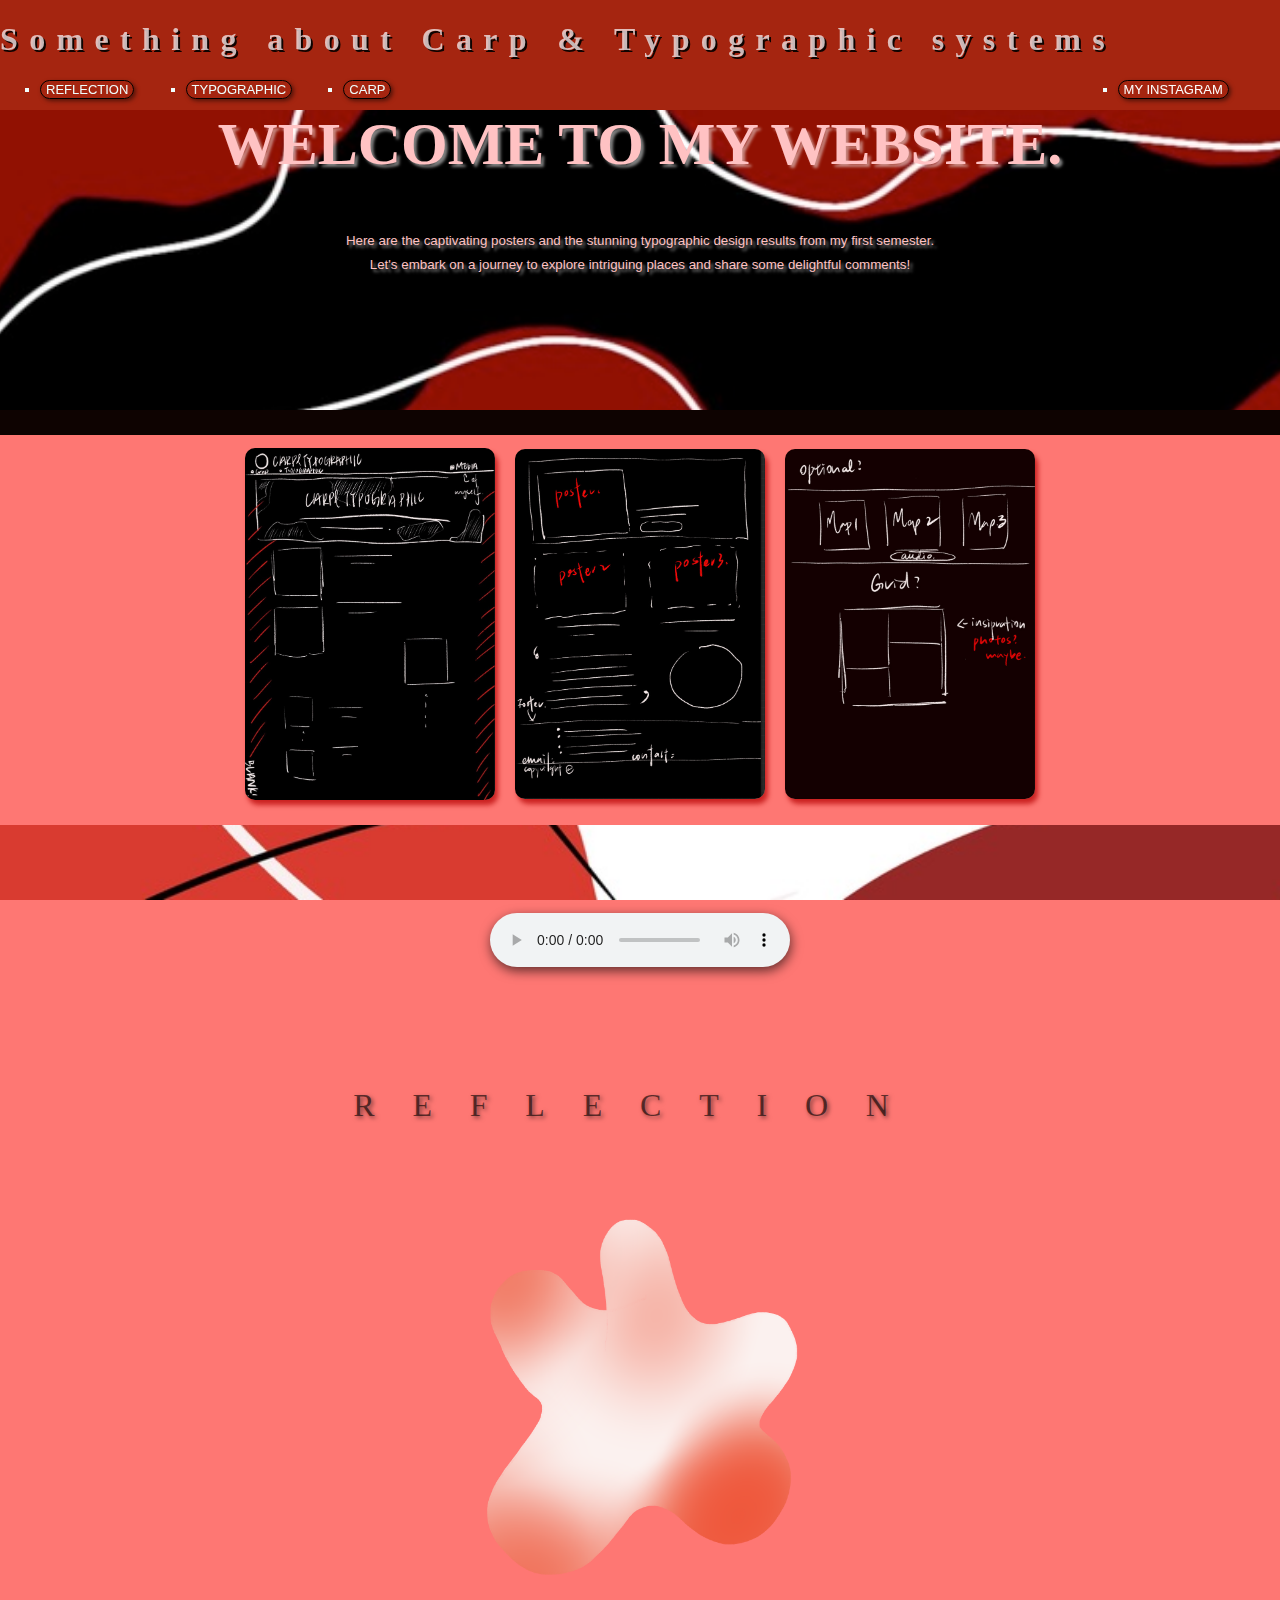
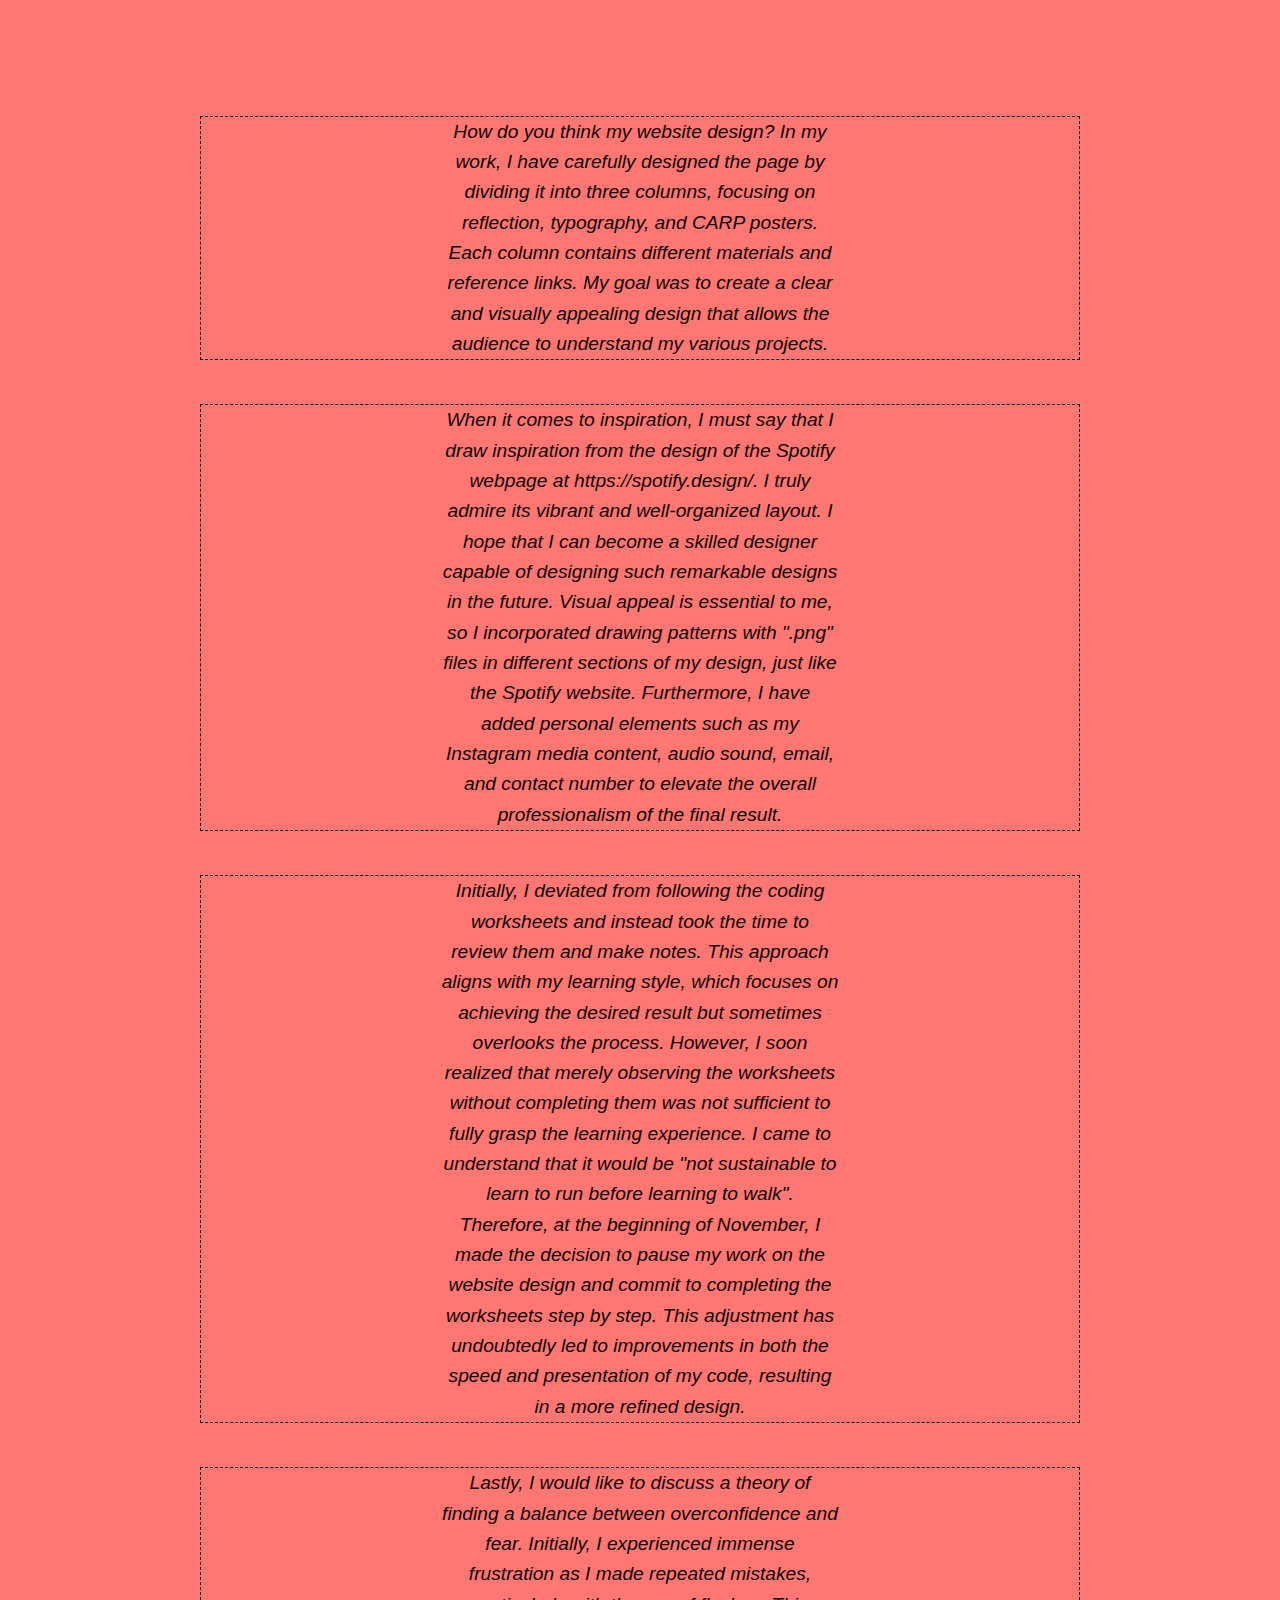
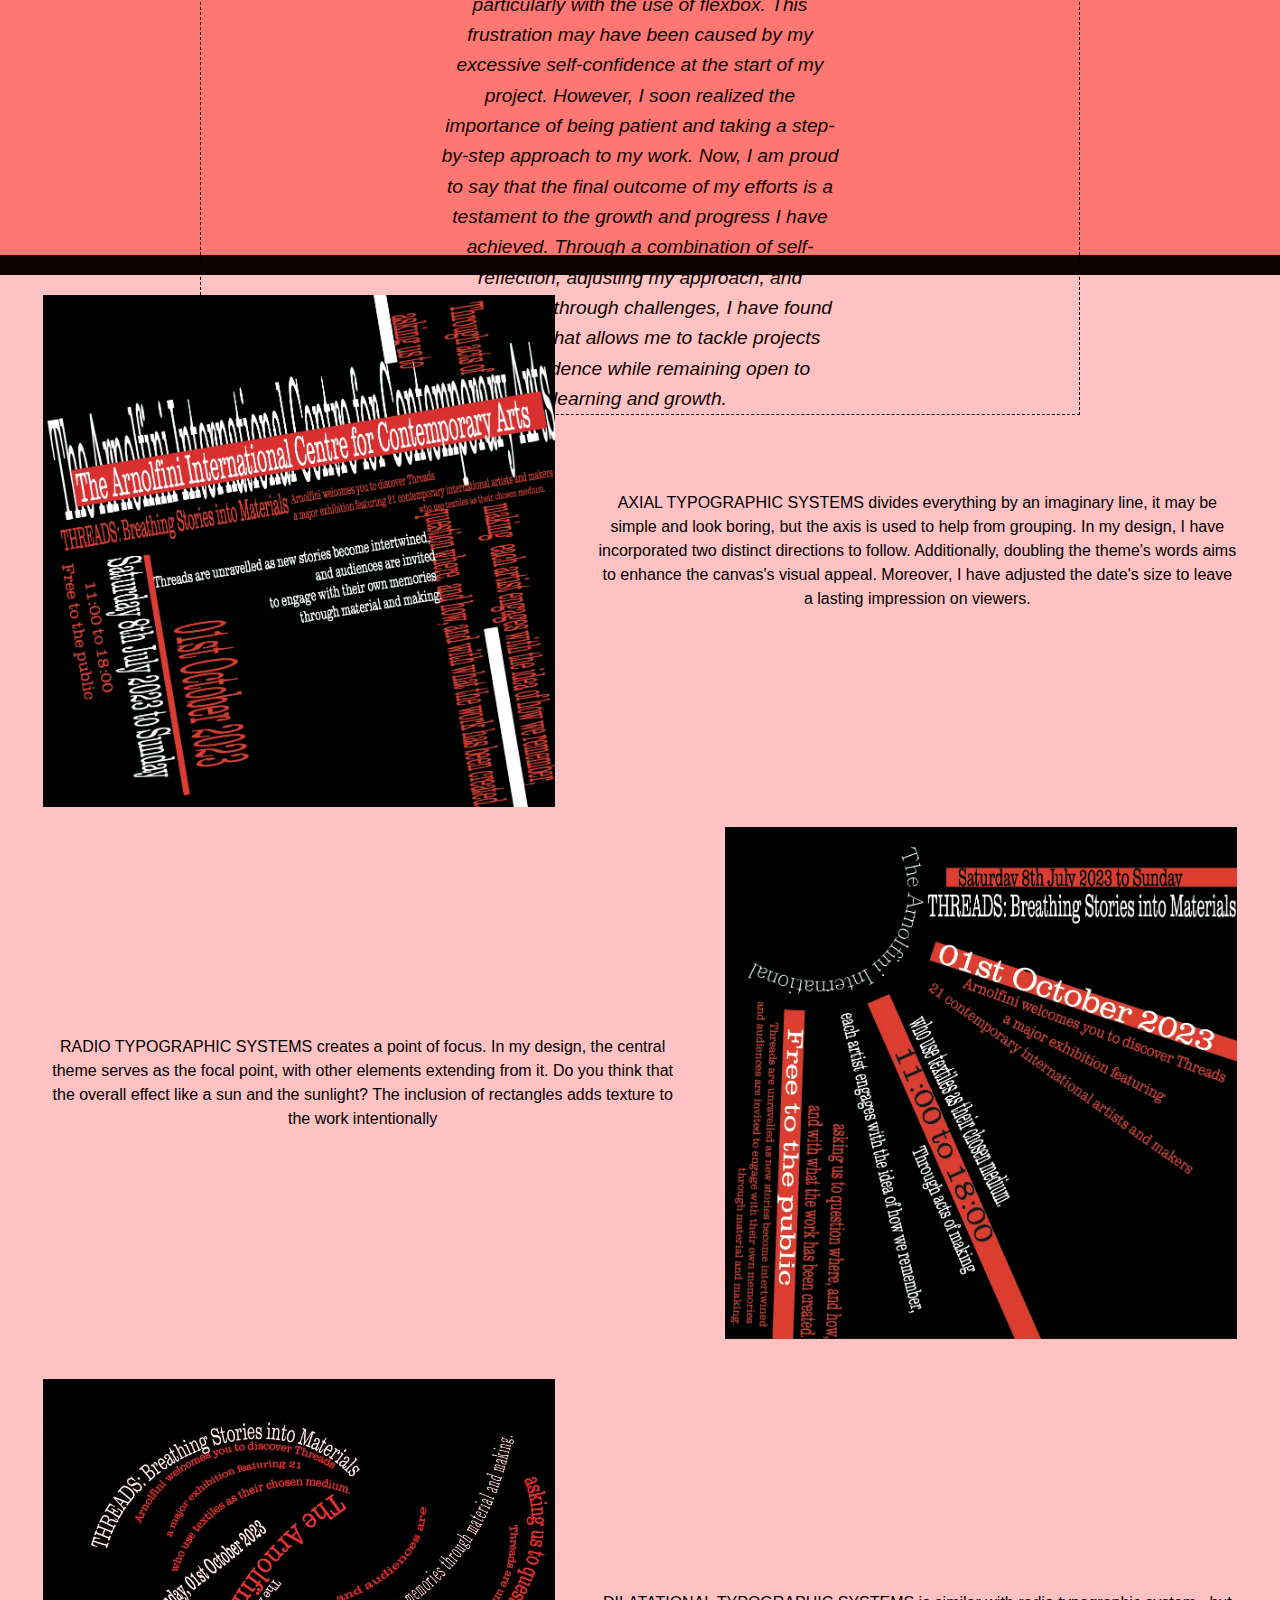
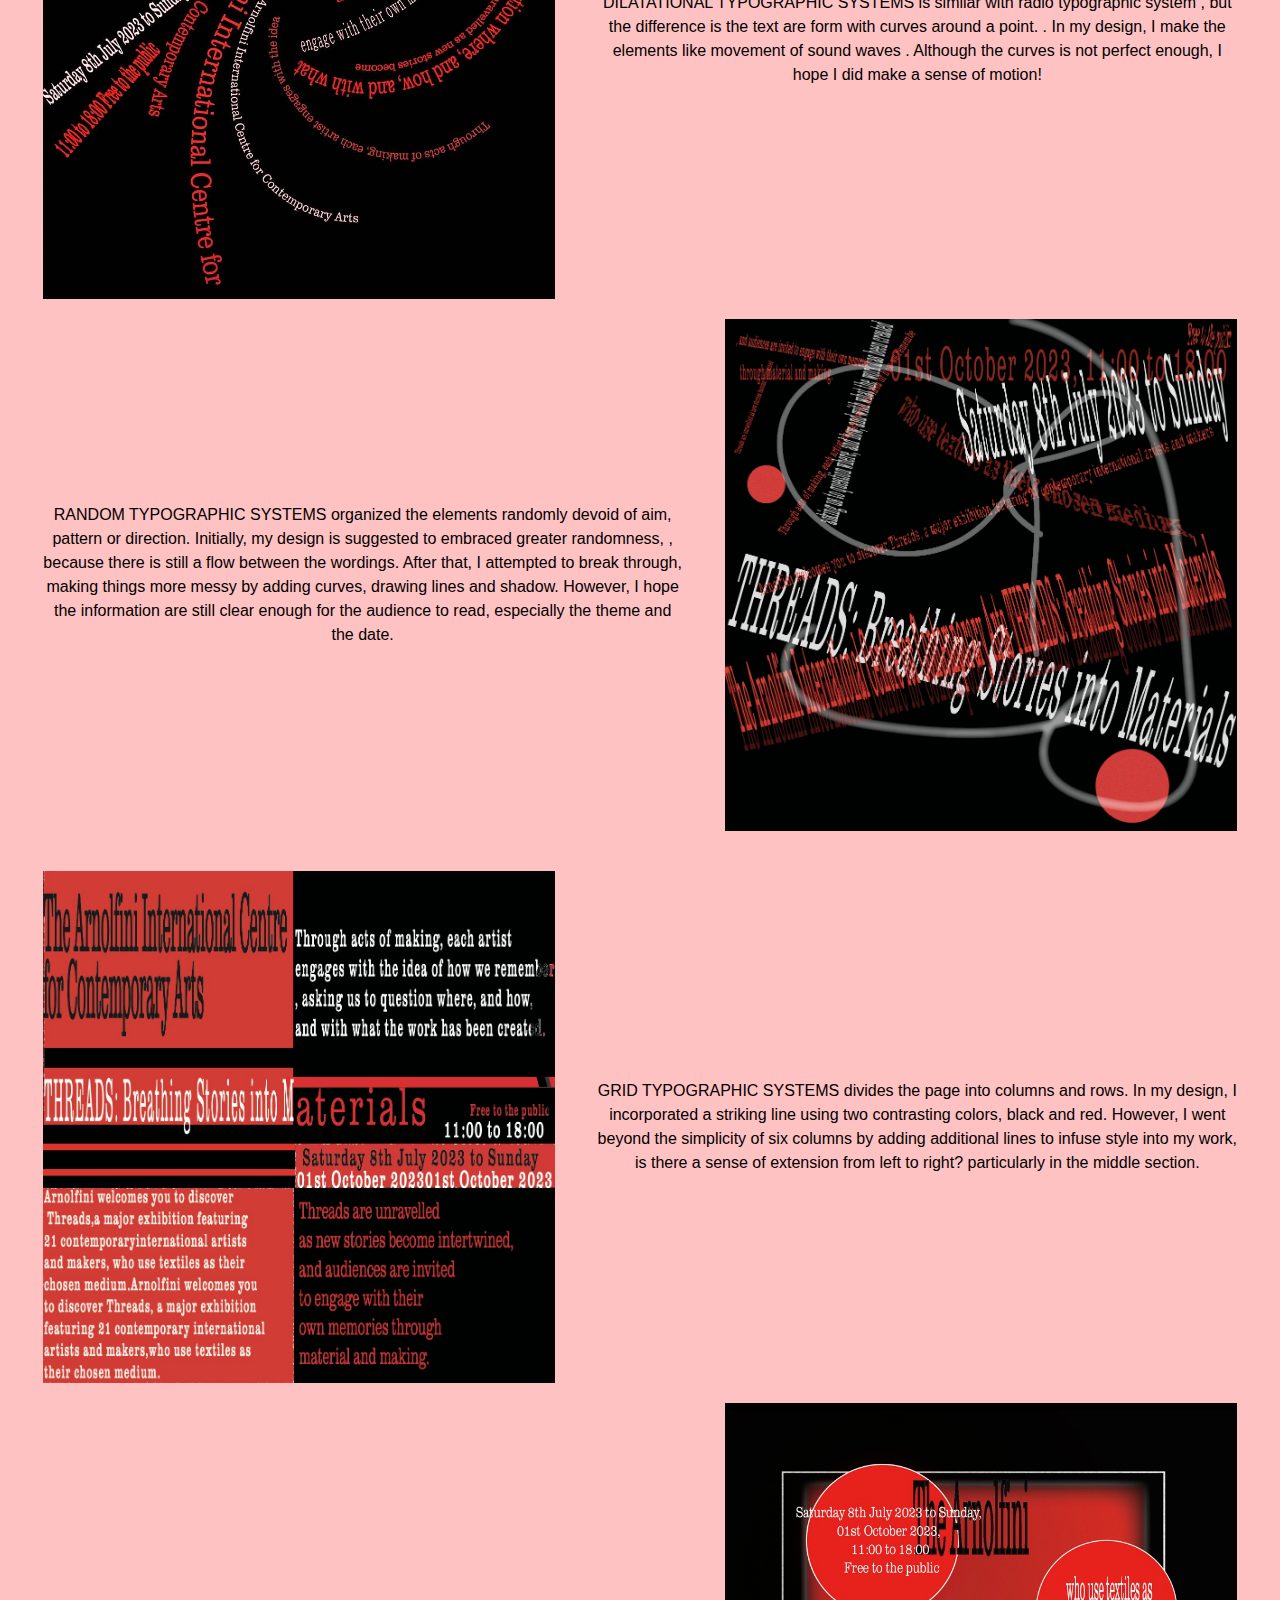
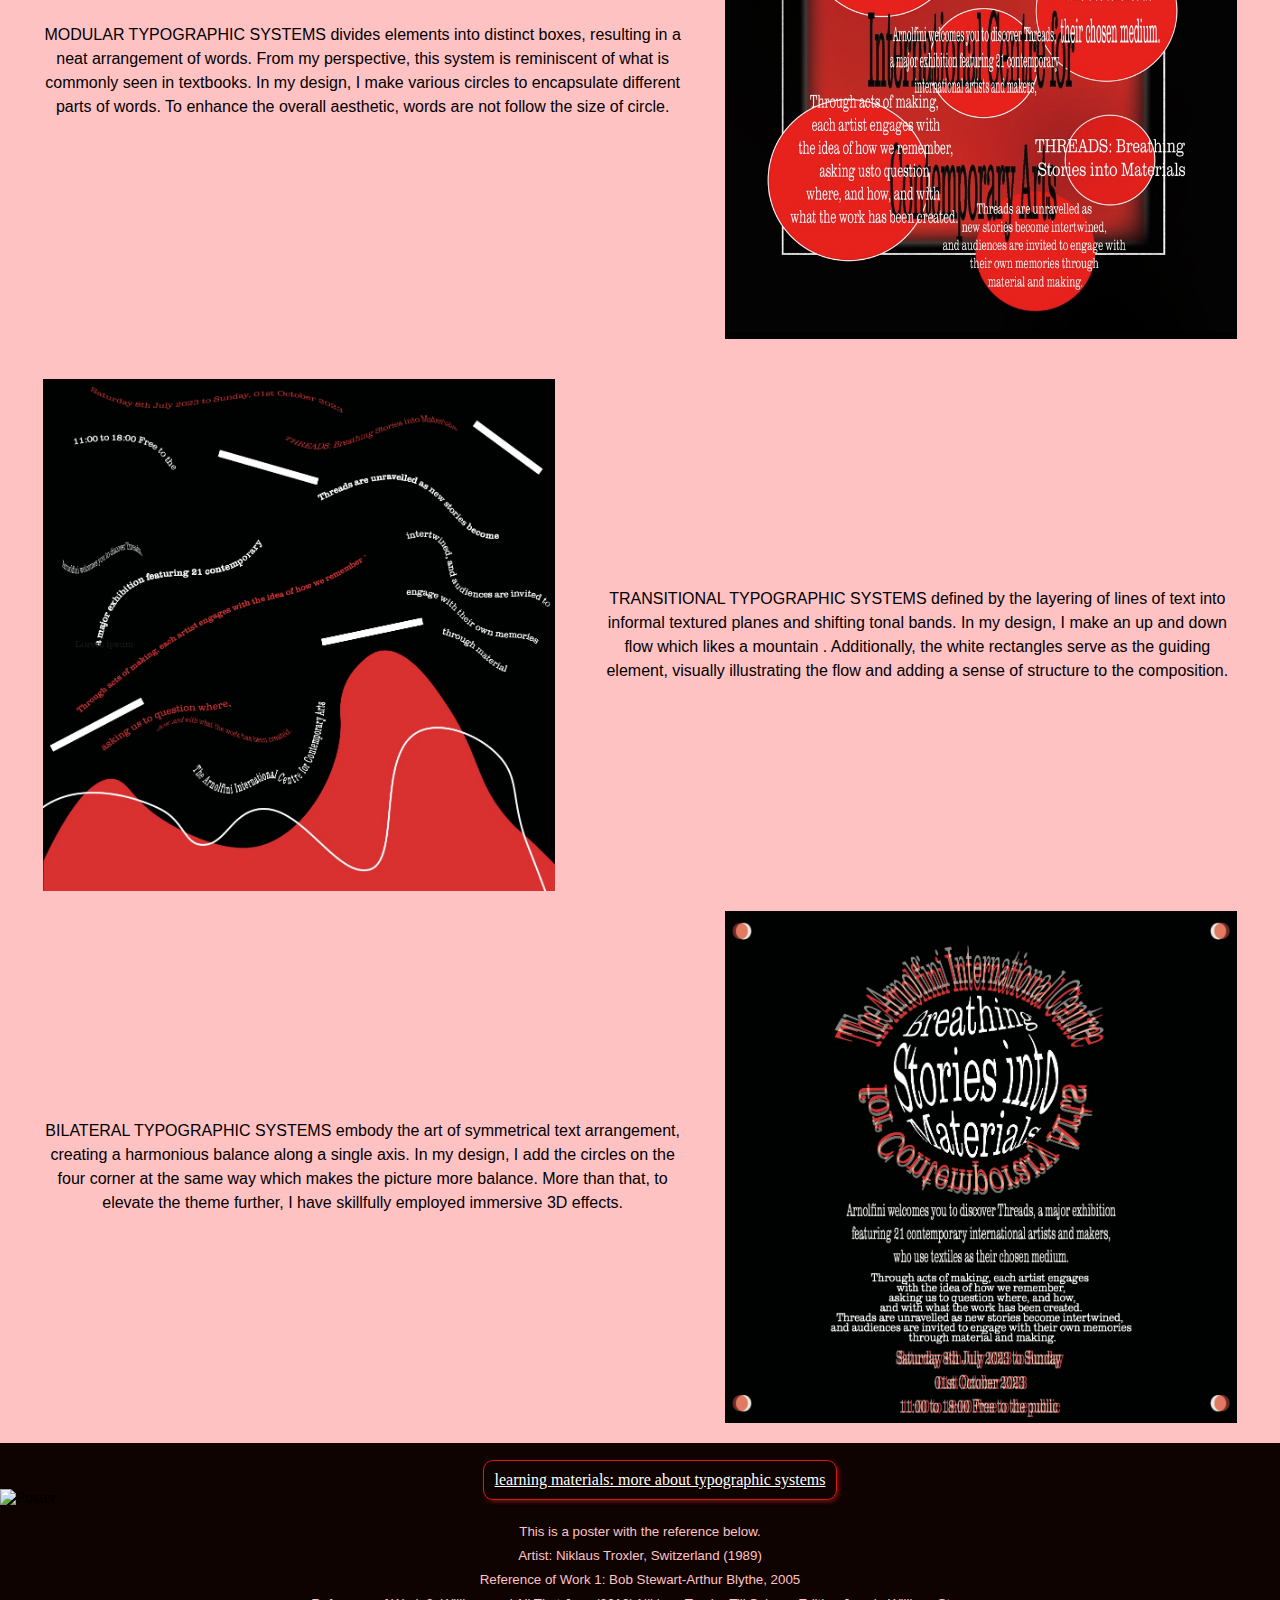
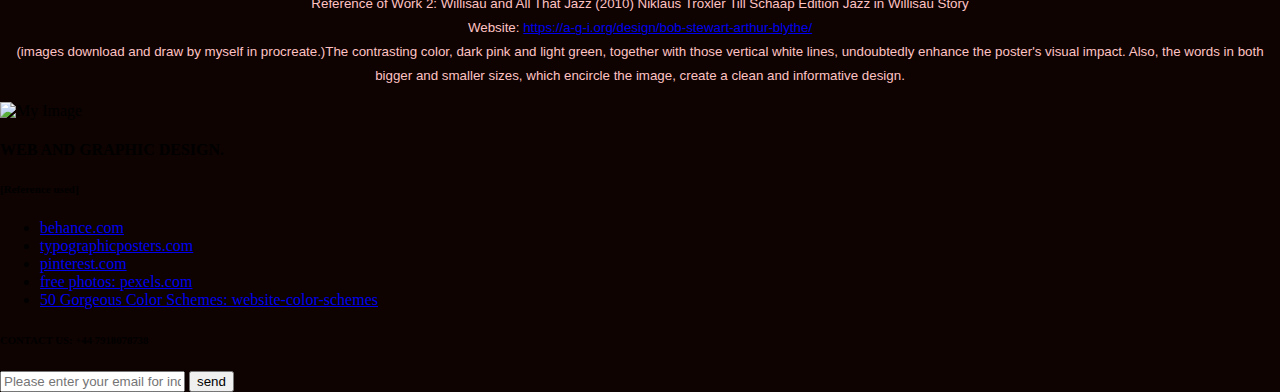
==== index.html @ bcfcc3d1 "new changes" ====
<!DOCTYPE html>
<html lang="en">

<head>
  <meta charset="UTF-8">
  <meta name="viewport" content="width=device-width, initial-scale=1.0">
  <title>CARP & TYPOGRAPHIC</title>
  <link rel="stylesheet" href="style.css">
</head>




<body>
  <header>
    <h1><strong>Something about Carp & Typographic systems</strong></h1>
    <ul class="container-navigation">
      <li>REFLECTION</li>
      <li>TYPOGRAPHIC</li>
      <li>CARP</li>
      <li class="push"><a href="https://www.instagram.com/w1n9sum/">MY INSTAGRAM</a></li>
    </ul>
  </header>



  <section class="section-one">
    <h2>WELCOME TO MY WEBSITE.</h2>
    <p>Here are the captivating posters and the stunning typographic design results from my first semester.<br> Let's embark on a journey to explore intriguing places and share some delightful comments!</p>
  </section>

  <section class="section-two">
    <div class="img">
      <img src="F5D18349-997D-4339-8804-F4243A40ED01_1_105_c.jpeg" alt="wireframe">
    </div>
    <div class="img">
      <img src="6F75A941-093F-4D92-83F1-101978863EA9_1_105_c.jpeg"alt="wireframe">
    </div>
    <div class="img">
      <img src="1A2CF81D-C915-43CE-A621-50B39AEE37EB_1_105_c.jpeg"alt="wireframe">
    </div>
  </section>

  <section class="section-three">
    <div class="audio">
      <audio controls>
        <source src="introduce.mp3" type="audio/mpeg">
      </audio>
    </div>
  </section>

  <section class="section-four">
    <h3><Strong>REFLECTION</Strong></h3>
    <img src="6EFF1360-9187-49D3-BB80-34EA41B49C23.png">
    <p>How do you think my website design? In my work, I have carefully designed the page by dividing it into three columns, focusing on reflection, typography, and CARP posters. Each column contains different materials and reference links. My goal was to create a clear and visually appealing design that allows the audience to understand my various projects.</p>
    <p>When it comes to inspiration, I must say that I draw inspiration from the design of the Spotify webpage at https://spotify.design/. I truly admire its vibrant and well-organized layout. I hope that I can become a skilled designer capable of designing such remarkable designs in the future. Visual appeal is essential to me, so I incorporated drawing patterns with ".png" files in different sections of my design, just like the Spotify website. Furthermore, I have added personal elements such as my Instagram media content, audio sound, email, and contact number to elevate the overall professionalism of the final result.</p>
    <p> Initially, I deviated from following the coding worksheets and instead took the time to review them and make notes. This approach aligns with my learning style, which focuses on achieving the desired result but sometimes overlooks the process. However, I soon realized that merely observing the worksheets without completing them was not sufficient to fully grasp the learning experience. I came to understand that it would be "not sustainable to learn to run before learning to walk". Therefore, at the beginning of November, I made the decision to pause my work on the website design and commit to completing the worksheets step by step. This adjustment has undoubtedly led to improvements in both the speed and presentation of my code, resulting in a more refined design.</p>
    <p> Lastly, I would like to discuss a theory of finding a balance between overconfidence and fear. Initially, I experienced immense frustration as I made repeated mistakes, particularly with the use of flexbox. This frustration may have been caused by my excessive self-confidence at the start of my project. However, I soon realized the importance of being patient and taking a step-by-step approach to my work. Now, I am proud to say that the final outcome of my efforts is a testament to the growth and progress I have achieved. Through a combination of self-reflection, adjusting my approach, and persevering through challenges, I have found a balance that allows me to tackle projects with confidence while remaining open to learning and growth.</p>
  </section>

  <section class="section-five">
    <div class="one">
      <img src="1axial.jpg">
      <div class="content">
        <p>AXIAL TYPOGRAPHIC SYSTEMS divides everything by an imaginary line, it may be simple and look boring, but the axis is used to help from grouping. In my design, I have incorporated two distinct directions to follow. Additionally, doubling the theme's words aims to enhance the canvas's visual appeal. Moreover, I have adjusted the date's size to leave a lasting impression on viewers.</p>
      </div>
    </div>
  </section>

  <section class="section-six">
    <div class="two">
      <div class="content2">
        <p>RADIO TYPOGRAPHIC SYSTEMS creates a point of focus. In my design, the central theme serves as the focal point, with other elements extending from it. Do you think that the overall effect like a sun and the sunlight?  The inclusion of rectangles adds texture to the work intentionally</p>
      </div>
      <img src="2radial.jpg">
    </div>
  </section>

  <section class="section-seven">
    <div class="one">
      <img src="3dilatational.jpg">
      <div class="content3">
        <p>DILATATIONAL TYPOGRAPHIC SYSTEMS is similar with radio typographic system , but the difference is the text are form with curves around a point.
          . In my design, I make the elements like movement of sound waves . Although the curves is not perfect enough, I hope I did make a sense of motion!
          </p>
      </div>
    </div>
  </section>

  <section class="section-eight">
    <div class="two">
      <div class="content4">
        <p>RANDOM TYPOGRAPHIC SYSTEMS organized the elements randomly devoid of aim, pattern or direction. Initially, my design is suggested to embraced greater randomness,
          , because there is still a flow between the wordings. After that, I attempted to break through, making things more messy by adding curves, drawing lines and shadow. However, I hope the information are still clear enough for the audience to read, especially the theme and the date.
          </p>
      </div>
      <img src="4random.jpg">
    </div>
  </section>

  <section class="section-nine">
    <div class="one">
      <img src="5grid.jpg">
      <div class="content5">
        <p>GRID TYPOGRAPHIC SYSTEMS divides the page into columns and rows. In my design, I incorporated a striking line using two contrasting colors, black and red. However, I went beyond the simplicity of six columns by adding additional lines to infuse style into my work, is there a sense of extension from left to right? particularly in the middle section.</p>
      </div>
    </div>
  </section>

  <section class="section-ten">
    <div class="two">
      <div class="content6">
        <p>MODULAR TYPOGRAPHIC SYSTEMS divides elements into distinct boxes, resulting in a neat arrangement of words. From my perspective, this system is reminiscent of what is commonly seen in textbooks.
          In my design, I make various circles to encapsulate different parts of words. To enhance the overall aesthetic, words are not follow the size of circle.
          </p>
      </div>
      <img src="6modular.jpg">
    </div>
  </section>

  <section class="section-eleven">
    <div class="one">
      <img src="7transitional.jpg">
      <div class="content7">
        <p>TRANSITIONAL TYPOGRAPHIC SYSTEMS defined by the layering of lines of text into informal textured planes and shifting tonal bands. In my design, I make an up and down flow which likes a mountain . Additionally, the white rectangles serve as the guiding element, visually illustrating the flow and adding a sense of structure to the composition.</p>
      </div>
    </div>
  </section>

  <section class="section-twelve">
    <div class="two">
      <div class="content8">
        <p>BILATERAL TYPOGRAPHIC SYSTEMS embody the art of symmetrical text arrangement, creating a harmonious balance along a single axis.
          In my design, I add the circles on the four corner at the same way which makes the picture more balance. More than that, to elevate the theme further, I have skillfully employed immersive 3D effects.</p>
      </div>
      <img src="8bilateral.jpg">
    </div>
  </section>

  <section class="section-thirteen">
    <ul>
      <li class="research"><a href="https://type365.com/2017/02/21/7-typographic-layout-systems/">learning materials: more about typographic systems</a></li>
    </ul>
  </section>

  <section class="section-fourteen">
    <div class="image-container">
      <img src="poster1.jpg" alt="Poster">
    </div>
    <div class="text-container">
      <p>This is a poster with the reference below.
       <br> Artist: Niklaus Troxler, Switzerland (1989)
        <br>Reference of Work 1: Bob Stewart-Arthur Blythe, 2005
        <br>Reference of Work 2: Willisau and All That Jazz (2010)
        Niklaus Troxler Till Schaap Edition Jazz in Willisau Story<br> Website: <a href="https://a-g-i.org/design/bob-stewart-arthur-blythe/">https://a-g-i.org/design/bob-stewart-arthur-blythe/</a>
        <br>(images download and draw by myself in procreate.)The contrasting color, dark pink and light green, together with those vertical white lines, undoubtedly enhance the poster's visual impact. Also, the words in both bigger and smaller sizes, which encircle the image, create a clean and informative design.
      </p>
    </div>
  </section>



<section class="section-fifthteen">
  <div class="box1">

  </div>
  <div class="box2">

  </div>
</section>




<section class="section-sixteen">

  <section class="image-section">
  <img src="FFF39E73-6054-4185-968A-586D0A6BB15A_1_105_c.jpeg" alt="My Image">
    <div class="content-overlay">
      <div class="title">
        <h4><strong>WEB AND GRAPHIC DESIGN.</strong></h4>
      </div>

  <footer>
   <h5><small>[Reference used]</small></h5>
    <div class="reference-container">
       <ul>
        <li><a href="https://www.behance.net/?color_hex=E4A9AE">behance.com</a></li>
        <li><a href="https://www.typographicposters.com">typographicposters.com</a></li>
        <li><a href="https://www.pinterest.com/">pinterest.com</a></li>
        <li><a href="https://www.pexels.com/zh-tw/">free photos: pexels.com</a></li>
        <li><a href="https://visme.co/blog/website-color-schemes/">50 Gorgeous Color Schemes: website-color-schemes</a></li>
       </ul>
    </div>
    <h6>CONTACT US: +44 7918078738</h6>
      <form>
        <input type="email" placeholder="Please enter your email for inquiries">
        <button type="submit">send</button>
      </form>
      </footer>
  </section>

</section>



</body>

</html>
---- style.css ----
body { margin: 0; padding: 0; background-color: #0E0301; }
header {
background-color: rgba(217, 50, 21, 0.746);
height: 110px;
width: 100%;
position: fixed;
top: 0;
z-index: 999;
}

h1 {
font-family: Georgia, 'Times New Roman', Times, serif;
font-weight: bolder;
font-size: xx-large;
letter-spacing: 0.3cm;
color: rgba(238, 221, 221, 0.828);
text-align: left;
text-shadow: 2px 2px 0 #0E0301;
}

.container-navigation {
list-style-type: square;
display: flex;
flex-wrap: wrap;
flex-direction: row;
justify-content: space-between;
}

.container-navigation li {
margin-right: 4vw;
font-family: 'Segoe UI', Tahoma, Geneva, Verdana, sans-serif;
font-size: small;
color: azure;
padding: 1px 5px;
border: 1px solid black;
border-radius: 10px;
box-shadow: 2px 2px 4px rgba(0, 0, 0, 0.5);
}

.container-navigation a {
  color: white;
  text-decoration: none;
}

.push {
margin-left: auto;
}

.section-one {
margin-top: 110px;
height: 300px;
background-image: url("6C132992-3BDB-4B82-BB10-6E2DA79AAF09.jpeg");
background-repeat: no-repeat;
background-size: cover;
background-position: center;
background-attachment: fixed;
}

.section-one h2,
.section-one p {
display: flex;
flex-direction: column;
align-items: center;
justify-content: center;
text-shadow: 3px 3px 3px rgba(255, 255, 255, 0.5);
}

h2 {
font-style: inherit;
font-weight: 600px;
font-size: 60px;
color: #FFC2C3;
}

p {
font-family: Verdana, Geneva, Tahoma, sans-serif;
font-size: smaller;
line-height: 1.8em;
color: #FFC2C3;
text-align: center;
}

.section-two {
margin-top: 25px;
background-color: #fe7773;
height: 390px;
display: flex;
justify-content: center;
align-items: center;
flex-wrap: wrap;
}

.section-two .img {
margin-bottom: 8px;
}

.section-two img {
margin: 0 10px;
width: 250px;
border-radius: 10px;
box-shadow: 3px 5px 5px rgba(186, 6, 6, 0.754);
}

.section-three {
background-color:#fe7773;
height: 230px;
display: flex;
justify-content: center;
align-items: center;
background-image: url("101470CA-82D6-46E2-94D3-6B79FBC10B15_1_105_c.jpeg");
background-repeat: no-repeat;
background-size: cover;
background-position: center;
background-attachment: fixed;
}

.section-three .audio {
display: flex;
justify-content: center;
align-items: center;
filter: drop-shadow(1px 4px 6px rgba(0, 0, 0, 0.615));
}

.section-four{
  background-color: #fe7773;
  height: 2200px;
  display: flex;
  flex-direction: column;
  align-items: center;
  padding: 0 200px 200px;
}

.section-four p{
  font-style: italic;
  font-size: larger;
  color: #0E0301;
  text-align: center;
  line-height: 1.58;
  margin-top: 25px;
  padding: 0 240px;
  border: 1px dashed black;
}

h3{
  font-size: xx-large;
  letter-spacing: 1cm;
  color: rgba(0, 0, 0, 0.615);
  font-weight: 300;
  text-shadow: 2px 2px 4px rgba(0, 0, 0, 0.5);
}

.section-four img{
  display: flex;
  text-align: center;
  width: 10cm;
}

.section-five {
  background-color: #FFC2C3;
  margin-top: 20px;
  display: flex;
  justify-content: center;
}

.one {
  display: flex;
  justify-content: space-evenly;
  margin-top: 20px;
  margin-bottom: 20px;
}

.one img {
  width: 40%;
  height: auto;
}

.section-five .content {
  width: 50%;
  display: flex;
  align-items: center;
  text-align: center;
}

.section-five .content p {
  color: black;
  font-size: medium;
  line-height: 1.5;
}

.section-six {
  background-color: #FFC2C3;
  display: flex;
  justify-content: center;
}

.two {
  display: flex;
  justify-content: space-evenly;
  margin-bottom: 20px;
}

.two img {
  width: 40%;
  height: auto;
}

.section-six .content2 {
  width: 50%;
  display: flex;
  align-items: center;
  justify-content: center;
  text-align: center;
}

.section-six .content2 p {
  color: black;
  font-size: medium;
  line-height: 1.5;
}

.section-seven {
  background-color: #FFC2C3;
  display: flex;
  justify-content: center;
}
/*for myself understanding ,no need repeat one flexbox*/

.section-seven .content3 {
  width: 50%;
  display: flex;
  align-items: center;
  text-align: center;
}

.section-seven .content3 p {
  color: black;
  font-size: medium;
  line-height: 1.5;
}

.section-eight {
  background-color: #FFC2C3;
  display: flex;
  justify-content: center;
}
/*for myself understanding, no need repeat two flexbox*/

.section-eight .content4 {
  width: 50%;
  display: flex;
  align-items: center;
  justify-content: center;
  text-align: center;
}

.section-eight .content4 p {
  color: black;
  font-size: medium;
  line-height: 1.5;
}

.section-nine {
  background-color: #FFC2C3;
  display: flex;
  justify-content: center;
}

.section-nine .content5 {
  width: 50%;
  display: flex;
  align-items: center;
  justify-content: center;
  text-align: center;
}

.section-nine .content5 p {
  color: black;
  font-size: medium;
  line-height: 1.5;
}

.section-ten {
  background-color: #FFC2C3;
  display: flex;
  justify-content: center;
}

.section-ten .content6 {
  width: 50%;
  display: flex;
  align-items: center;
  justify-content: center;
  text-align: center;
}

.section-ten .content6 p {
  color: black;
  font-size: medium;
  line-height: 1.5;
}

.section-eleven {
  background-color: #FFC2C3;
  display: flex;
  justify-content: center;
}

.section-eleven .content7 {
  width: 50%;
  display: flex;
  align-items: center;
  justify-content: center;
  text-align: center;
}

.section-eleven .content7 p {
  color: black;
  font-size: medium;
  line-height: 1.5;
}

.section-twelve {
  background-color: #FFC2C3;
  display: flex;
  justify-content: center;
}

.section-twelve .content8 {
  width: 50%;
  display: flex;
  align-items: center;
  justify-content: center;
  text-align: center;
}

.section-twelve .content8 p {
  color: black;
  font-size: medium;
  line-height: 1.5;
}

.section-thirteen {
  background-color: #0E0301;
  height: 30px;
}

.research {
  display: flex;
  flex-direction: row;
  justify-content: center;
  align-items: center;
  padding: 1px;
  border: none;
}

.research a {
  border: 1px solid rgb(218, 24, 24);
  border-radius: 10px;
  box-shadow: 2px 2px 4px rgba(202, 35, 35, 0.5);
  padding: 10px;
  color: #fff;
  text-decoration: underline;
}
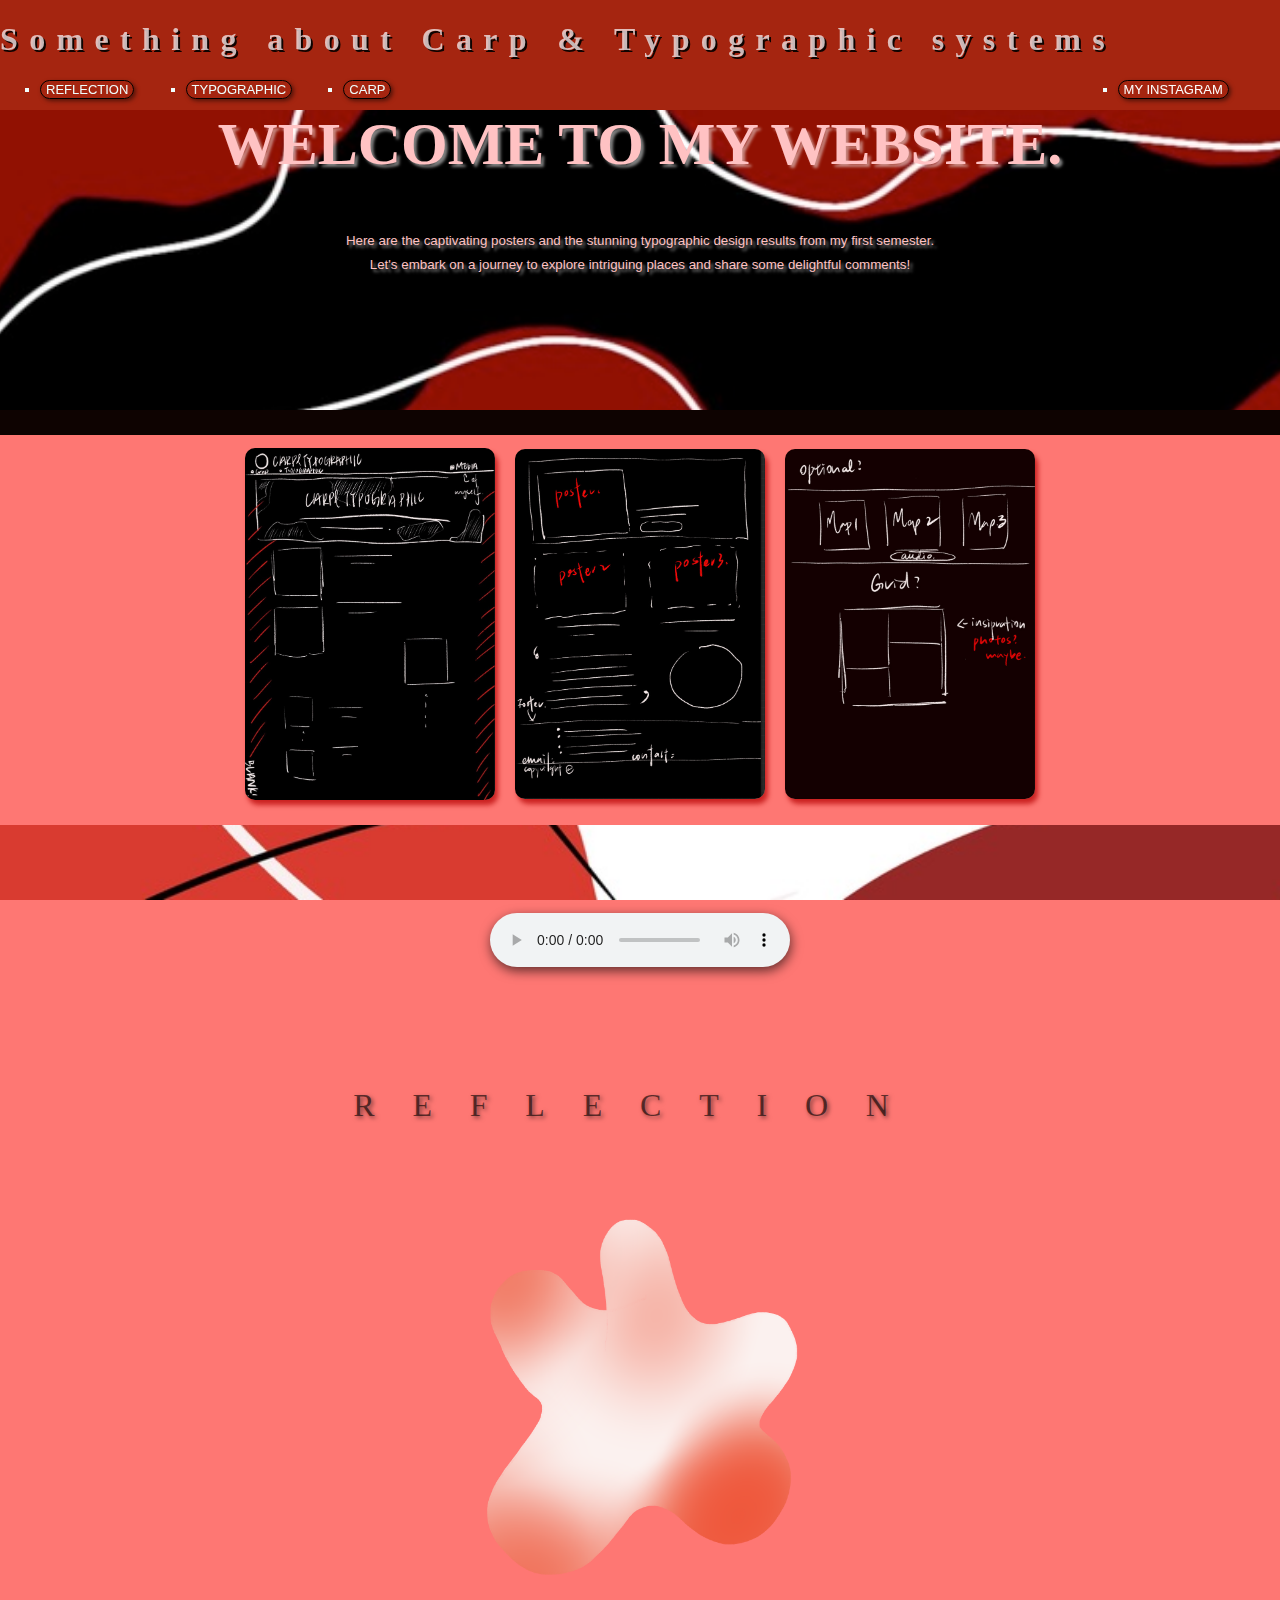
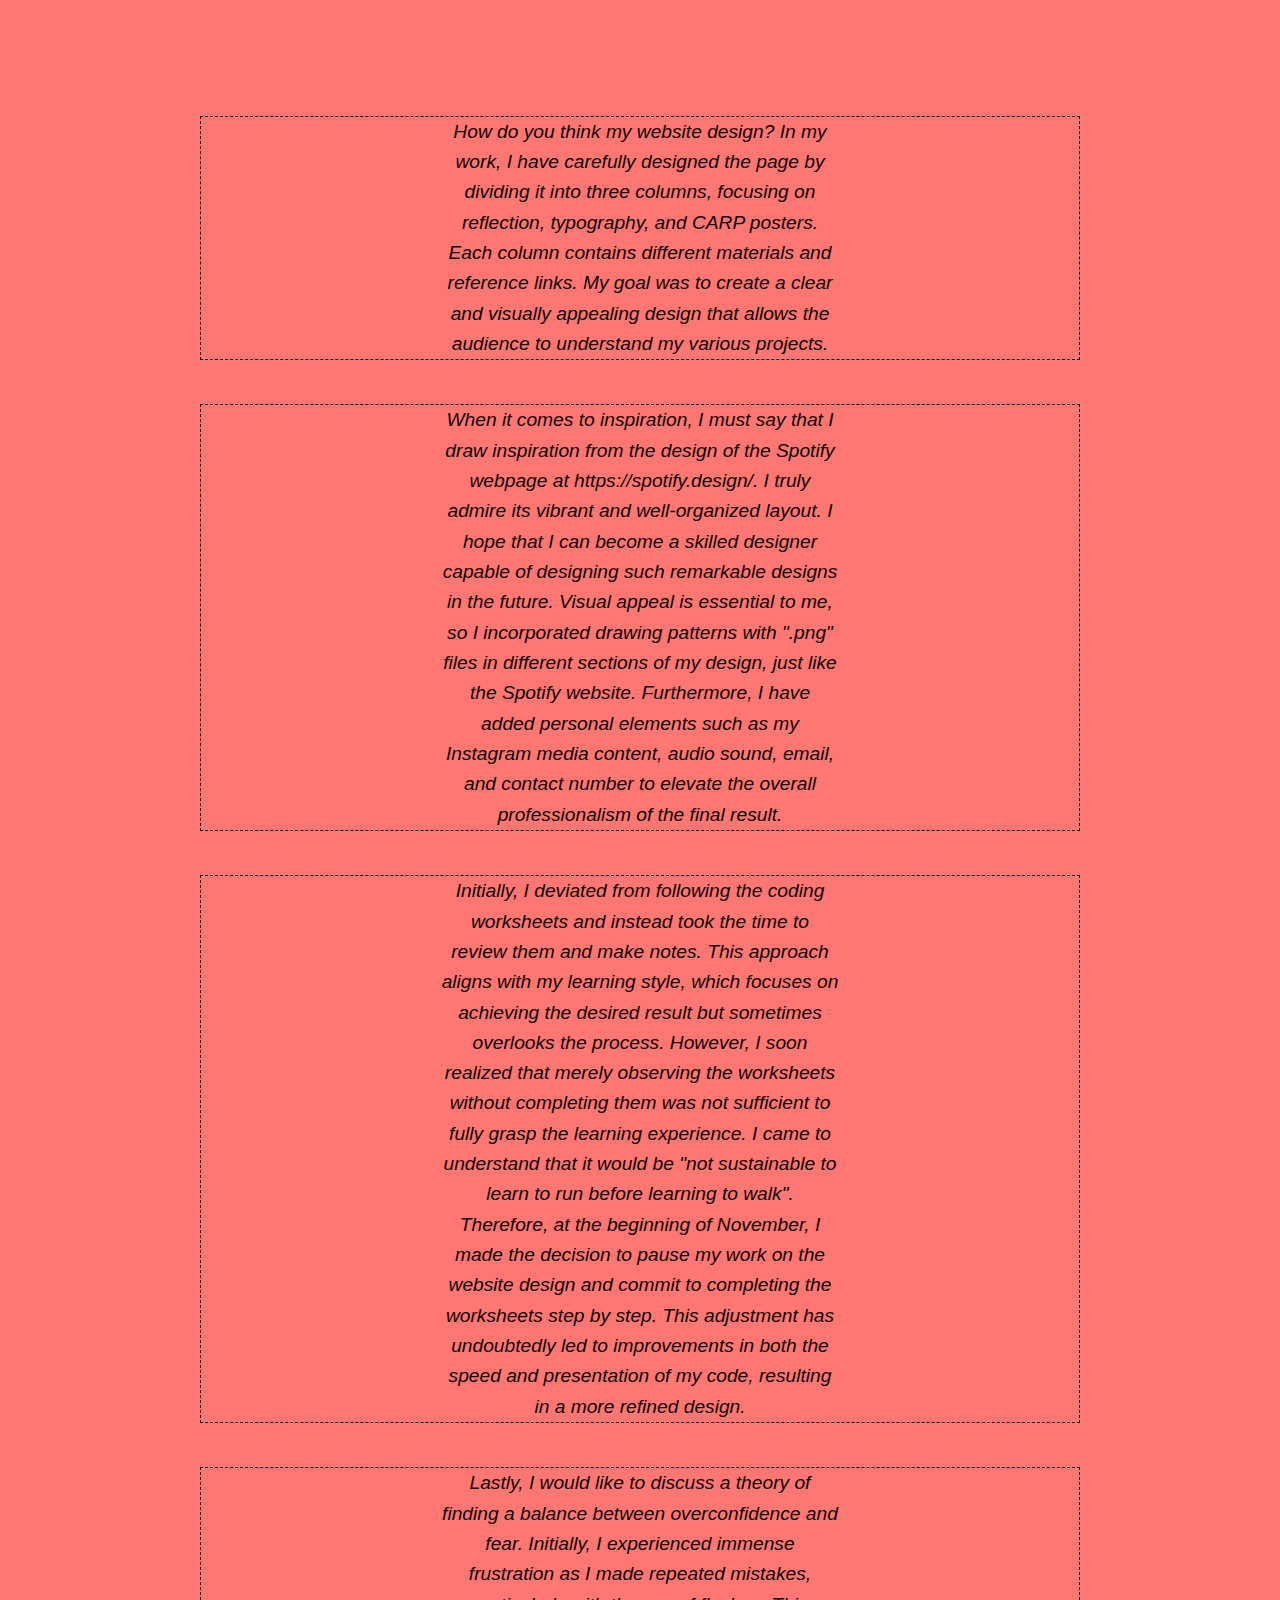
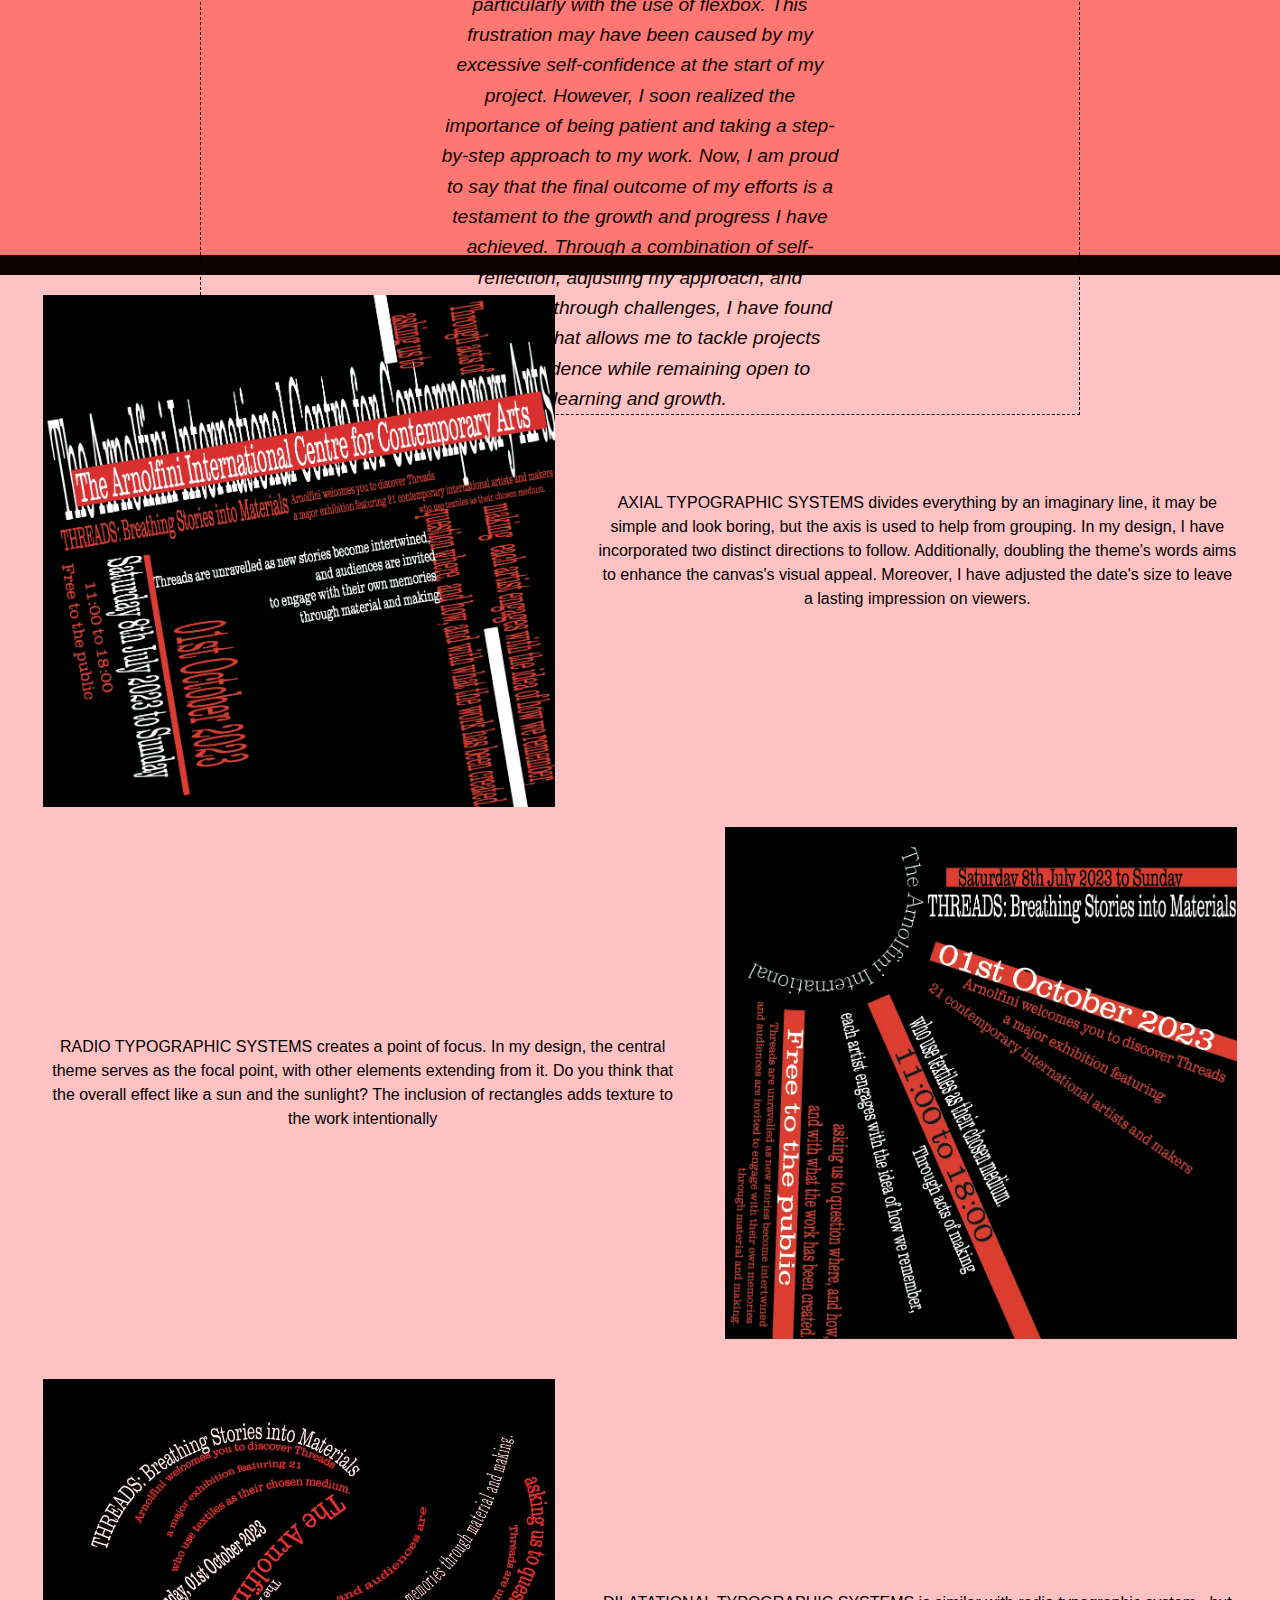
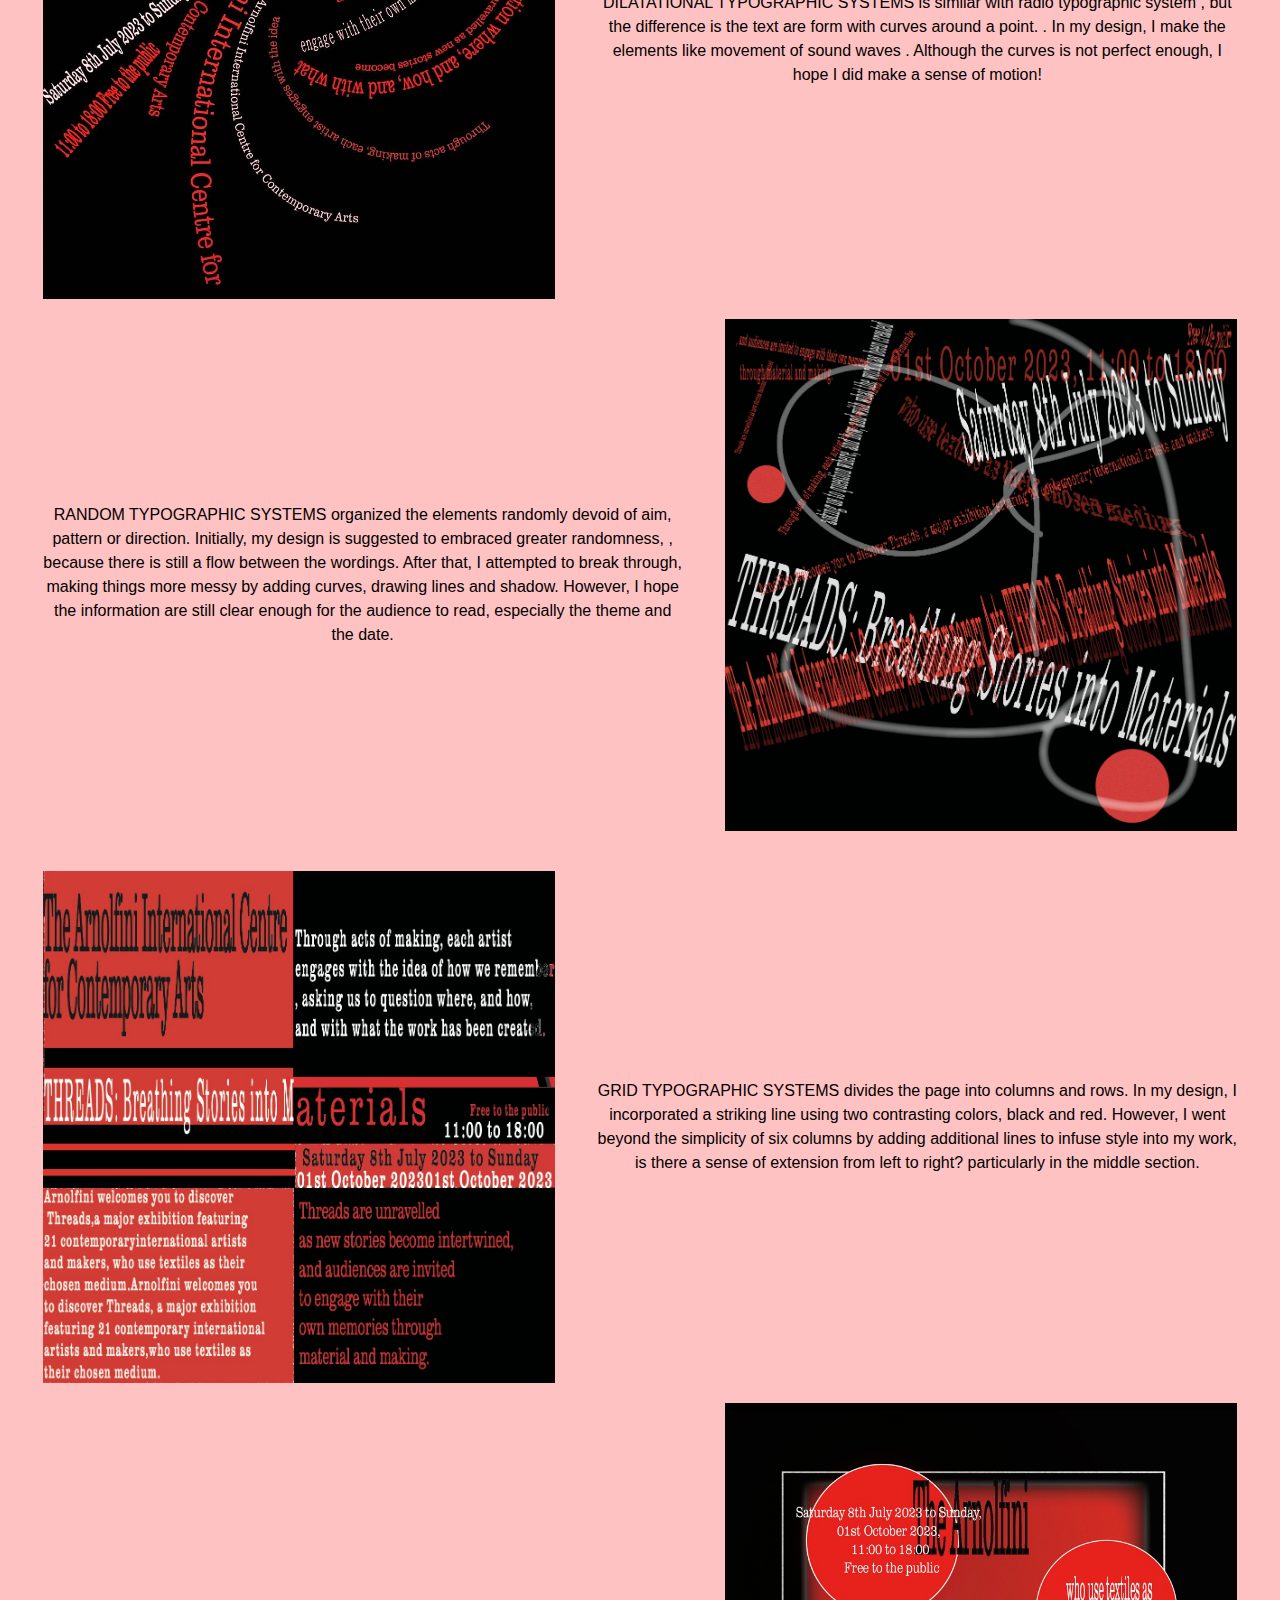
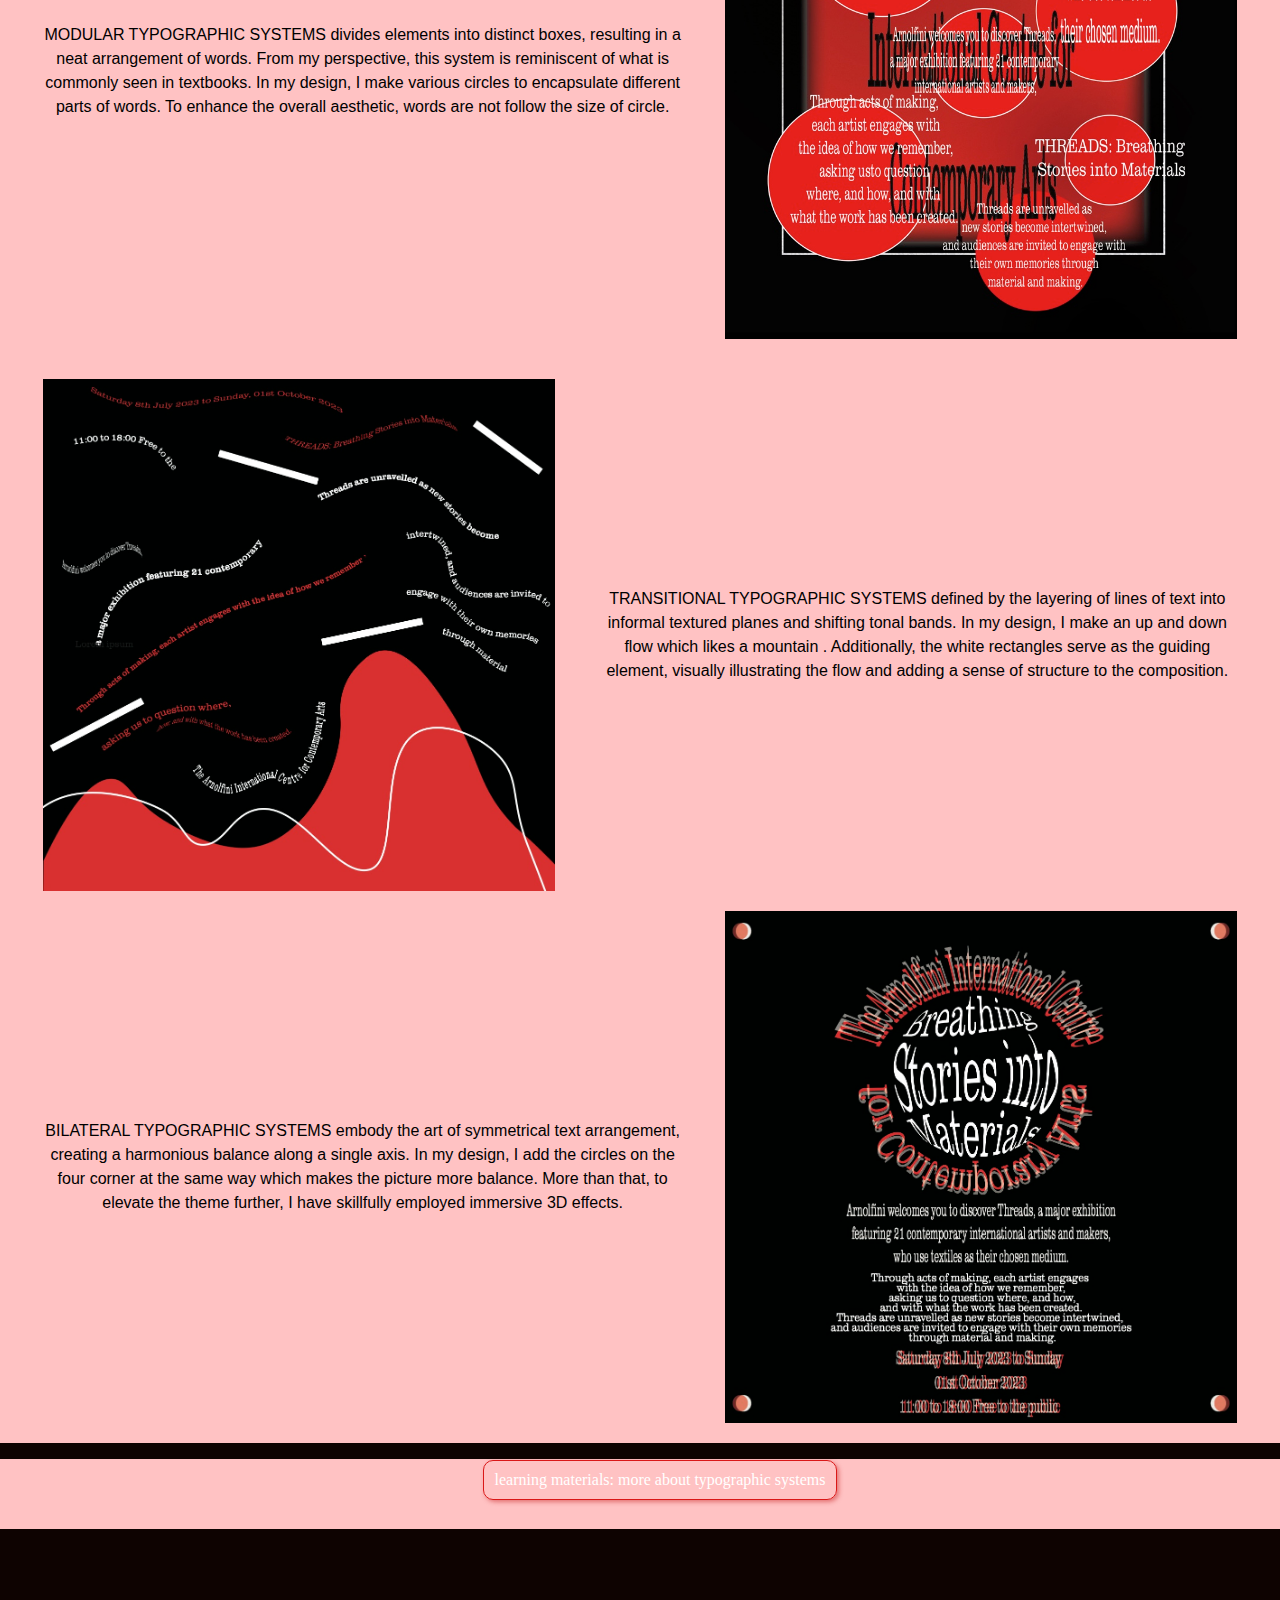
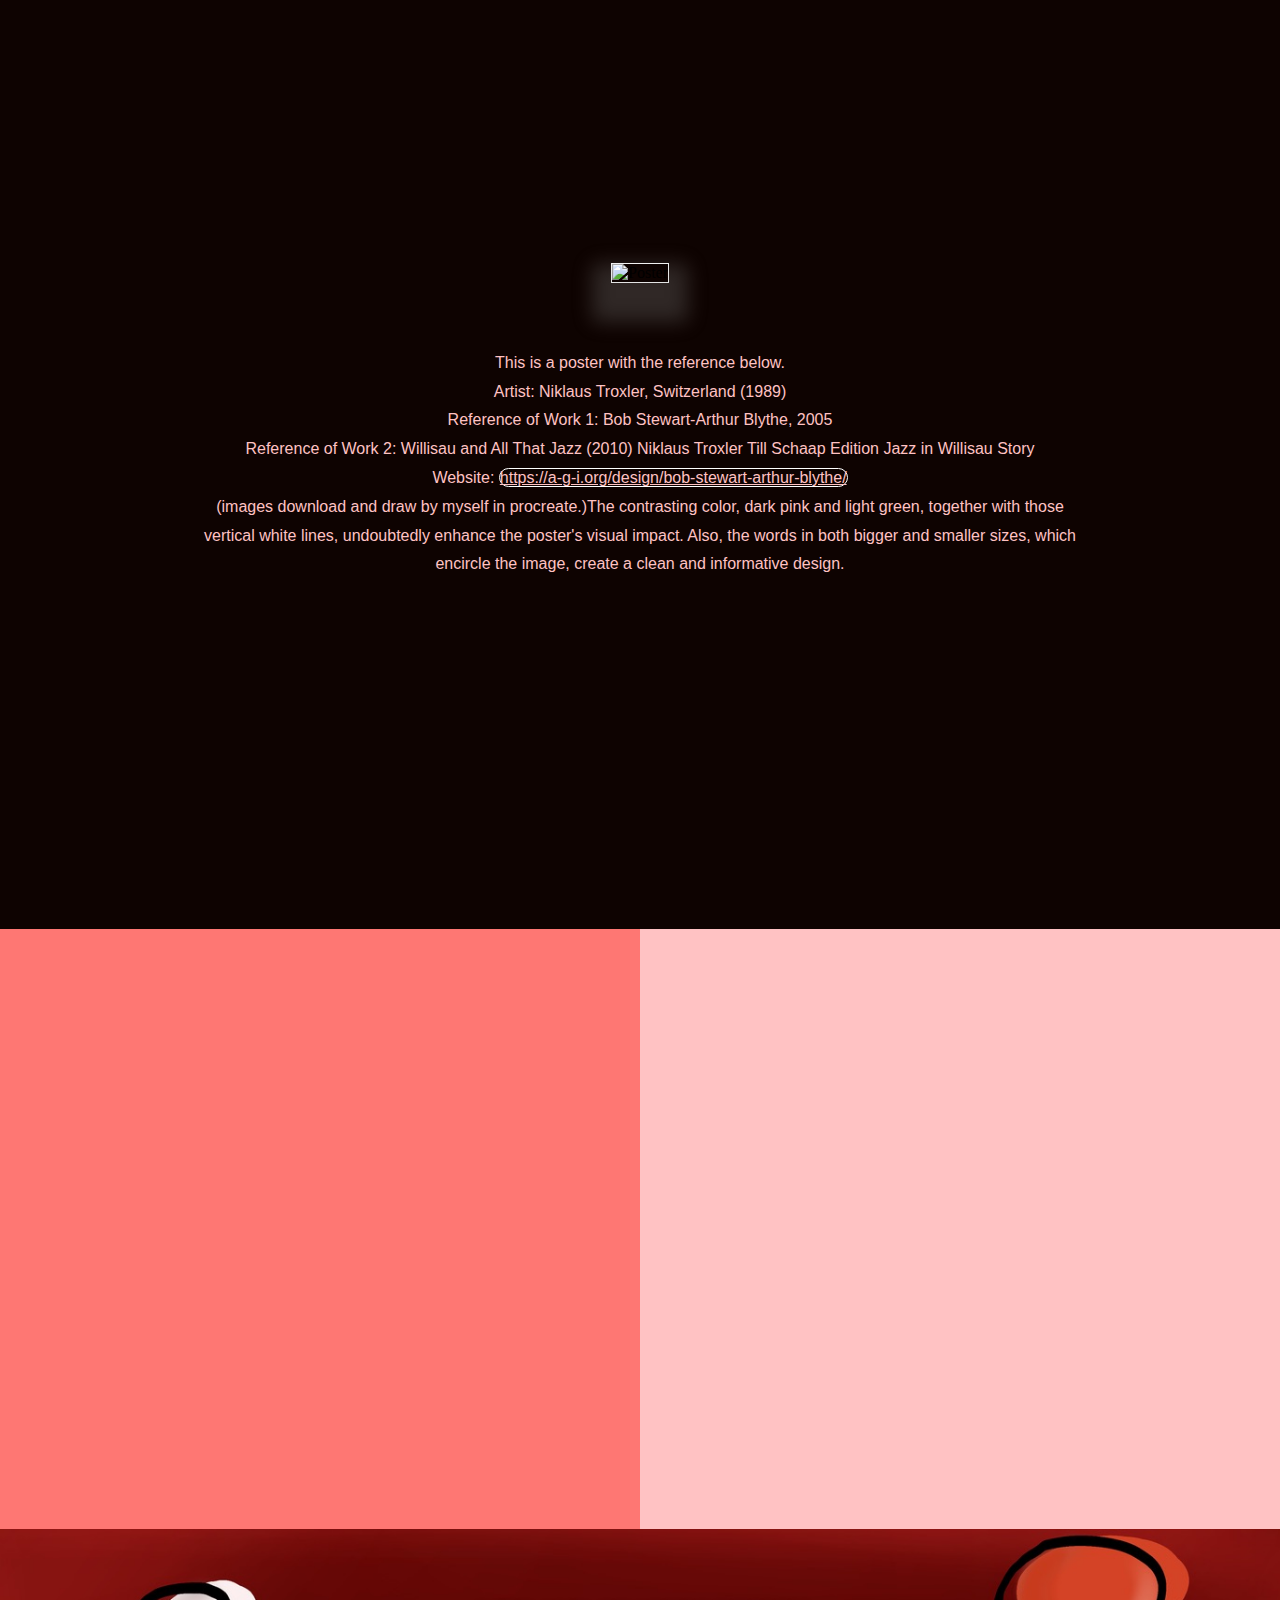
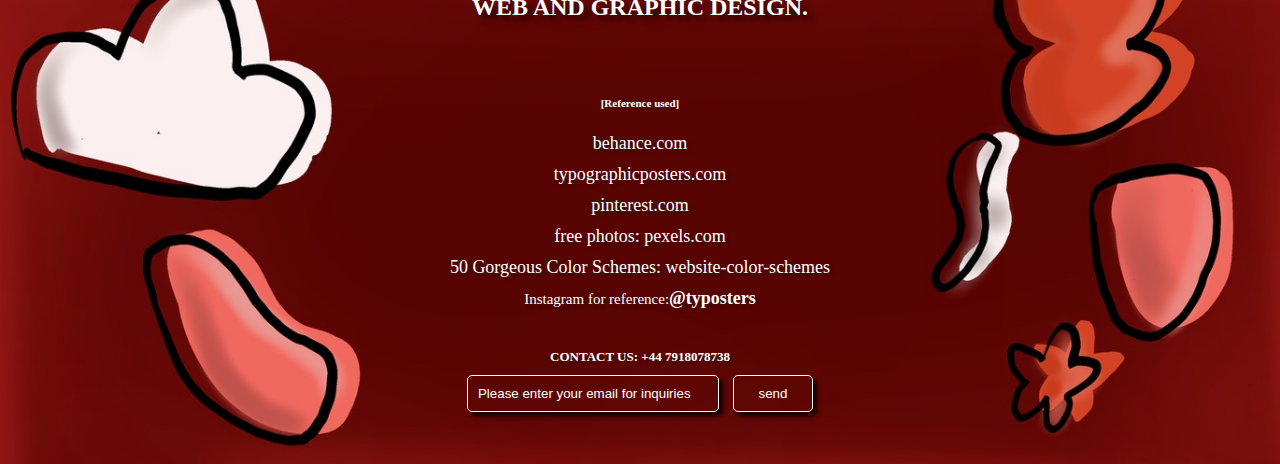
==== commit 4a5bc9f2: "new" ====
--- a/index.html
+++ b/index.html
@@ -31,13 +31,13 @@
 
   <section class="section-two">
     <div class="img">
-      <img src="F5D18349-997D-4339-8804-F4243A40ED01_1_105_c.jpeg" alt="wireframe">
+      <img src="wireframe1.jpeg">
     </div>
     <div class="img">
-      <img src="6F75A941-093F-4D92-83F1-101978863EA9_1_105_c.jpeg"alt="wireframe">
+      <img src="wireframe2.jpeg">
     </div>
     <div class="img">
-      <img src="1A2CF81D-C915-43CE-A621-50B39AEE37EB_1_105_c.jpeg"alt="wireframe">
+      <img src="wireframe3.jpeg">
     </div>
   </section>
 
@@ -175,7 +175,7 @@
 <section class="section-sixteen">
 
   <section class="image-section">
-  <img src="FFF39E73-6054-4185-968A-586D0A6BB15A_1_105_c.jpeg" alt="My Image">
+  <img src="footer_part_procreate.jpeg" alt="My Image">
     <div class="content-overlay">
       <div class="title">
         <h4><strong>WEB AND GRAPHIC DESIGN.</strong></h4>
@@ -190,6 +190,7 @@
         <li><a href="https://www.pinterest.com/">pinterest.com</a></li>
         <li><a href="https://www.pexels.com/zh-tw/">free photos: pexels.com</a></li>
         <li><a href="https://visme.co/blog/website-color-schemes/">50 Gorgeous Color Schemes: website-color-schemes</a></li>
+        <li><a href="https://www.instagram.com/typosters/"><small>Instagram for reference:</small><strong>@typosters</strong></a></li>
        </ul>
     </div>
     <h6>CONTACT US: +44 7918078738</h6>
--- a/style.css
+++ b/style.css
@@ -1,124 +1,124 @@
 body { margin: 0; padding: 0; background-color: #0E0301; }
 header {
-background-color: rgba(217, 50, 21, 0.746);
-height: 110px;
-width: 100%;
-position: fixed;
-top: 0;
-z-index: 999;
+ background-color: rgba(217, 50, 21, 0.746);
+ height: 110px;
+ width: 100%;
+ position: fixed;
+  top: 0;
+ z-index: 999;
 }
 
 h1 {
-font-family: Georgia, 'Times New Roman', Times, serif;
-font-weight: bolder;
-font-size: xx-large;
-letter-spacing: 0.3cm;
-color: rgba(238, 221, 221, 0.828);
-text-align: left;
-text-shadow: 2px 2px 0 #0E0301;
+ font-family: Georgia, 'Times New Roman', Times, serif;
+ font-weight: bolder;
+ font-size: xx-large;
+ letter-spacing: 0.3cm;
+ color: rgba(238, 221, 221, 0.828);
+ text-align: left;
+ text-shadow: 2px 2px 0 #0E0301;
 }
 
 .container-navigation {
-list-style-type: square;
-display: flex;
-flex-wrap: wrap;
-flex-direction: row;
-justify-content: space-between;
+ list-style-type: square;
+ display: flex;
+ flex-wrap: wrap;
+ flex-direction: row;
+ justify-content: space-between;
 }
 
 .container-navigation li {
-margin-right: 4vw;
-font-family: 'Segoe UI', Tahoma, Geneva, Verdana, sans-serif;
-font-size: small;
-color: azure;
-padding: 1px 5px;
-border: 1px solid black;
-border-radius: 10px;
-box-shadow: 2px 2px 4px rgba(0, 0, 0, 0.5);
+ margin-right: 4vw;
+ font-family: 'Segoe UI', Tahoma, Geneva, Verdana, sans-serif;
+ font-size: small;
+ color: azure;
+ padding: 1px 5px;
+ border: 1px solid black;
+ border-radius: 10px;
+ box-shadow: 2px 2px 4px rgba(0, 0, 0, 0.5);
 }
 
 .container-navigation a {
-  color: white;
-  text-decoration: none;
+ color: white;
+ text-decoration: none;
 }
 
 .push {
-margin-left: auto;
+ margin-left: auto;
 }
 
 .section-one {
-margin-top: 110px;
-height: 300px;
-background-image: url("6C132992-3BDB-4B82-BB10-6E2DA79AAF09.jpeg");
-background-repeat: no-repeat;
-background-size: cover;
-background-position: center;
-background-attachment: fixed;
+ margin-top: 110px;
+ height: 300px;
+ background-image: url("background1.jpeg");
+ background-repeat: no-repeat;
+ background-size: cover;
+ background-position: center;
+ background-attachment: fixed;
 }
 
 .section-one h2,
 .section-one p {
-display: flex;
-flex-direction: column;
-align-items: center;
-justify-content: center;
-text-shadow: 3px 3px 3px rgba(255, 255, 255, 0.5);
+ display: flex;
+ flex-direction: column;
+ align-items: center;
+ justify-content: center;
+ text-shadow: 3px 3px 3px rgba(255, 255, 255, 0.5);
 }
 
 h2 {
-font-style: inherit;
-font-weight: 600px;
-font-size: 60px;
-color: #FFC2C3;
+ font-style: inherit;
+ font-weight: 600px;
+ font-size: 60px;
+ color: #FFC2C3;
 }
 
 p {
-font-family: Verdana, Geneva, Tahoma, sans-serif;
-font-size: smaller;
-line-height: 1.8em;
-color: #FFC2C3;
-text-align: center;
+ font-family: Verdana, Geneva, Tahoma, sans-serif;
+ font-size: smaller;
+ line-height: 1.8em;
+ color: #FFC2C3;
+ text-align: center;
 }
 
 .section-two {
-margin-top: 25px;
-background-color: #fe7773;
-height: 390px;
-display: flex;
-justify-content: center;
-align-items: center;
-flex-wrap: wrap;
+ margin-top: 25px;
+ background-color: #fe7773;
+ height: 390px;
+ display: flex;
+ justify-content: center;
+ align-items: center;
+ flex-wrap: wrap;
 }
 
 .section-two .img {
-margin-bottom: 8px;
+ margin-bottom: 8px;
 }
 
 .section-two img {
-margin: 0 10px;
-width: 250px;
-border-radius: 10px;
-box-shadow: 3px 5px 5px rgba(186, 6, 6, 0.754);
+ margin: 0 10px;
+ width: 250px;
+ border-radius: 10px;
+ box-shadow: 3px 5px 5px rgba(186, 6, 6, 0.754);
 }
 
 .section-three {
-background-color:#fe7773;
-height: 230px;
-display: flex;
-justify-content: center;
-align-items: center;
-background-image: url("101470CA-82D6-46E2-94D3-6B79FBC10B15_1_105_c.jpeg");
-background-repeat: no-repeat;
-background-size: cover;
-background-position: center;
-background-attachment: fixed;
+ background-color:#fe7773;
+ height: 230px;
+ display: flex;
+ justify-content: center;
+ align-items: center;
+ background-image: url("background2.jpeg");
+ background-repeat: no-repeat;
+ background-size: cover;
+ background-position: center;
+ background-attachment: fixed;
 }
 
 .section-three .audio {
-display: flex;
-justify-content: center;
-align-items: center;
-filter: drop-shadow(1px 4px 6px rgba(0, 0, 0, 0.615));
+ display: flex;
+ justify-content: center;
+ align-items: center;
+ filter: drop-shadow(1px 4px 6px rgba(0, 0, 0, 0.615));
 }
 
 .section-four{
@@ -340,9 +340,12 @@
 }
 
 .section-thirteen {
-  background-color: #0E0301;
-  height: 30px;
-}
+  background-color: #FFC2C3;
+  height: 70px;
+  margin-top: 30pox;
+  margin-bottom: 30px;
+}
+
 
 .research {
   display: flex;
@@ -359,5 +362,167 @@
   box-shadow: 2px 2px 4px rgba(202, 35, 35, 0.5);
   padding: 10px;
   color: #fff;
+  text-decoration: none;
+  cursor: pointer;
+}
+
+.research a:hover {
   text-decoration: underline;
+  text-decoration-color: #fe7773;
+}
+
+.section-fourteen {
+  height: 700px;
+  margin-top: 50px;
+  margin-bottom: 50px;
+  padding: 0 200px 200px;
+  background-color: #0E0301;
+  display: flex;
+  flex-direction: column;
+  justify-content: center;
+  align-items: center;
+  text-align: center;
+}
+
+.image-container {
+  margin-top: 200px;
+  max-width: 100%;
+  max-height: 90%;
+  border: 1px solid white;
+}
+
+.image-container img {
+  max-width: 100%;
+  max-height: 100%;
+  box-shadow: 0px 20px 20px 20px rgba(145, 143, 143, 0.261);
+}
+
+.text-container {
+  margin-top: 50px;
+  display: flex;
+  flex-direction: column;
+  align-items: center;
+  justify-content: center;
+  color: aliceblue;
+  font-size: larger;
+  line-height: 1.8;
+}
+
+.text-container a {
+  color: #FFC2C3 ;
+  border: 1px solid white;
+  border-radius: 10px;
+}
+
+.section-fifthteen {
+  display: flex;
+  height: 600px;
+}
+
+.box1{
+  flex: 1 1 auto;
+  background-color: #fe7773;
+  height: 1000px;
+}
+
+.box2{
+  flex: 1 1 auto;
+  background-color: #FFC2C3;
+  height: 1000px;
+}
+
+.section-sixteen {
+  position: relative;
+}
+
+.section-sixteen .image-section {
+  position: relative;
+}
+
+.section-sixteen .image-section img {
+  display: block;
+  width: 100%;
+  height: auto;
+}
+
+.section-sixteen .content-overlay {
+  position: absolute;
+  top: 0;
+  left: 0;
+  width: 100%;
+  height: 100%;
+  display: flex;
+  flex-direction: column;
+  justify-content: center;
+  align-items: center;
+  text-align: center;
+  color: #ffffff;
+}
+
+.section-sixteen .title {
+  font-size: x-large;
+  text-shadow: 6px 5px 6px rgb(31, 3, 3);
+  margin-bottom: 20px;
+}
+
+.section-sixteen .reference-container {
+  text-decoration: none;
+  font-size: large;
+  text-shadow: 3px 3px 3px rgba(26, 19, 19, 0.5);
+  margin-bottom: 40px;
+}
+
+.section-sixteen .reference-container ul {
+  list-style: none;
+  padding: 0;
+}
+
+.section-sixteen .reference-container ul li {
+  margin-bottom: 10px;
+}
+
+.section-sixteen .reference-container ul li a {
+  color: #fff;
+  text-decoration: none;
+}
+
+.section-sixteen h6 {
+  font-size: small;
+  text-shadow: 3px 3px 3px rgba(26, 19, 19, 0.5);
+  margin-bottom: 10px;
+}
+
+.section-sixteen instagram{
+  color: #fff;
+  text-decoration: none;
+}
+
+.section-sixteen input,
+.section-sixteen button {
+  background-color: transparent;
+  color: #fff;
+  border: 1px solid;
+  padding: 10px;
+  border-radius: 5px;
+  margin-bottom: 20px;
+  box-shadow: 4px 4px 4px rgba(0, 0, 0, 0.8);
+}
+
+.section-sixteen input {
+  width: 230px;
+  margin-right: 10px;
+}
+
+.section-sixteen button {
+  width: 80px;
+  cursor: pointer;
+}
+
+.section-sixteen input::placeholder {
+  color: #ffffff;
+}
+
+.section-sixteen input:focus {
+  outline: none;
+  border-color: #ff4400;
 }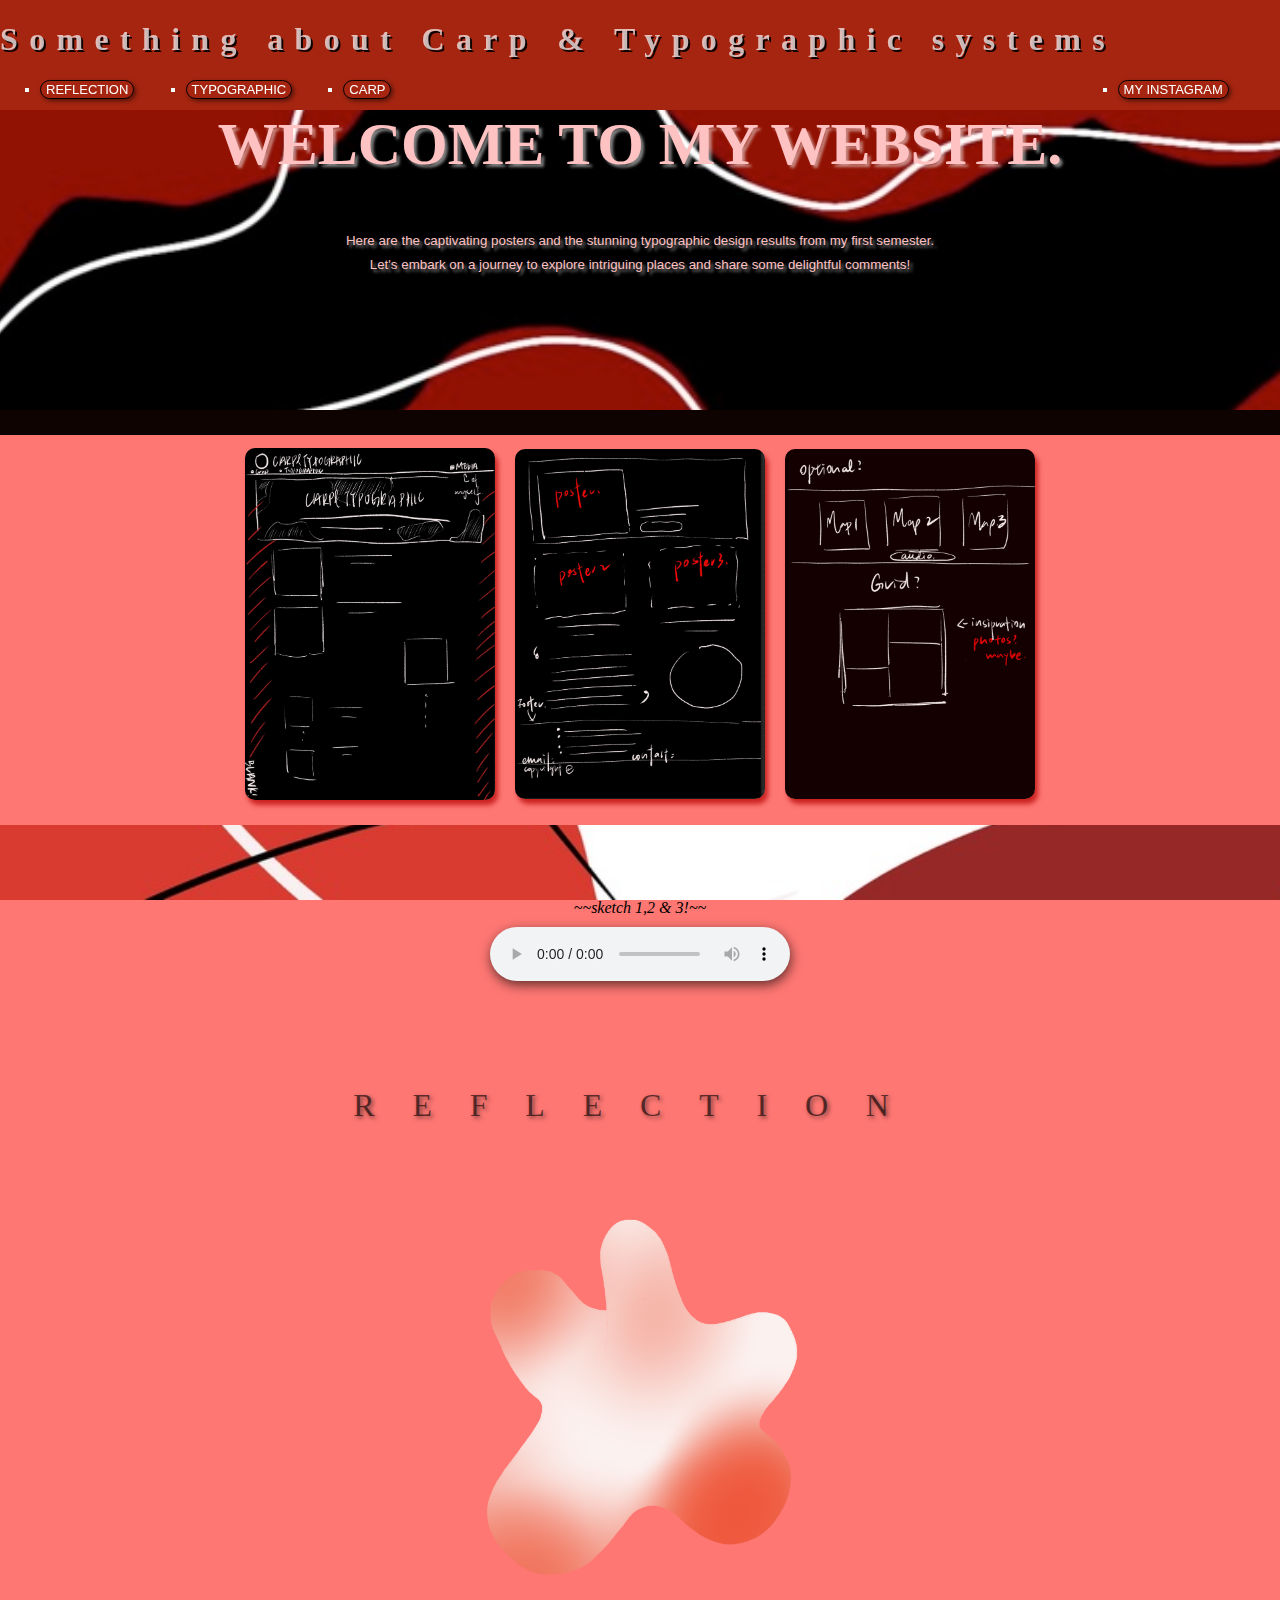
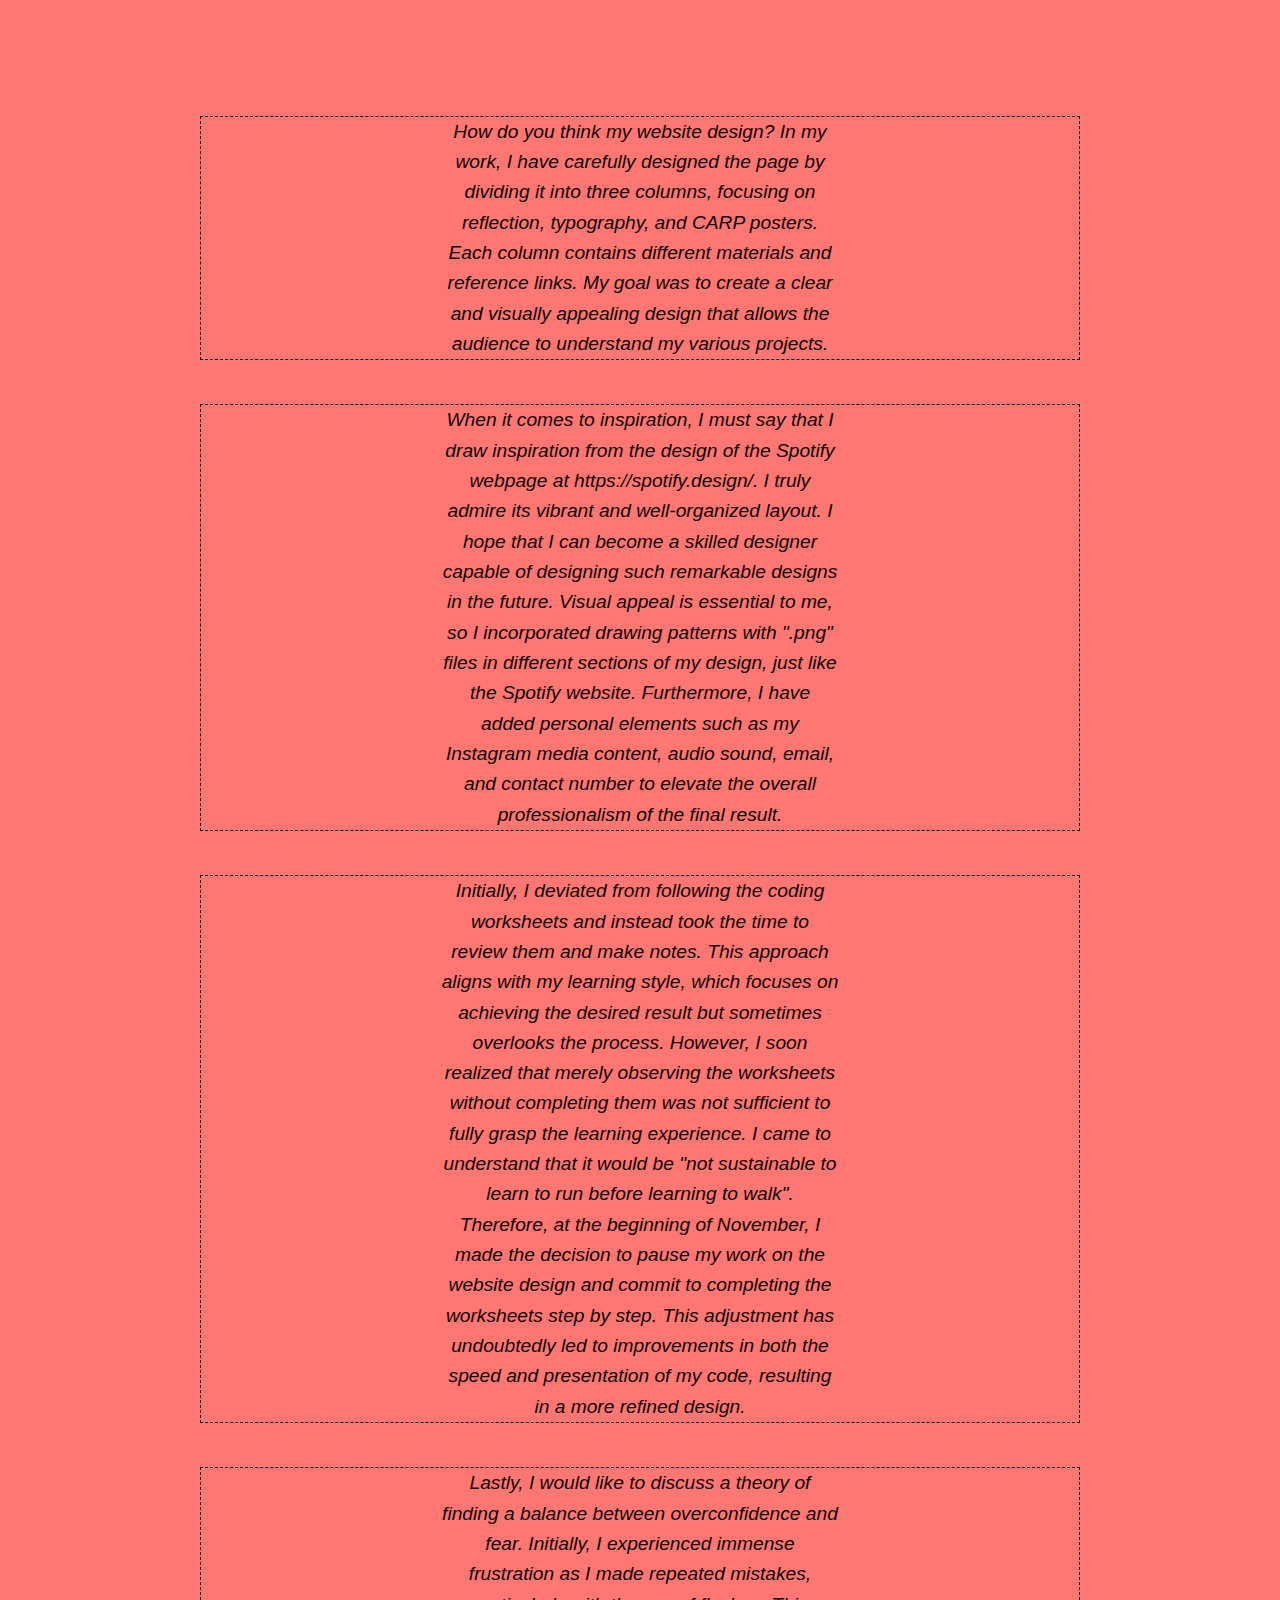
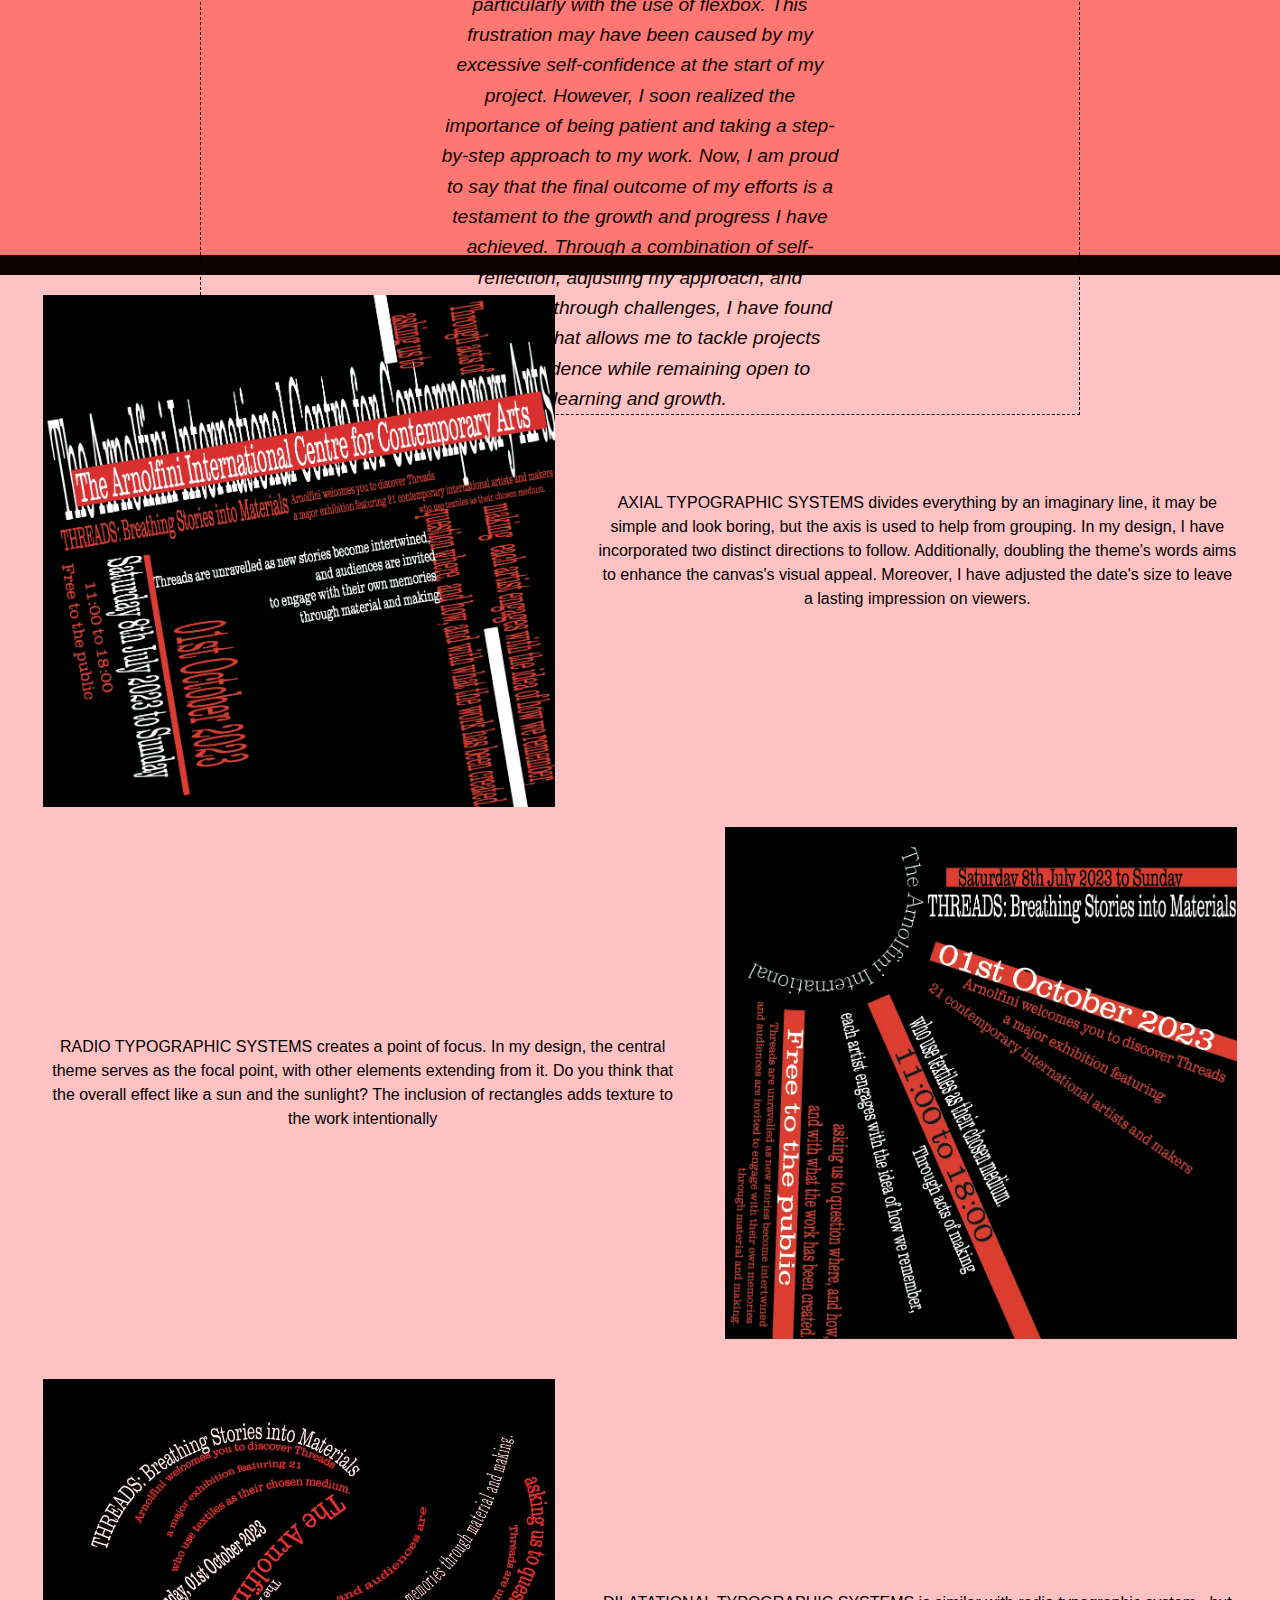
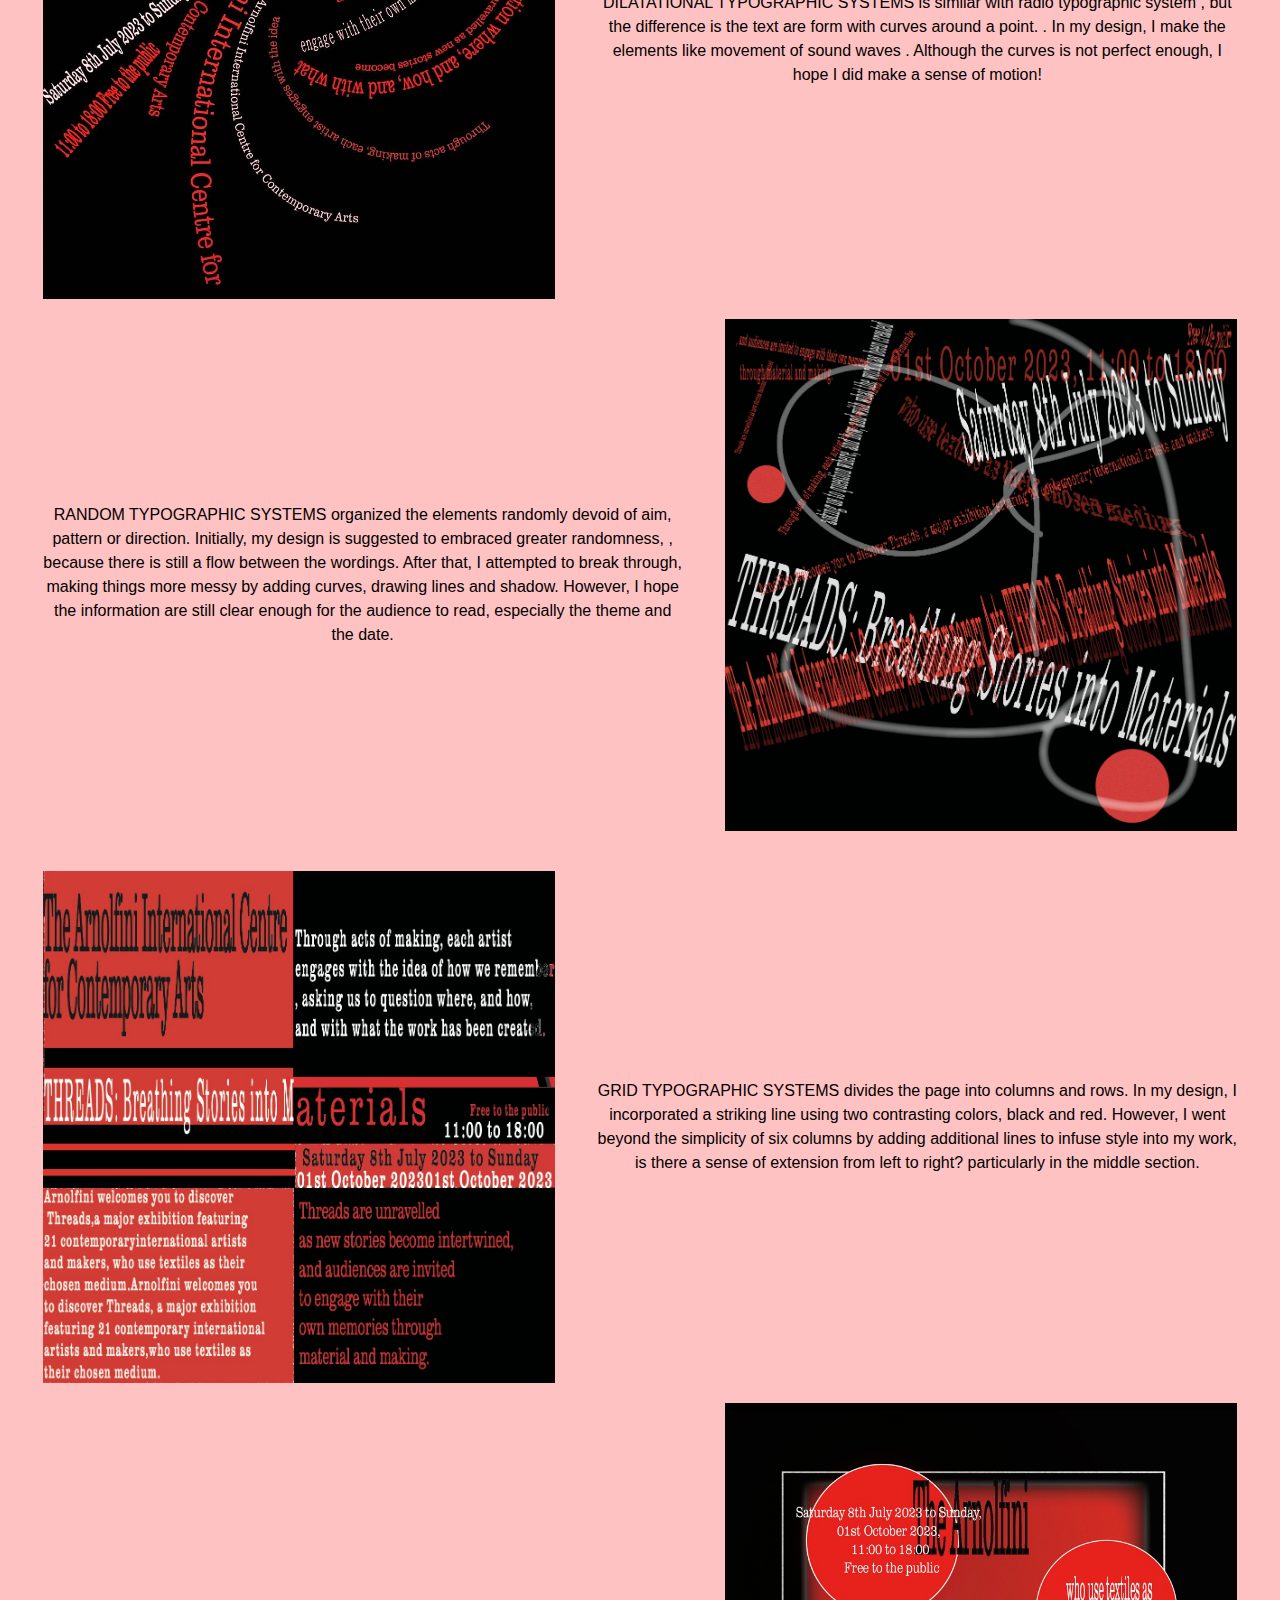
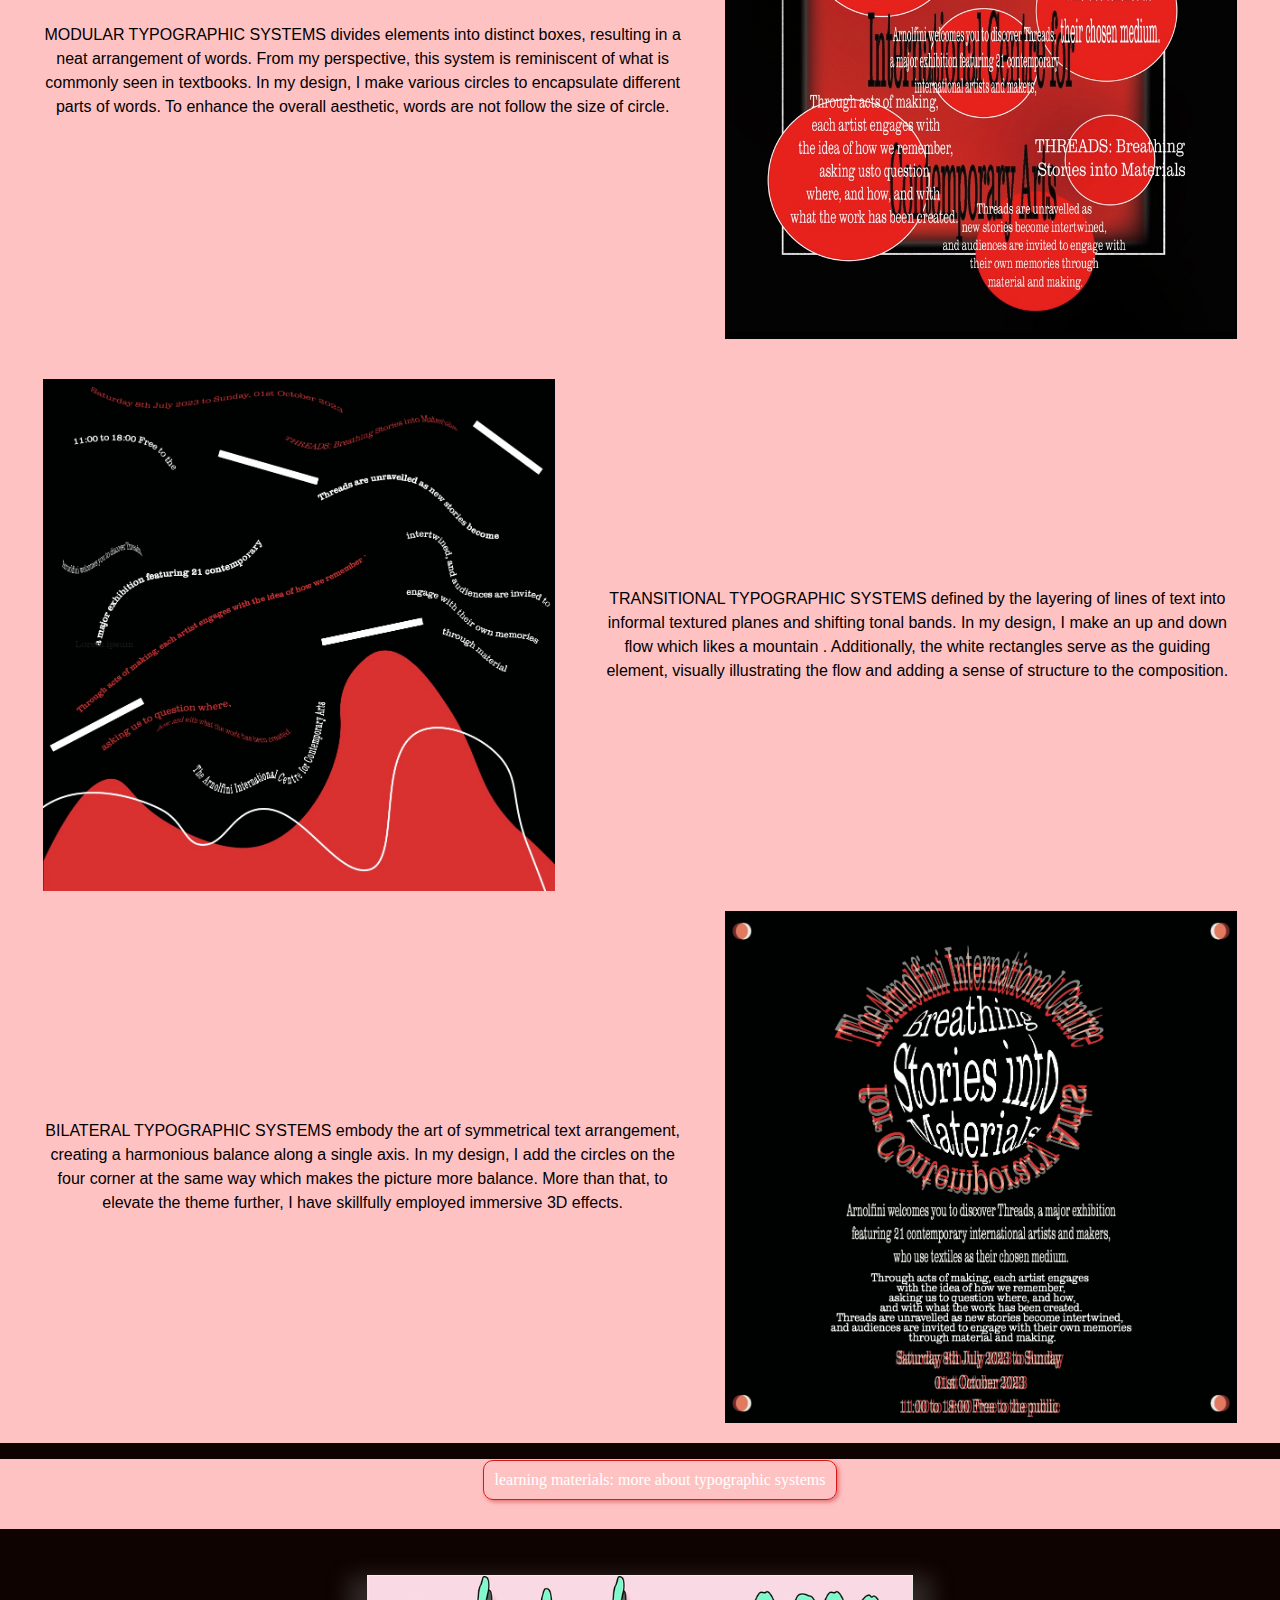
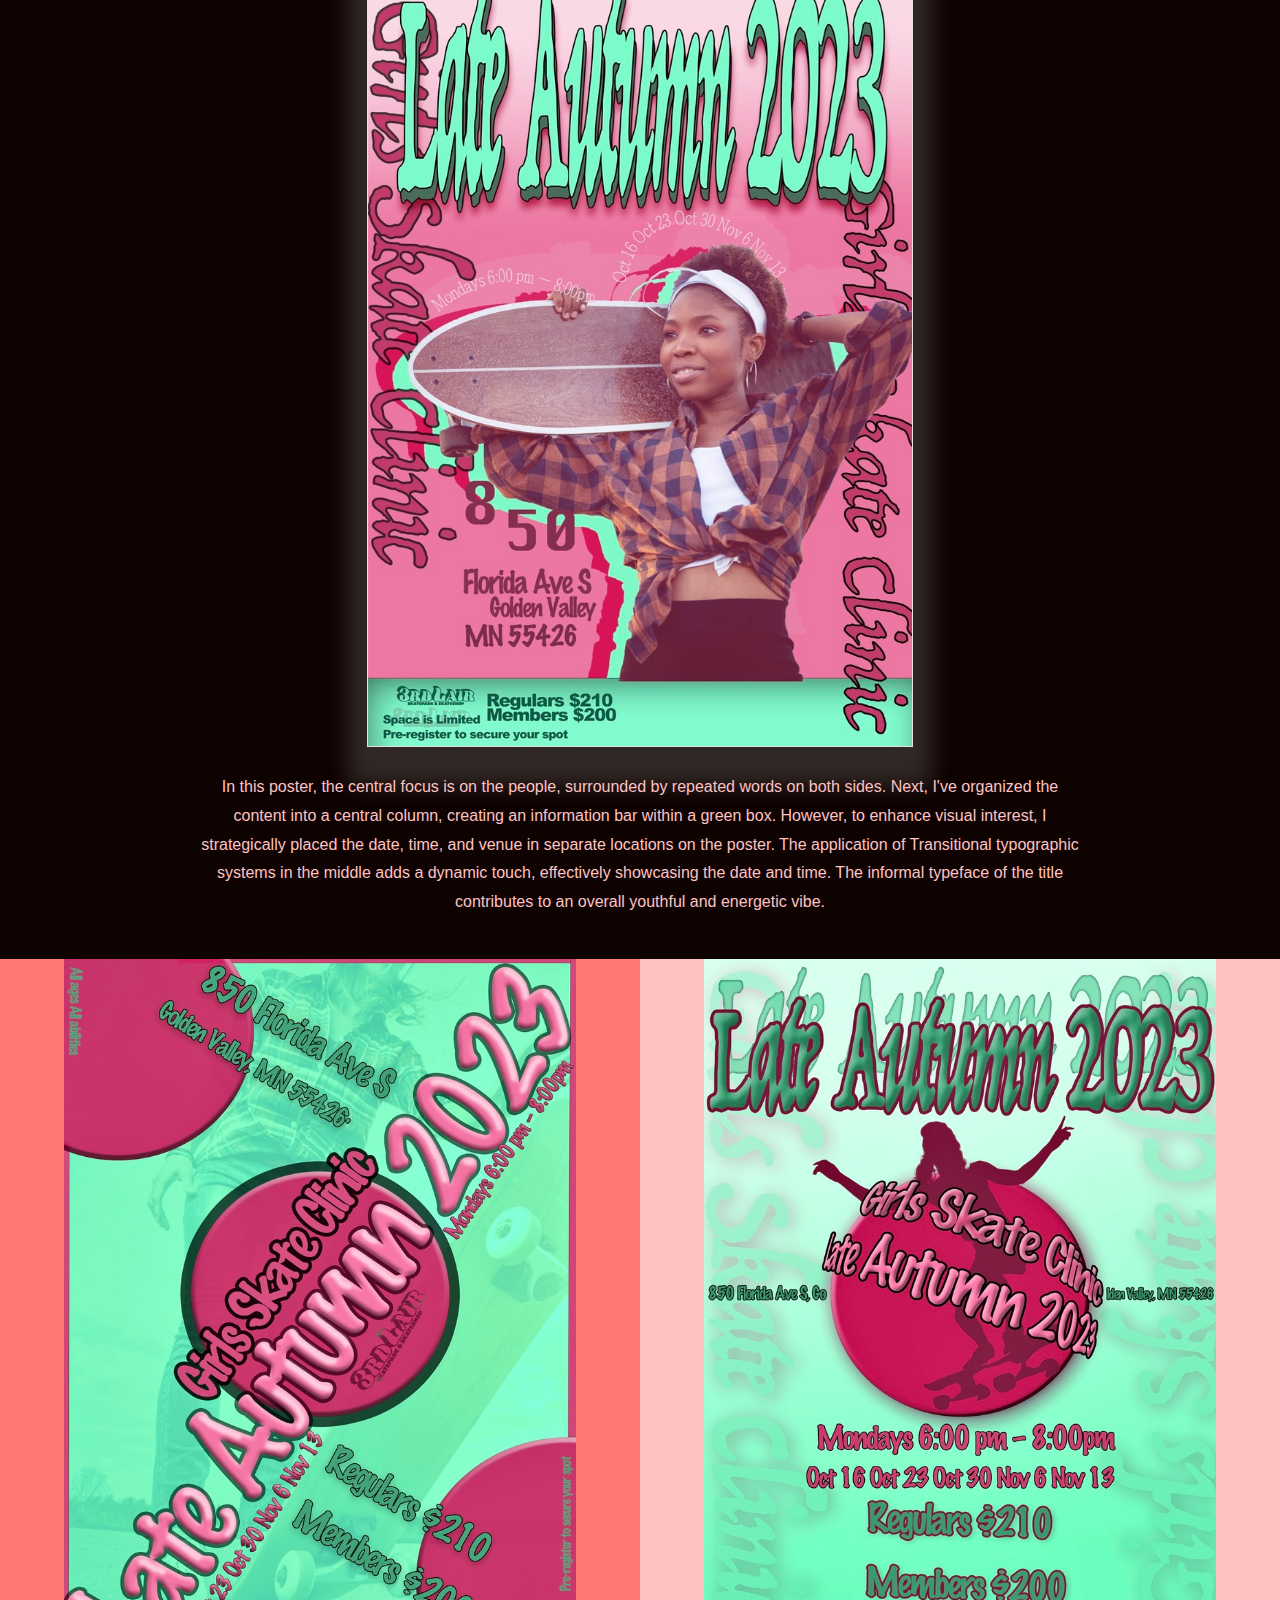
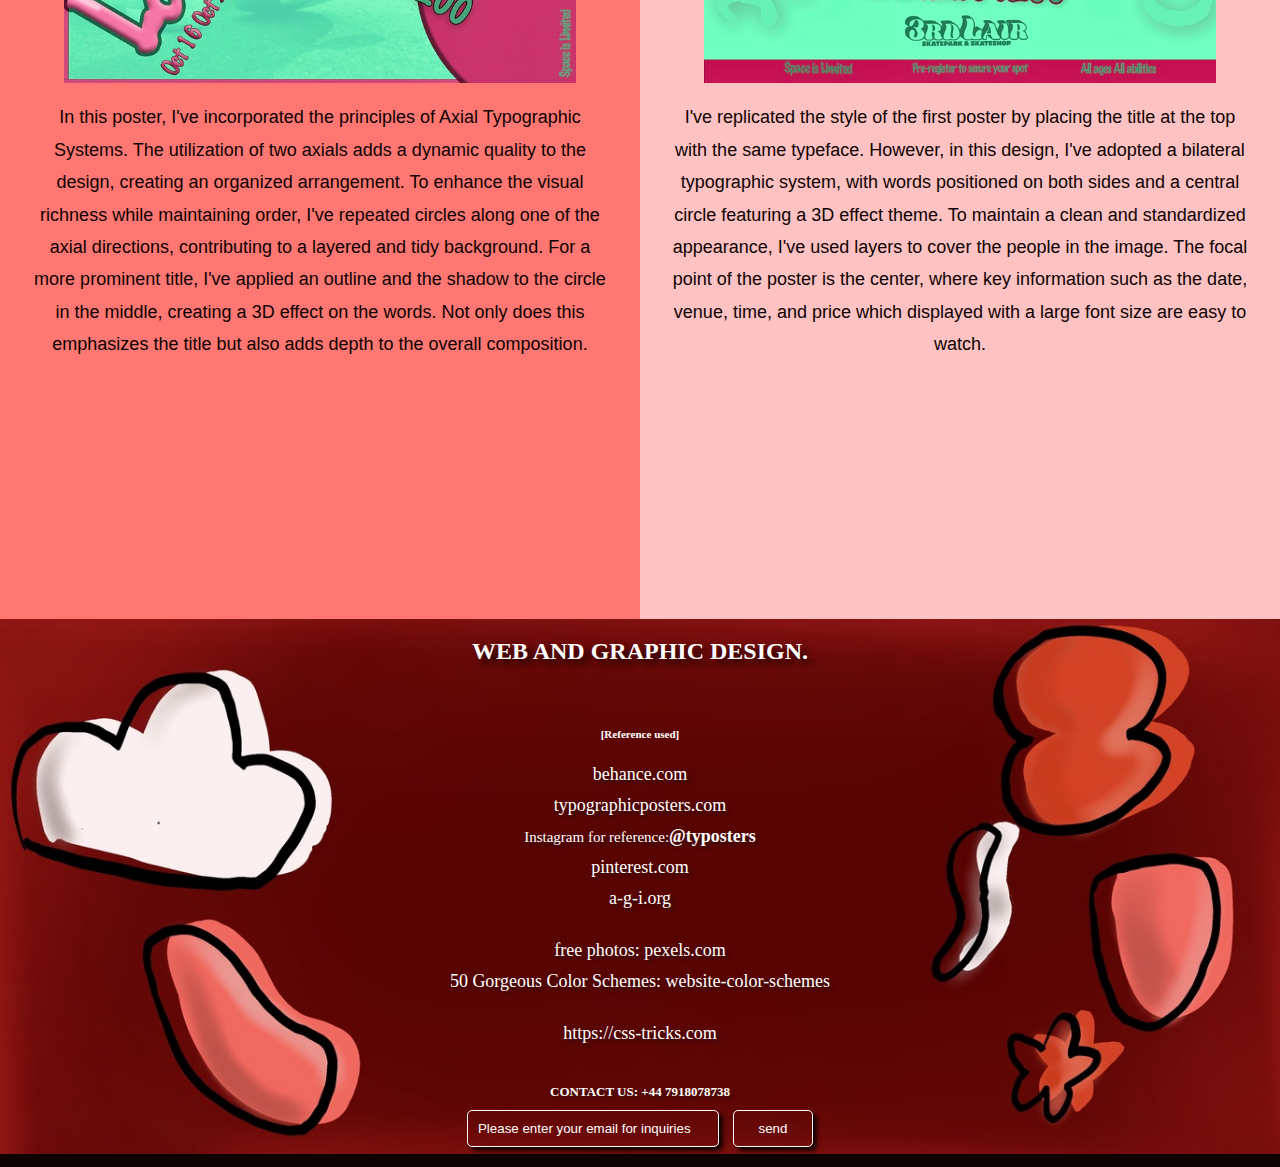
==== commit 1356365d: "new" ====
--- a/index.html
+++ b/index.html
@@ -15,9 +15,10 @@
   <header>
     <h1><strong>Something about Carp & Typographic systems</strong></h1>
     <ul class="container-navigation">
-      <li>REFLECTION</li>
-      <li>TYPOGRAPHIC</li>
-      <li>CARP</li>
+      <li><a href="reflection.html">REFLECTION</a></li>
+      <li><a href="typography.html">TYPOGRAPHIC</a></li>
+      <li><a href="carp.html">CARP</a></li>
+  
       <li class="push"><a href="https://www.instagram.com/w1n9sum/">MY INSTAGRAM</a></li>
     </ul>
   </header>
@@ -42,6 +43,7 @@
   </section>
 
   <section class="section-three">
+    <figcaption>~~sketch 1,2 & 3!~~</figcaption>
     <div class="audio">
       <audio controls>
         <source src="introduce.mp3" type="audio/mpeg">
@@ -51,7 +53,7 @@
 
   <section class="section-four">
     <h3><Strong>REFLECTION</Strong></h3>
-    <img src="6EFF1360-9187-49D3-BB80-34EA41B49C23.png">
+    <img src="little star.png">
     <p>How do you think my website design? In my work, I have carefully designed the page by dividing it into three columns, focusing on reflection, typography, and CARP posters. Each column contains different materials and reference links. My goal was to create a clear and visually appealing design that allows the audience to understand my various projects.</p>
     <p>When it comes to inspiration, I must say that I draw inspiration from the design of the Spotify webpage at https://spotify.design/. I truly admire its vibrant and well-organized layout. I hope that I can become a skilled designer capable of designing such remarkable designs in the future. Visual appeal is essential to me, so I incorporated drawing patterns with ".png" files in different sections of my design, just like the Spotify website. Furthermore, I have added personal elements such as my Instagram media content, audio sound, email, and contact number to elevate the overall professionalism of the final result.</p>
     <p> Initially, I deviated from following the coding worksheets and instead took the time to review them and make notes. This approach aligns with my learning style, which focuses on achieving the desired result but sometimes overlooks the process. However, I soon realized that merely observing the worksheets without completing them was not sufficient to fully grasp the learning experience. I came to understand that it would be "not sustainable to learn to run before learning to walk". Therefore, at the beginning of November, I made the decision to pause my work on the website design and commit to completing the worksheets step by step. This adjustment has undoubtedly led to improvements in both the speed and presentation of my code, resulting in a more refined design.</p>
@@ -145,66 +147,90 @@
 
   <section class="section-fourteen">
     <div class="image-container">
-      <img src="poster1.jpg" alt="Poster">
+      <img src="poster1.jpeg" alt="Poster1">
     </div>
     <div class="text-container">
-      <p>This is a poster with the reference below.
-       <br> Artist: Niklaus Troxler, Switzerland (1989)
-        <br>Reference of Work 1: Bob Stewart-Arthur Blythe, 2005
-        <br>Reference of Work 2: Willisau and All That Jazz (2010)
-        Niklaus Troxler Till Schaap Edition Jazz in Willisau Story<br> Website: <a href="https://a-g-i.org/design/bob-stewart-arthur-blythe/">https://a-g-i.org/design/bob-stewart-arthur-blythe/</a>
-        <br>(images download and draw by myself in procreate.)The contrasting color, dark pink and light green, together with those vertical white lines, undoubtedly enhance the poster's visual impact. Also, the words in both bigger and smaller sizes, which encircle the image, create a clean and informative design.
-      </p>
-    </div>
-  </section>
-
-
-
-<section class="section-fifthteen">
-  <div class="box1">
-
-  </div>
-  <div class="box2">
-
-  </div>
-</section>
-
-
-
-
-<section class="section-sixteen">
-
-  <section class="image-section">
-  <img src="footer_part_procreate.jpeg" alt="My Image">
-    <div class="content-overlay">
-      <div class="title">
-        <h4><strong>WEB AND GRAPHIC DESIGN.</strong></h4>
-      </div>
-
-  <footer>
-   <h5><small>[Reference used]</small></h5>
-    <div class="reference-container">
-       <ul>
-        <li><a href="https://www.behance.net/?color_hex=E4A9AE">behance.com</a></li>
-        <li><a href="https://www.typographicposters.com">typographicposters.com</a></li>
-        <li><a href="https://www.pinterest.com/">pinterest.com</a></li>
-        <li><a href="https://www.pexels.com/zh-tw/">free photos: pexels.com</a></li>
-        <li><a href="https://visme.co/blog/website-color-schemes/">50 Gorgeous Color Schemes: website-color-schemes</a></li>
-        <li><a href="https://www.instagram.com/typosters/"><small>Instagram for reference:</small><strong>@typosters</strong></a></li>
-       </ul>
-    </div>
-    <h6>CONTACT US: +44 7918078738</h6>
-      <form>
-        <input type="email" placeholder="Please enter your email for inquiries">
-        <button type="submit">send</button>
-      </form>
-      </footer>
-  </section>
-
-</section>
-
-
-
-</body>
-
-</html>+      <p>In this poster, the central focus is on the people, surrounded by repeated words on both sides. Next, I've organized the content into a central column, creating an information bar within a green box. However, to enhance visual interest, I strategically placed the date, time, and venue in separate locations on the poster. The application of Transitional typographic systems in the middle adds a dynamic touch, effectively showcasing the date and time. The informal typeface of the title contributes to an overall youthful and energetic vibe.</p>
+    </div>
+  </section>
+
+
+
+  <!DOCTYPE html>
+  <html lang="en">
+  
+  <head>
+    <!-- Include your head content here -->
+  </head>
+  
+  <body>
+  
+    <div class="container">
+      <section class="section-fifthteen">
+        <div class="box1">
+          <div class="poster-container">
+          <img src="poster2.jpeg" alt="Poster2">
+        </div>
+          <div class="poster-reflection-container">
+          <p>In this poster, I've incorporated the principles of Axial Typographic Systems. The utilization of two axials adds a dynamic quality to the design, creating an organized arrangement.
+
+            To enhance the visual richness while maintaining order, I've repeated circles along one of the axial directions, contributing to a layered and tidy background.
+            
+            For a more prominent title, I've applied an outline and  the shadow to the circle in the middle, creating a 3D effect on the words. Not only does this emphasizes the title but also adds depth to the overall composition.
+            </p>
+          </div>
+        </div>
+      
+    
+        <div class="box2">
+          <div class="poster-container">
+            <img src="poster3.jpeg" alt="Poster3">
+          </div>
+          <div class="poster-reflection-container">
+            <p>I've replicated the style of the first poster by placing the title at the top with the same typeface. However, in this design, I've adopted a bilateral typographic system, with words positioned on both sides and a central circle featuring a 3D effect theme. To maintain a clean and standardized appearance, I've used layers to cover the people in the image. The focal point of the poster is the center, where key information such as the date, venue, time, and price which displayed with a large font size are easy to watch. </p>
+          </div>
+        </div>
+      </section>
+    </div>
+  
+      <section class="section-sixteen">
+  
+        <section class="image-section">
+          <img src="footer_part_procreate.jpeg" alt="My Image">
+          <div class="content-overlay">
+            <div class="title">
+              <h4><strong>WEB AND GRAPHIC DESIGN.</strong></h4>
+            </div>
+  
+            <footer>
+              <h5><small>[Reference used]</small></h5>
+              <div class="reference-container">
+                <ul>
+                  <li><a href="https://www.behance.net/?color_hex=E4A9AE">behance.com</a></li>
+                  <li><a href="https://www.typographicposters.com">typographicposters.com</a></li>
+                  <li><a href="https://www.instagram.com/typosters/"><small>Instagram for reference:</small><strong>@typosters</strong></a></li>
+                  <li><a href="https://www.pinterest.com/">pinterest.com</a></li>
+                  <li><a href="https://a-g-i.org/">a-g-i.org</a></li>
+                  <br>
+                  <li><a href="https://www.pexels.com/zh-tw/">free photos: pexels.com</a></li>
+                  <li><a href="https://visme.co/blog/website-color-schemes/">50 Gorgeous Color Schemes: website-color-schemes</a></li>
+                  <br>
+                  <li><a href="https://css-tricks.com/">https://css-tricks.com</a></li>
+                </ul>
+              </div>
+              <h6>CONTACT US: +44 7918078738</h6>
+              <form>
+                <input type="email" placeholder="Please enter your email for inquiries">
+                <button type="submit">send</button>
+              </form>
+            </footer>
+          </div>
+        </section>
+  
+      </section>
+    </div>
+  
+  </body>
+  
+  </html>
+  --- a/style.css
+++ b/style.css
@@ -104,9 +104,12 @@
 .section-three {
  background-color:#fe7773;
  height: 230px;
+ text-align: center;
  display: flex;
+ flex-direction: column;
  justify-content: center;
  align-items: center;
+
  background-image: url("background2.jpeg");
  background-repeat: no-repeat;
  background-size: cover;
@@ -114,7 +117,14 @@
  background-attachment: fixed;
 }
 
+.section-three figcaption {
+ font-family: Georgia, 'Times New Roman', Times, serif;
+ font-style: oblique;
+ font-weight: 400;
+}
+
 .section-three .audio {
+ margin-top: 10px;
  display: flex;
  justify-content: center;
  align-items: center;
@@ -373,7 +383,7 @@
 
 .section-fourteen {
   height: 700px;
-  margin-top: 50px;
+  margin-top: 80px;
   margin-bottom: 50px;
   padding: 0 200px 200px;
   background-color: #0E0301;
@@ -385,9 +395,9 @@
 }
 
 .image-container {
-  margin-top: 200px;
-  max-width: 100%;
-  max-height: 90%;
+  margin-top: 190px;
+  max-width: 110%;
+  max-height: 110%;
   border: 1px solid white;
 }
 
@@ -398,7 +408,7 @@
 }
 
 .text-container {
-  margin-top: 50px;
+  margin-top: 10px;
   display: flex;
   flex-direction: column;
   align-items: center;
@@ -414,24 +424,64 @@
   border-radius: 10px;
 }
 
+.container {
+  display: flex;
+  flex-direction: column;
+  height: 140vh;
+}
+
 .section-fifthteen {
   display: flex;
-  height: 600px;
-}
-
-.box1{
-  flex: 1 1 auto;
+  flex: 1;
+}
+
+.box1 {
+  flex: 1;
   background-color: #fe7773;
-  height: 1000px;
-}
-
-.box2{
-  flex: 1 1 auto;
-  background-color: #FFC2C3;
-  height: 1000px;
+  height: 100%;
+  display: flex;
+  flex-direction: column;
+
+  align-items: center; 
+}
+
+.poster-container {
+  display: flex;
+  justify-content: center;
+  align-items: flex-start; 
+  width: 80%;
+}
+
+.poster-container img {
+  max-width: 100%;
+  max-height: 100%;
+}
+
+.poster-reflection-container{
+  display: flex;
+  justify-content: center;
+  align-items: center;
+}
+
+.poster-reflection-container p{
+  font-size: large;
+  padding: 0 30px 30px 30px;
+  line-height: 1.8;
+  color: #0E0301;
+}
+
+.box2 {
+  flex: 1;
+  background-color: #FFC2C3;
+  height: 100%;
+  display: flex;
+  flex-direction: column;
+
+  align-items: center; 
 }
 
 .section-sixteen {
+  flex: 1;
   position: relative;
 }
 
@@ -462,7 +512,7 @@
 .section-sixteen .title {
   font-size: x-large;
   text-shadow: 6px 5px 6px rgb(31, 3, 3);
-  margin-bottom: 20px;
+  margin-bottom: 7px;
 }
 
 .section-sixteen .reference-container {
@@ -490,11 +540,6 @@
   font-size: small;
   text-shadow: 3px 3px 3px rgba(26, 19, 19, 0.5);
   margin-bottom: 10px;
-}
-
-.section-sixteen instagram{
-  color: #fff;
-  text-decoration: none;
 }
 
 .section-sixteen input,
@@ -525,4 +570,4 @@
 .section-sixteen input:focus {
   outline: none;
   border-color: #ff4400;
-}+}
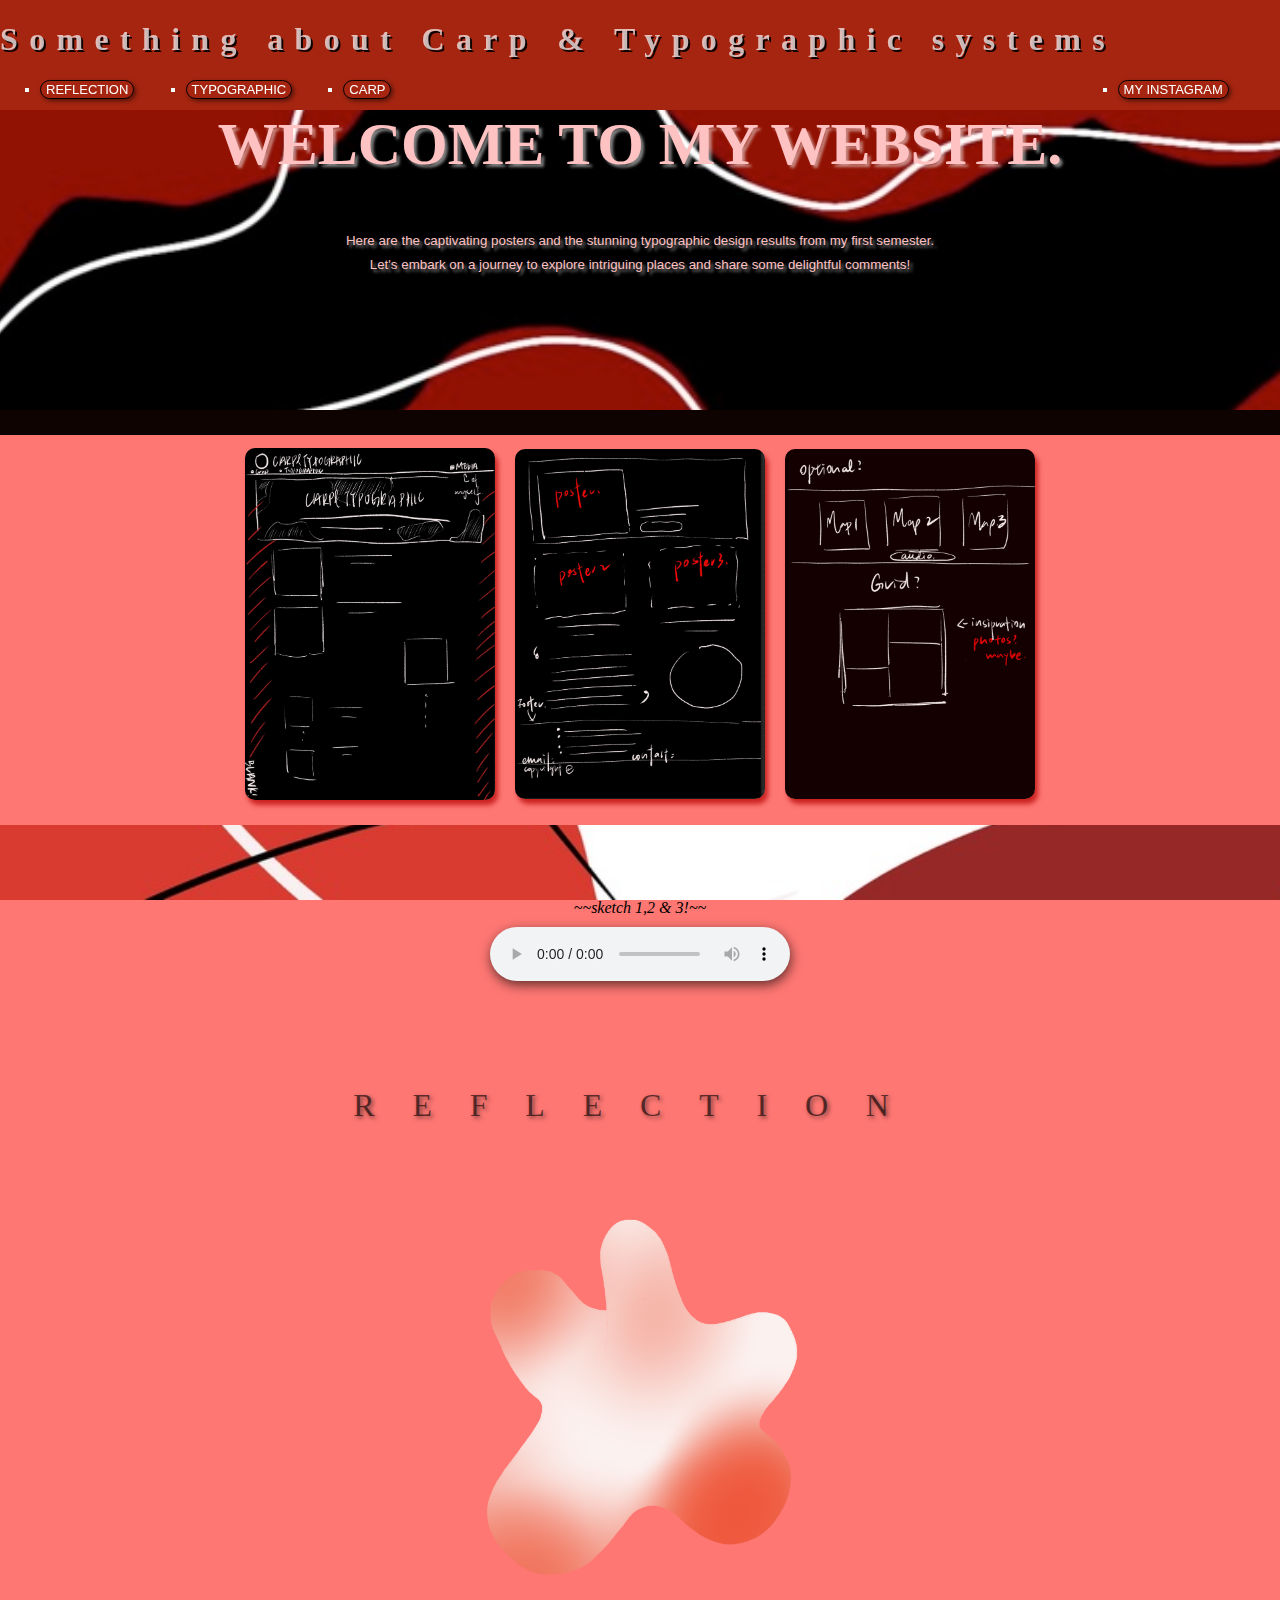
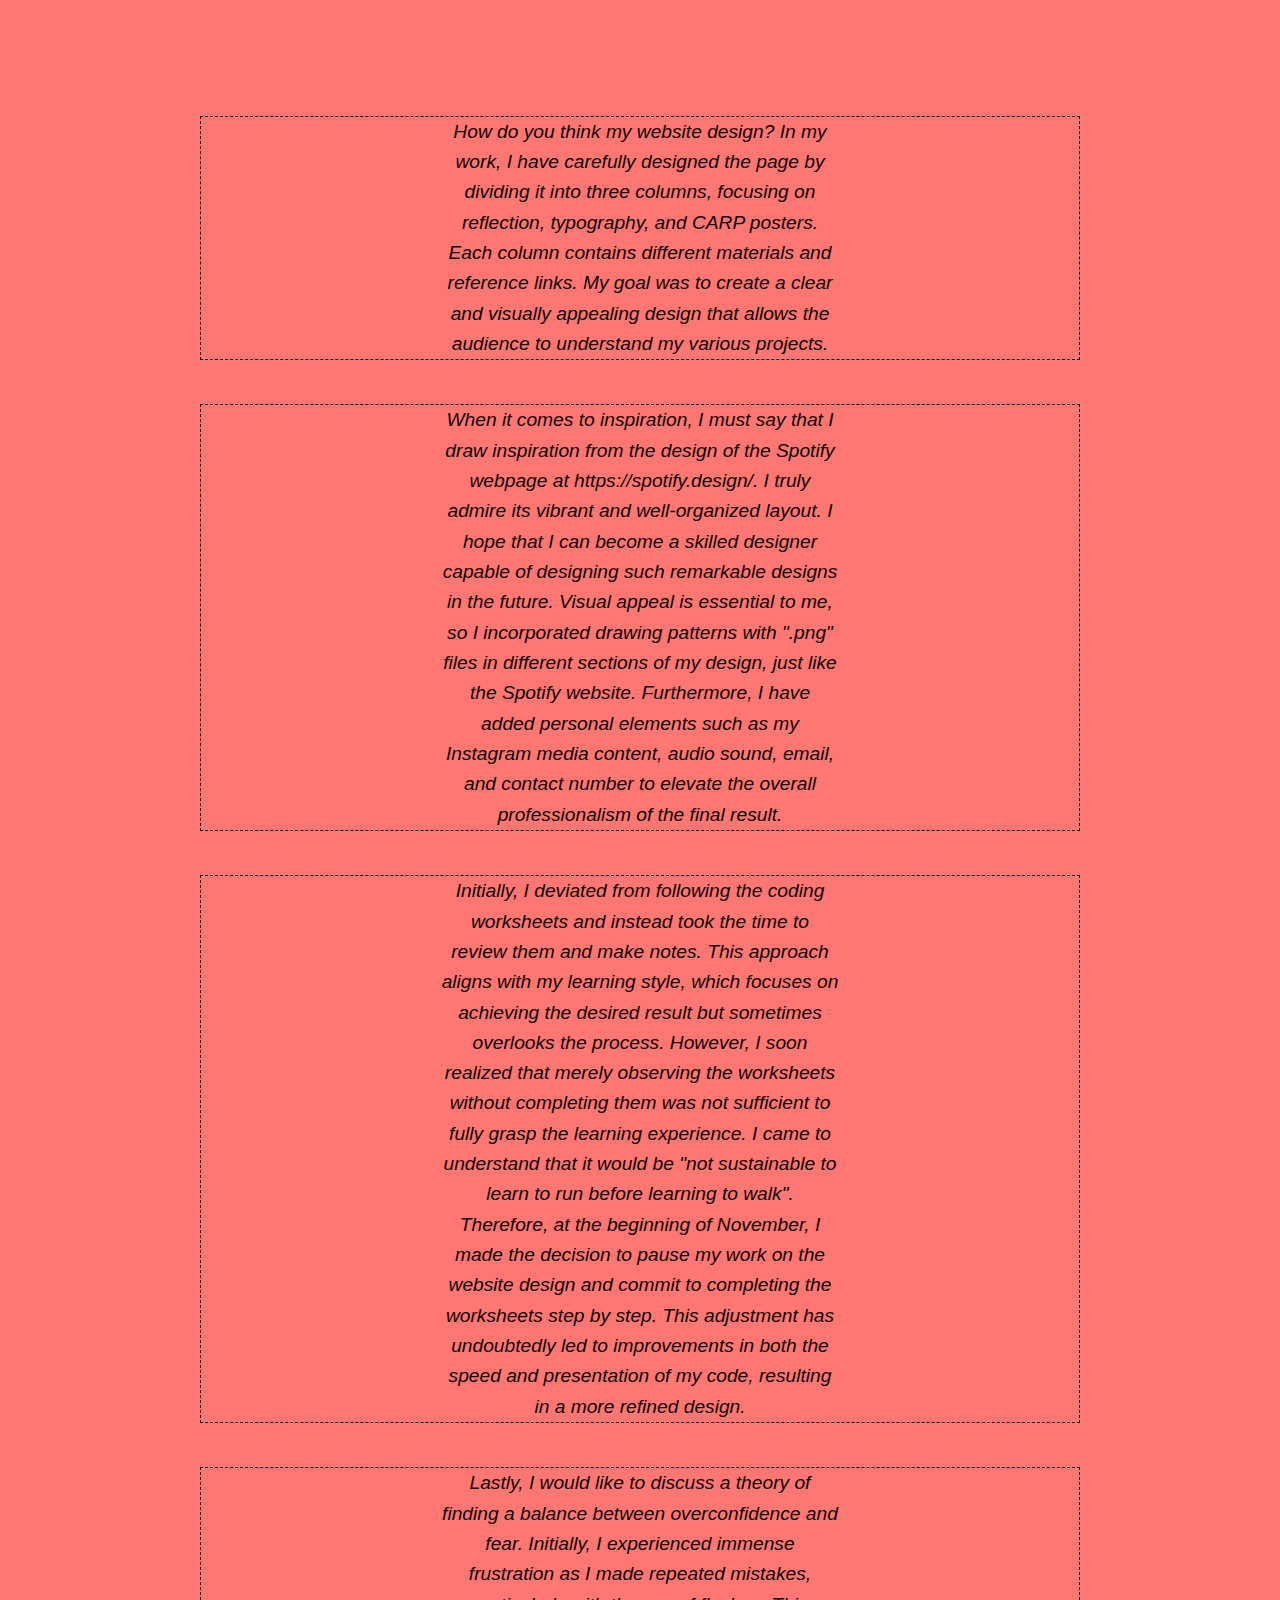
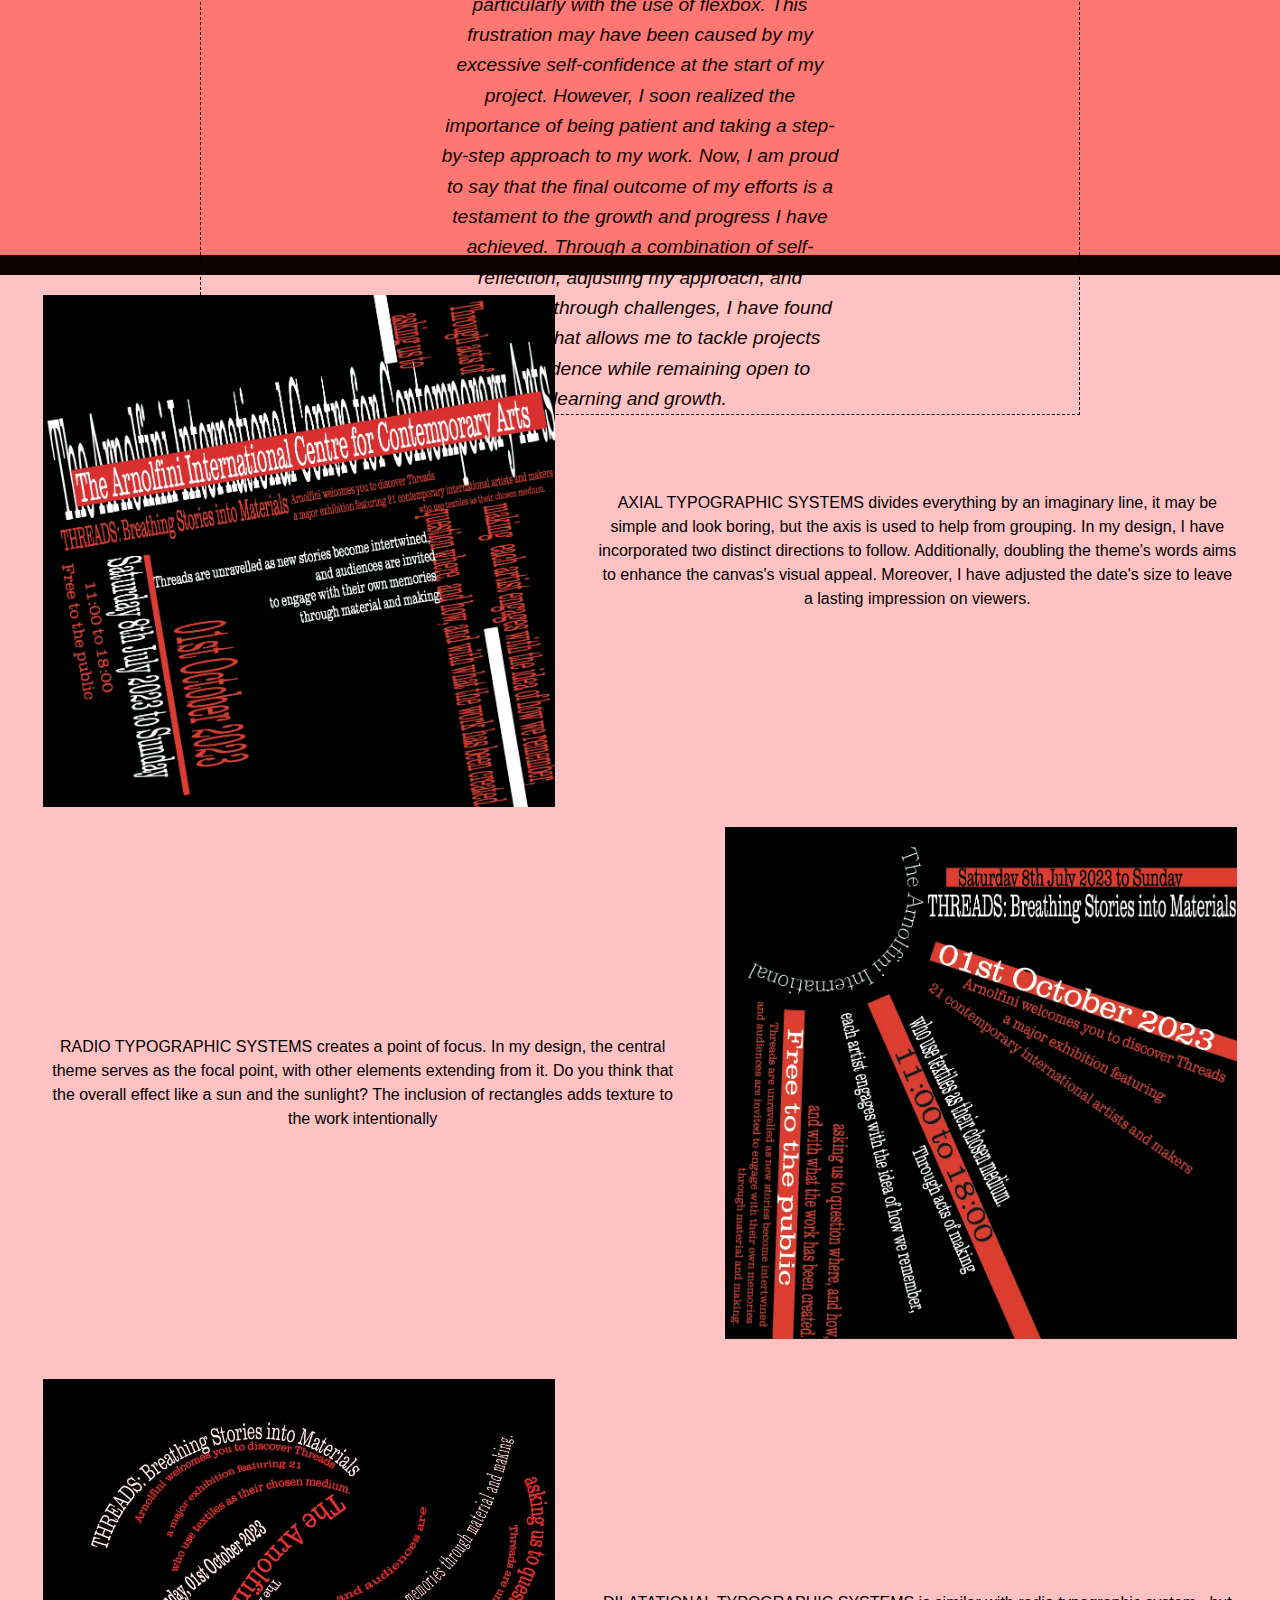
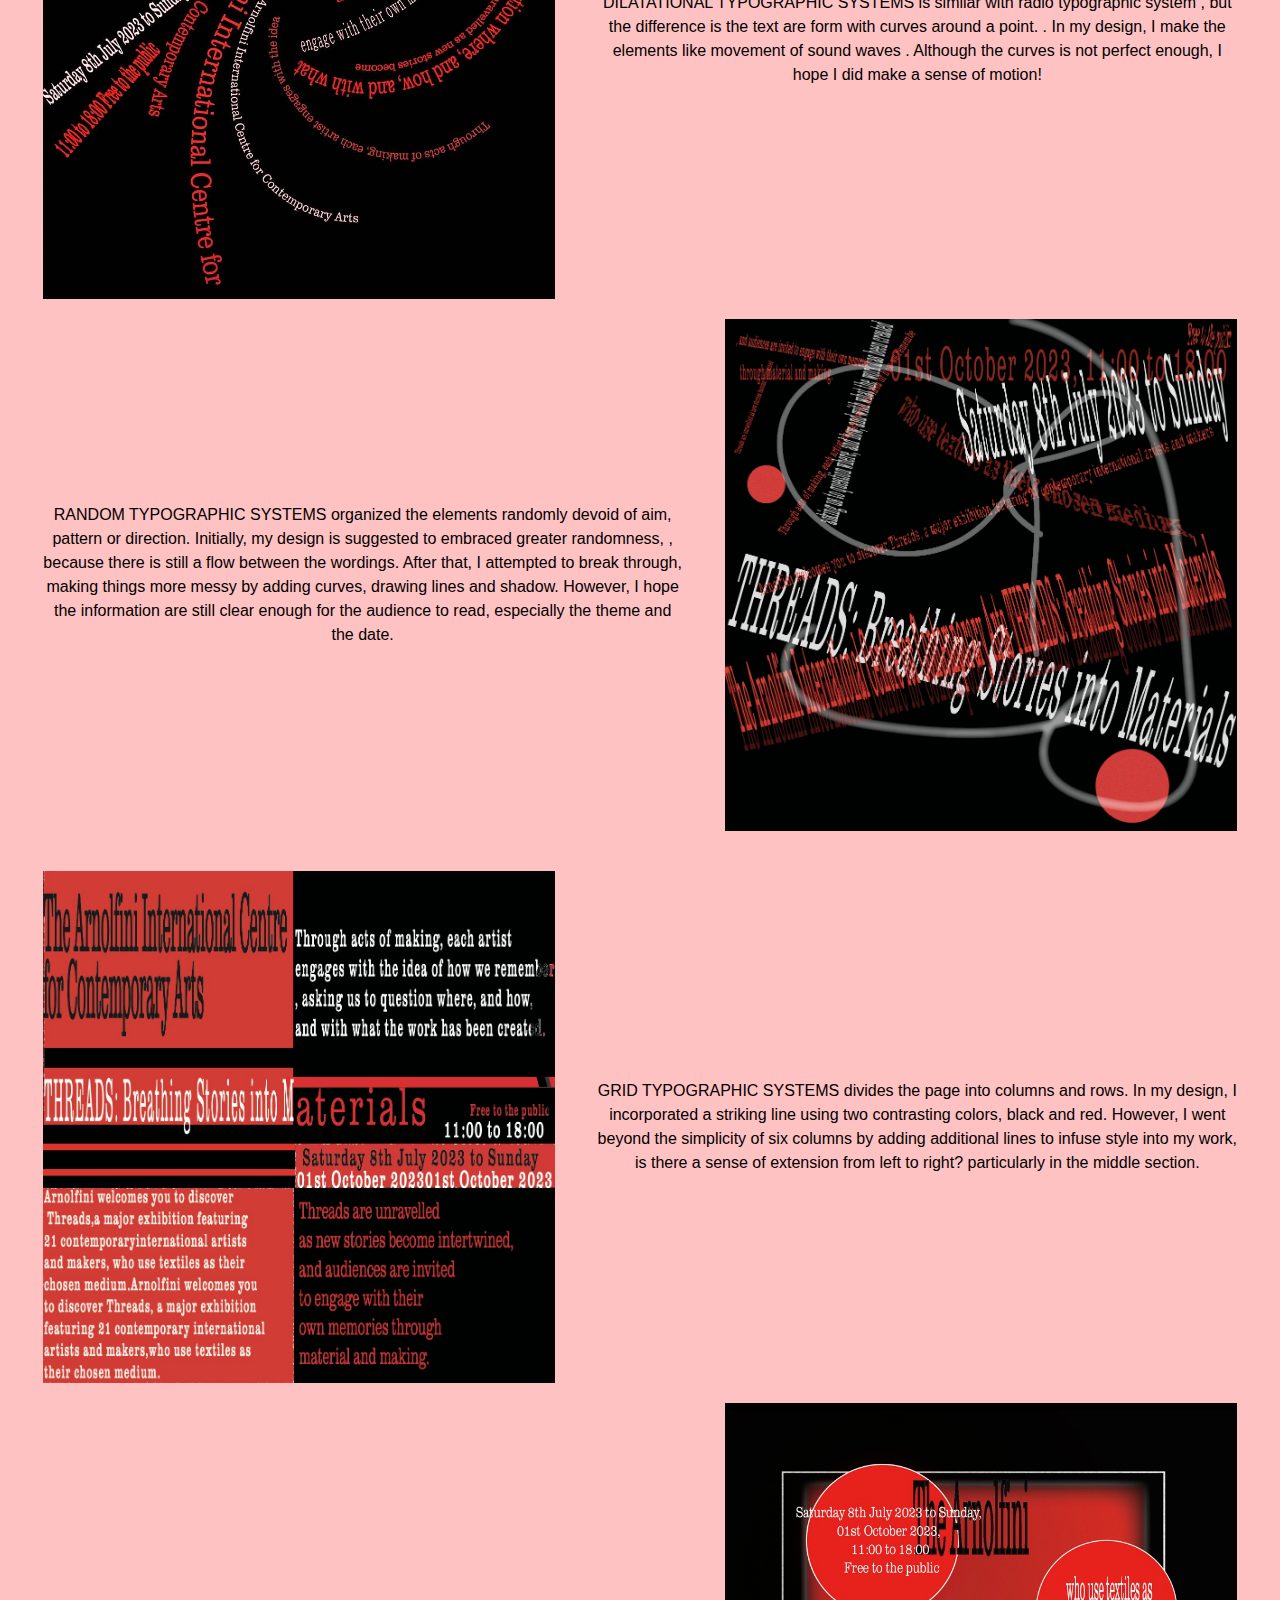
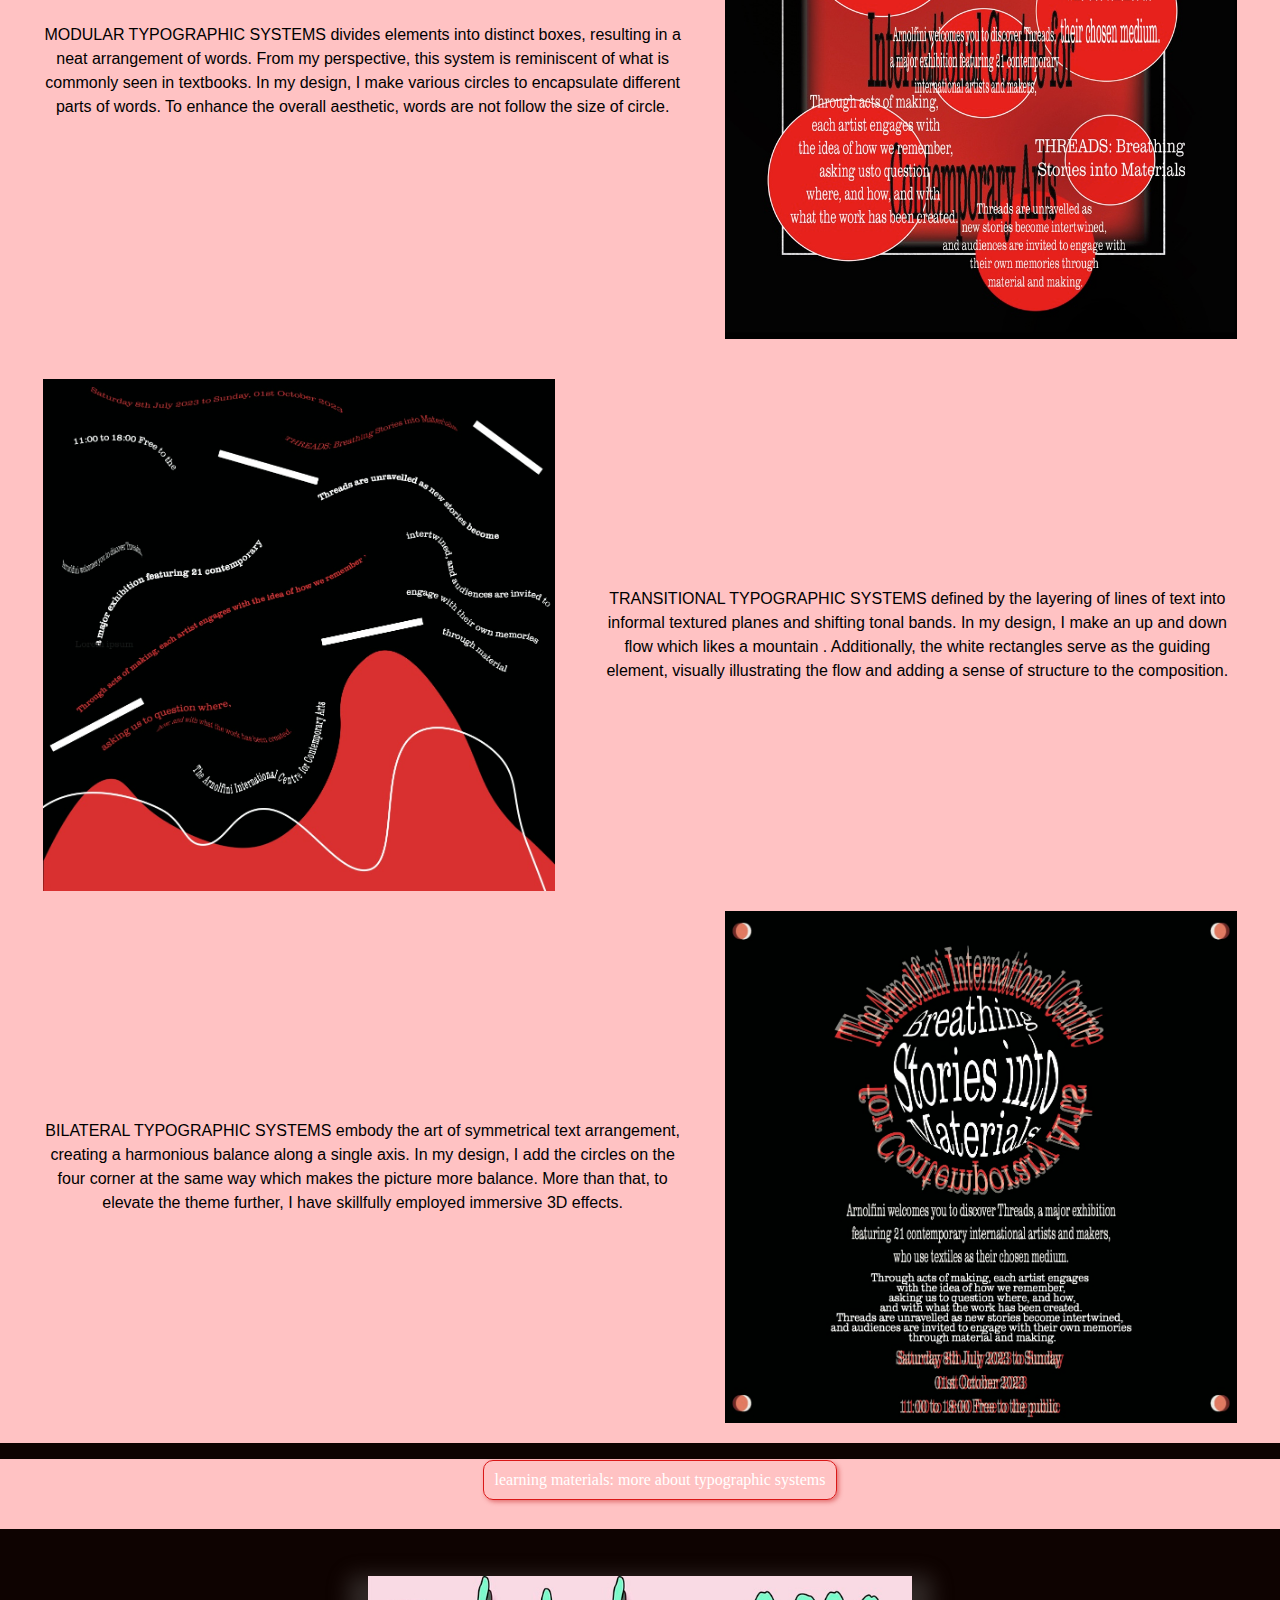
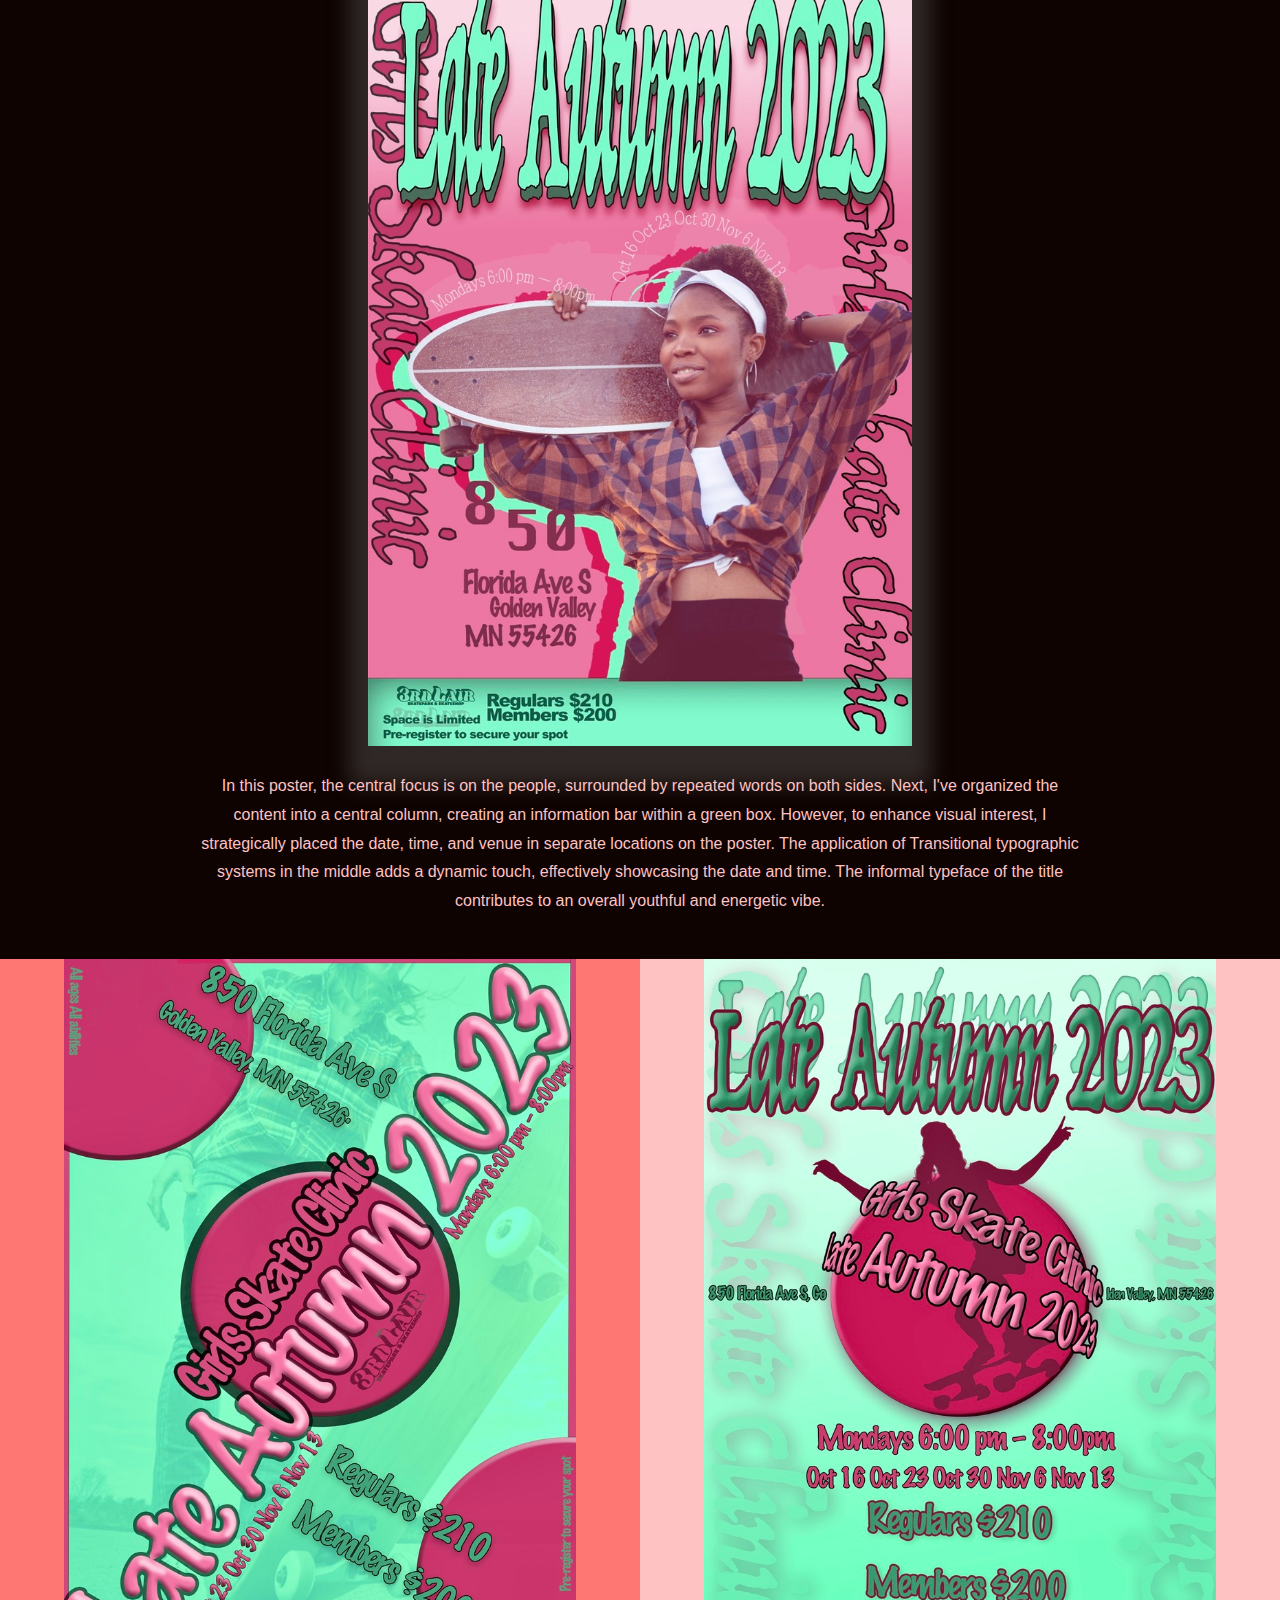
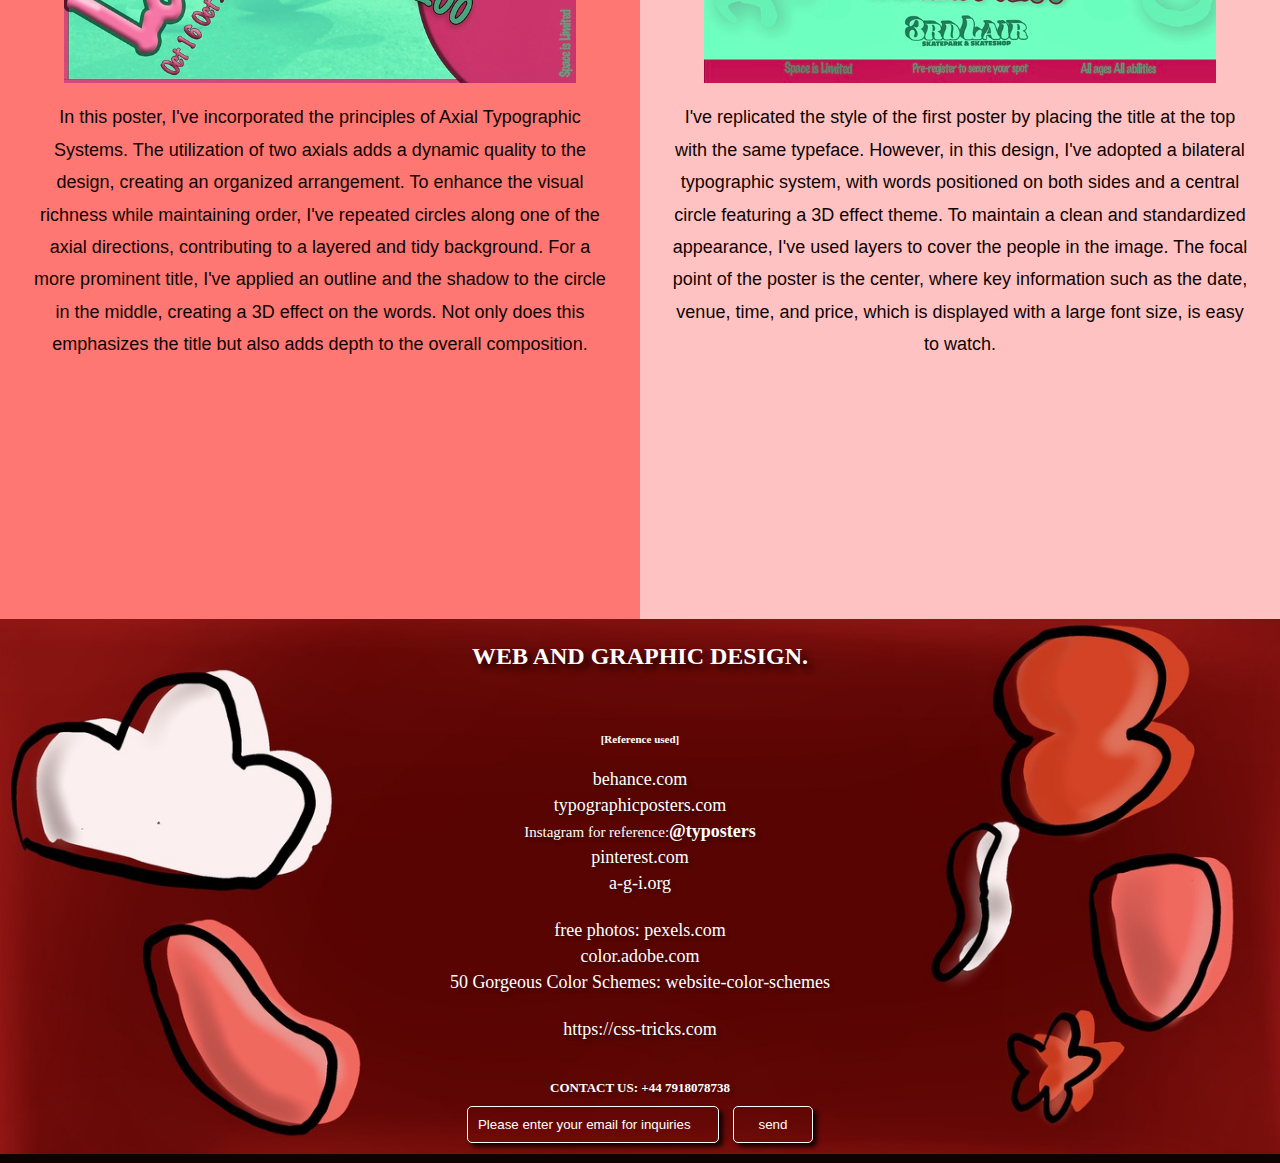
==== commit ce51bf4a: "n" ====
--- a/index.html
+++ b/index.html
@@ -187,7 +187,7 @@
             <img src="poster3.jpeg" alt="Poster3">
           </div>
           <div class="poster-reflection-container">
-            <p>I've replicated the style of the first poster by placing the title at the top with the same typeface. However, in this design, I've adopted a bilateral typographic system, with words positioned on both sides and a central circle featuring a 3D effect theme. To maintain a clean and standardized appearance, I've used layers to cover the people in the image. The focal point of the poster is the center, where key information such as the date, venue, time, and price which displayed with a large font size are easy to watch. </p>
+            <p>I've replicated the style of the first poster by placing the title at the top with the same typeface. However, in this design, I've adopted a bilateral typographic system, with words positioned on both sides and a central circle featuring a 3D effect theme. To maintain a clean and standardized appearance, I've used layers to cover the people in the image. The focal point of the poster is the center, where key information such as the date, venue, time, and price, which is displayed with a large font size, is easy to watch.</p>
           </div>
         </div>
       </section>
@@ -213,6 +213,7 @@
                   <li><a href="https://a-g-i.org/">a-g-i.org</a></li>
                   <br>
                   <li><a href="https://www.pexels.com/zh-tw/">free photos: pexels.com</a></li>
+                  <li><a href="https://color.adobe.com/zh/create/color-wheel">color.adobe.com</a></li>
                   <li><a href="https://visme.co/blog/website-color-schemes/">50 Gorgeous Color Schemes: website-color-schemes</a></li>
                   <br>
                   <li><a href="https://css-tricks.com/">https://css-tricks.com</a></li>
--- a/style.css
+++ b/style.css
@@ -398,7 +398,6 @@
   margin-top: 190px;
   max-width: 110%;
   max-height: 110%;
-  border: 1px solid white;
 }
 
 .image-container img {
@@ -481,8 +480,7 @@
 }
 
 .section-sixteen {
-  flex: 1;
-  position: relative;
+  display: block;
 }
 
 .section-sixteen .image-section {
@@ -528,7 +526,7 @@
 }
 
 .section-sixteen .reference-container ul li {
-  margin-bottom: 10px;
+  margin-bottom: 5px;
 }
 
 .section-sixteen .reference-container ul li a {
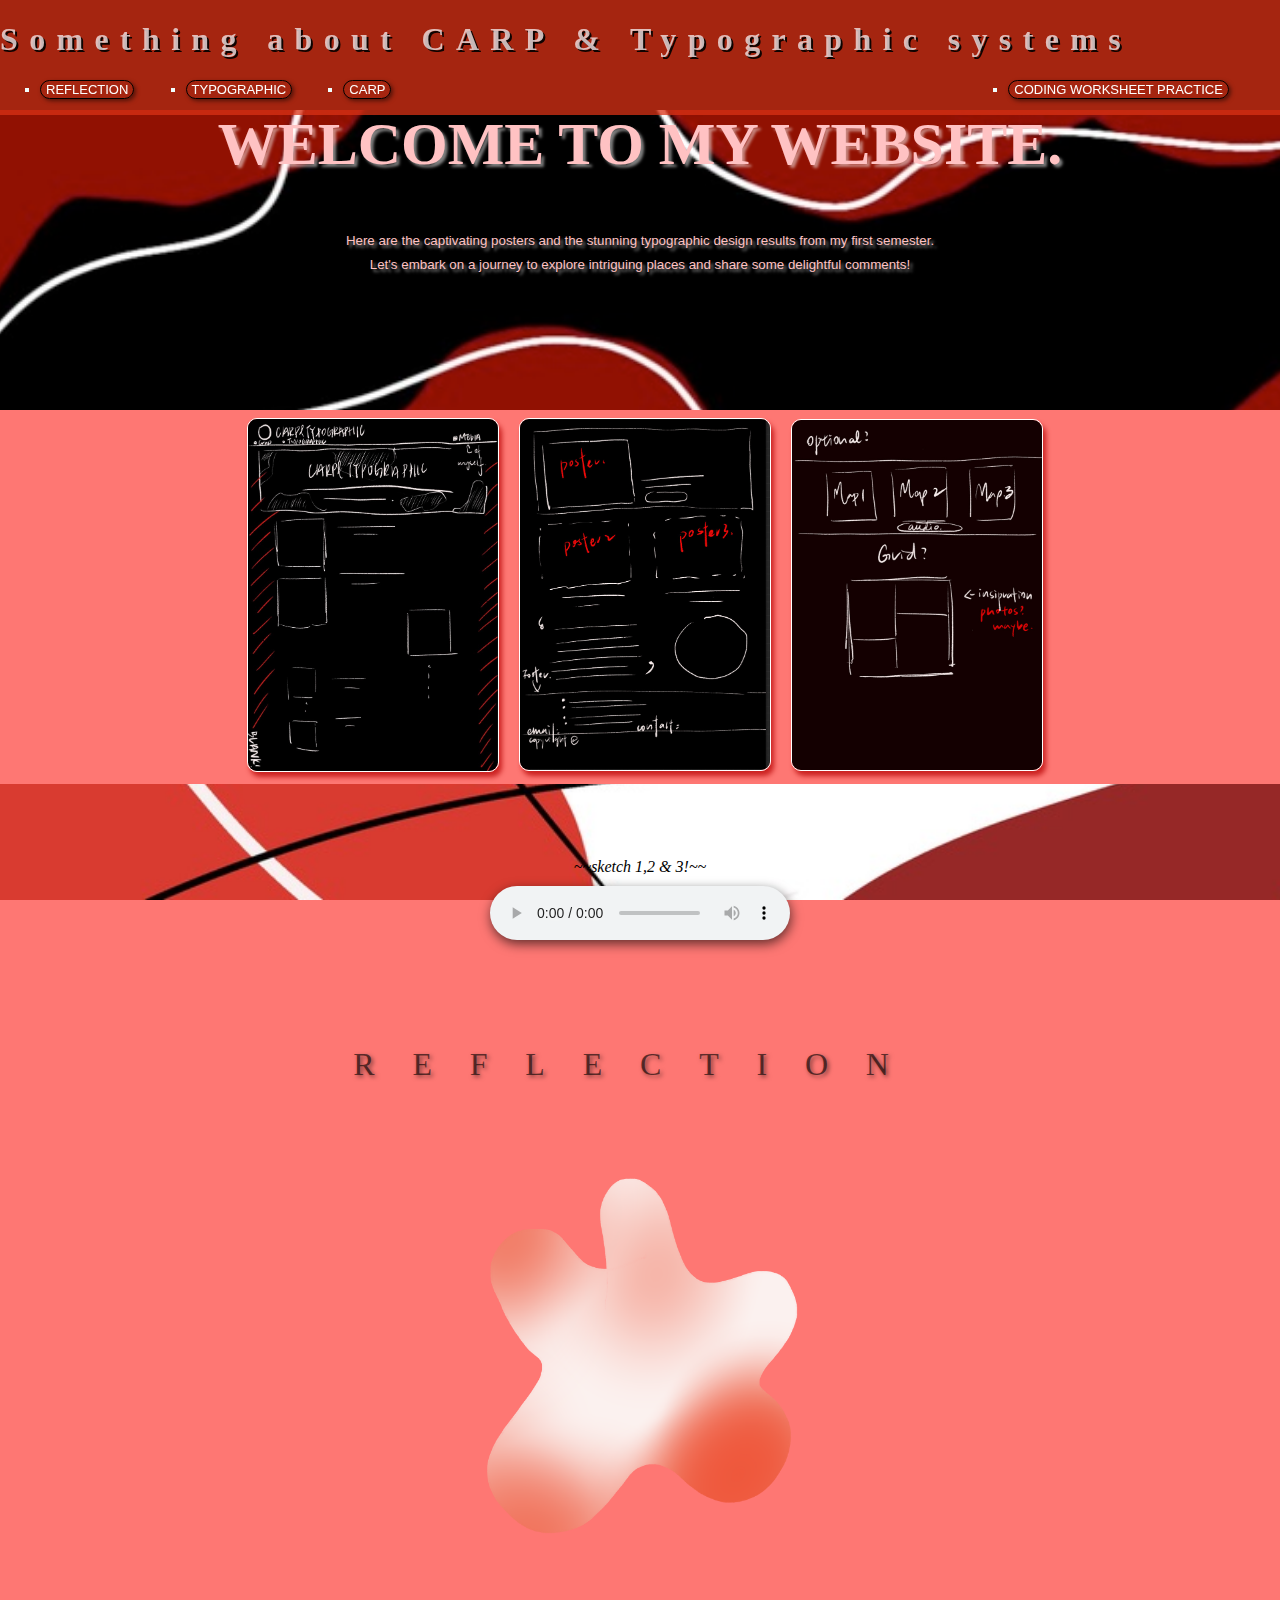
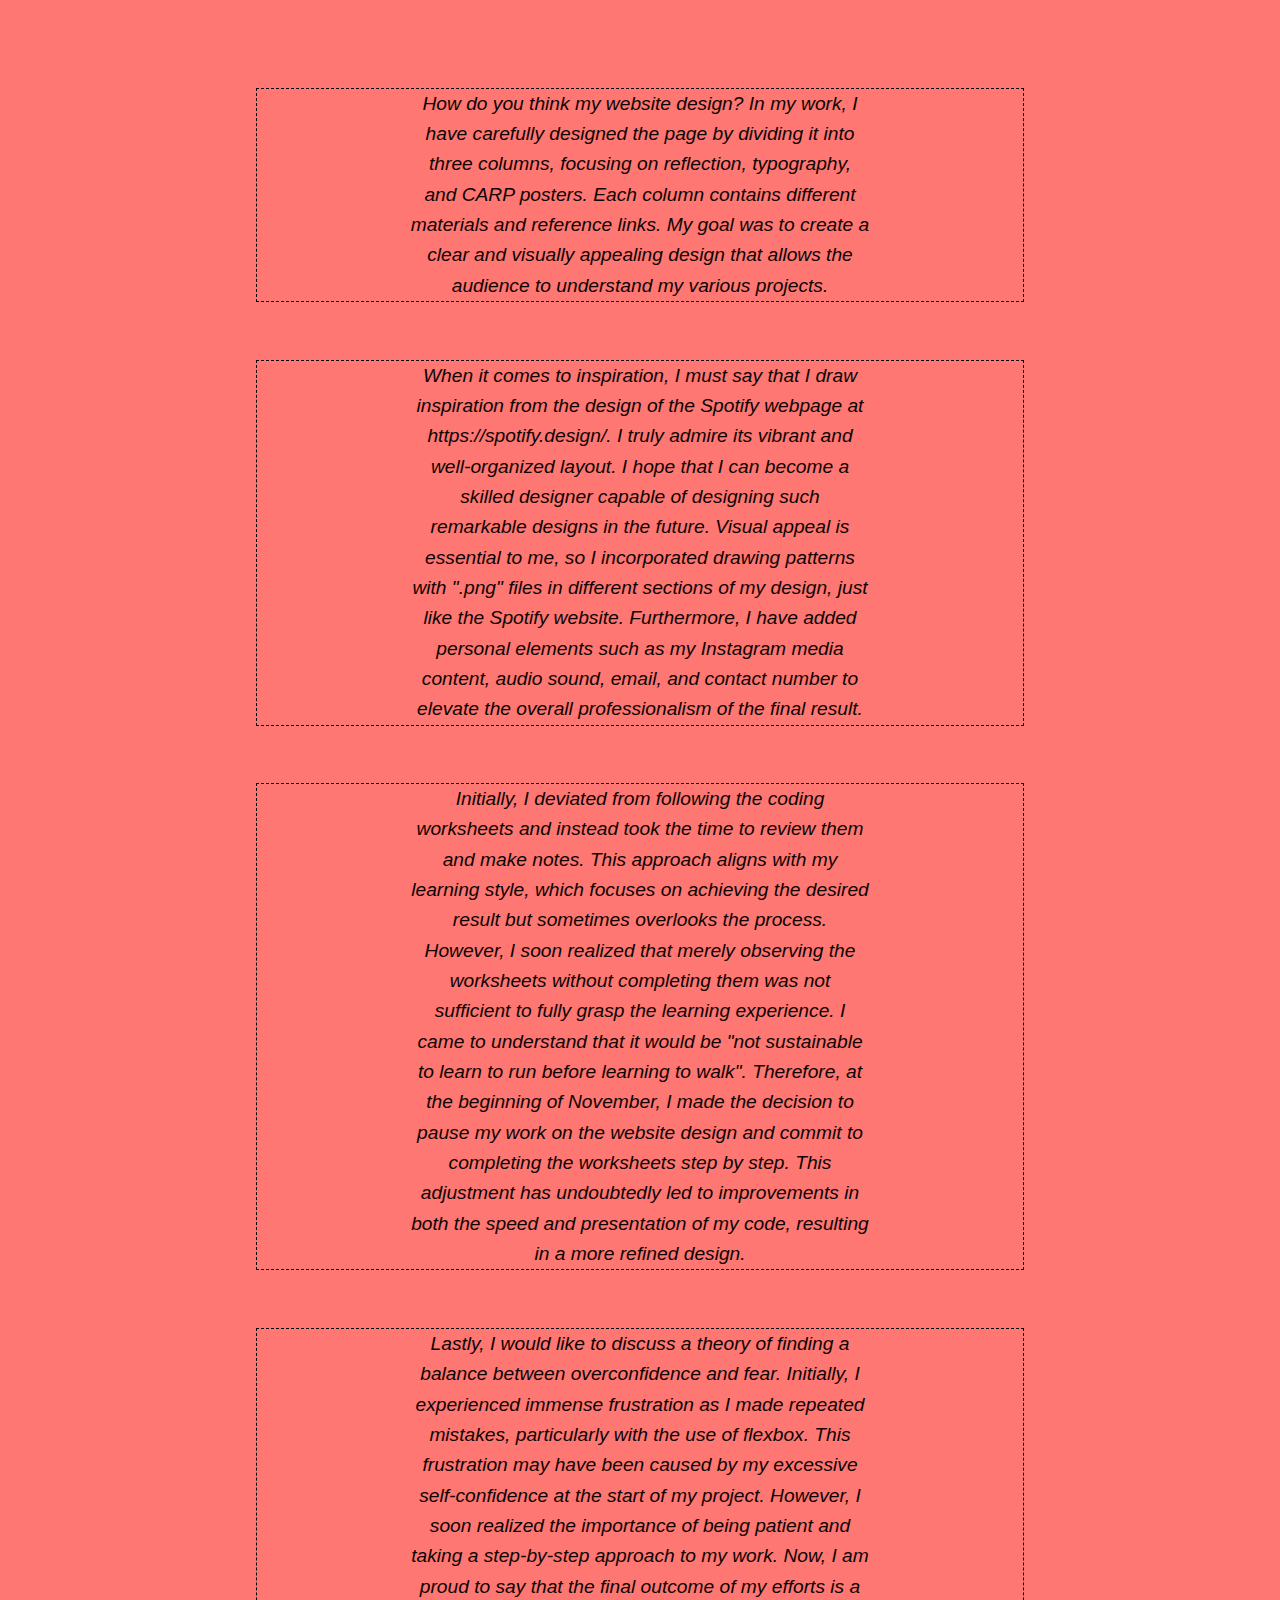
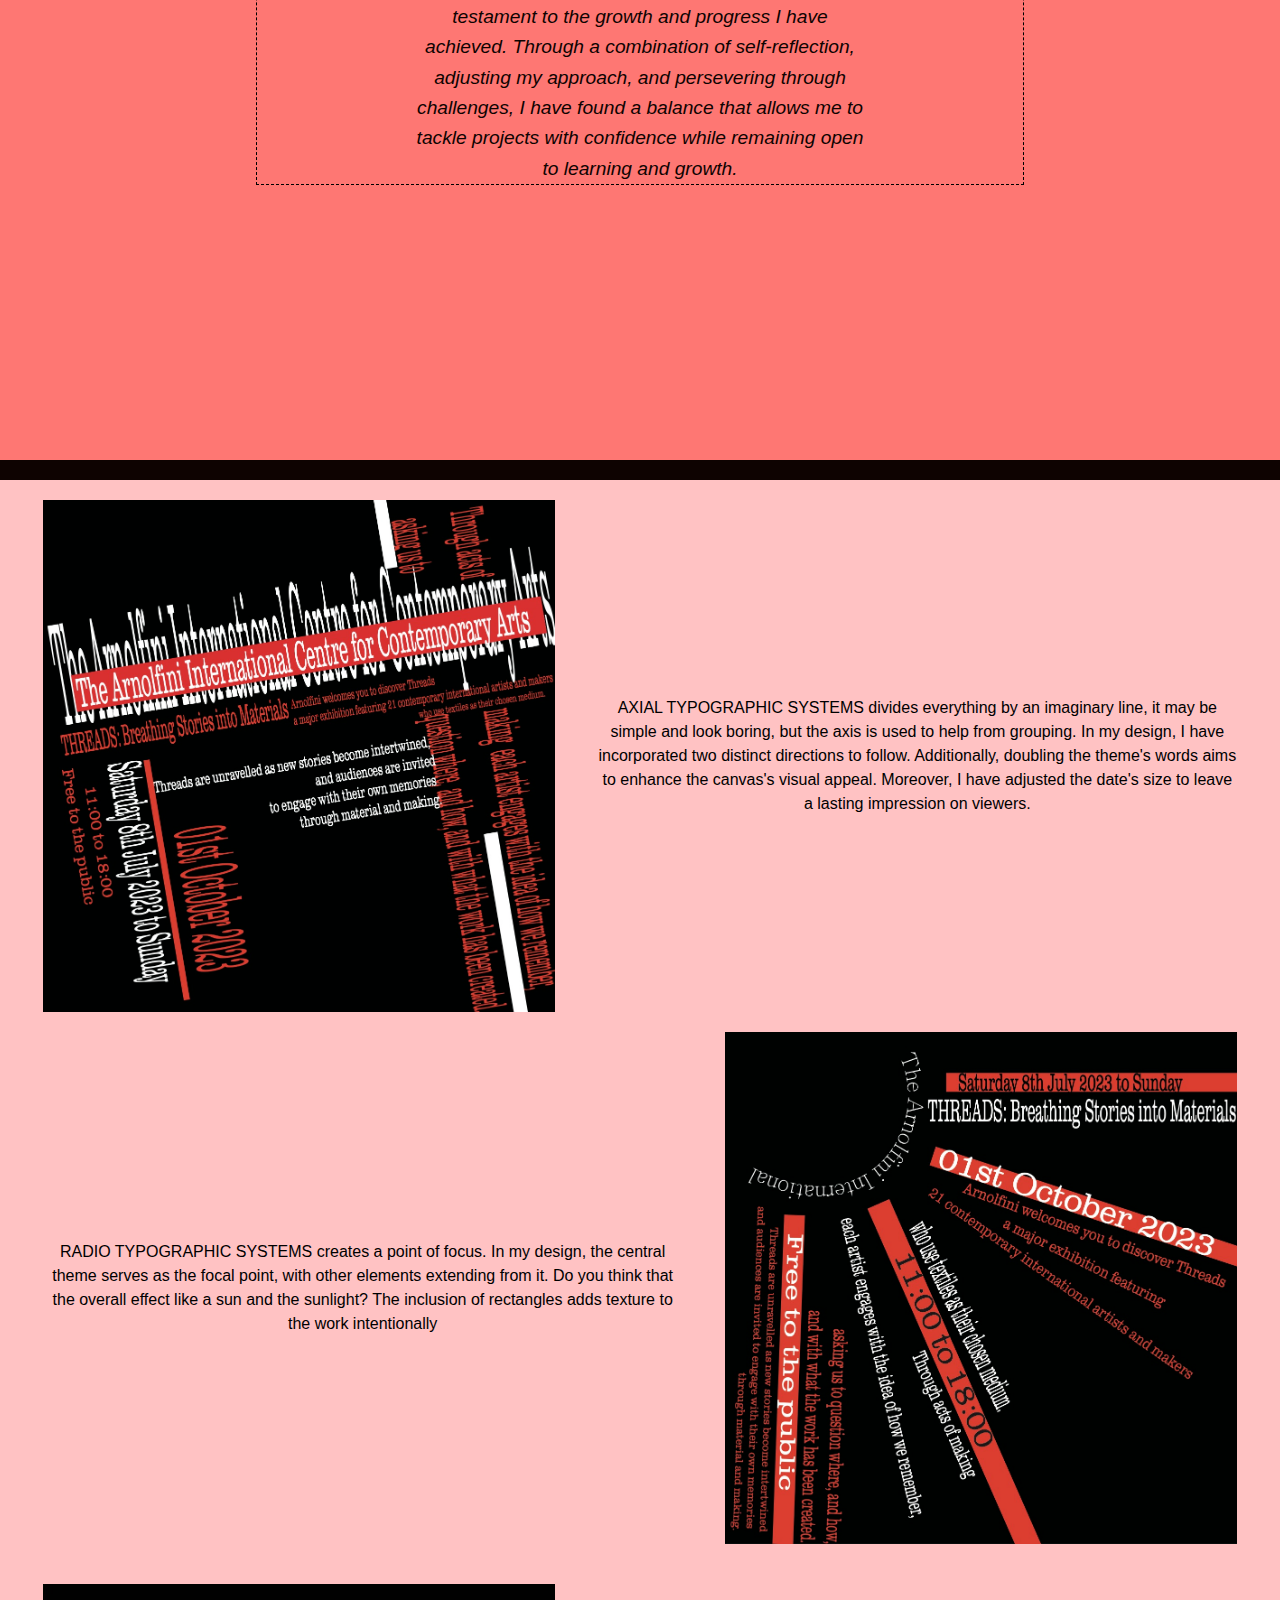
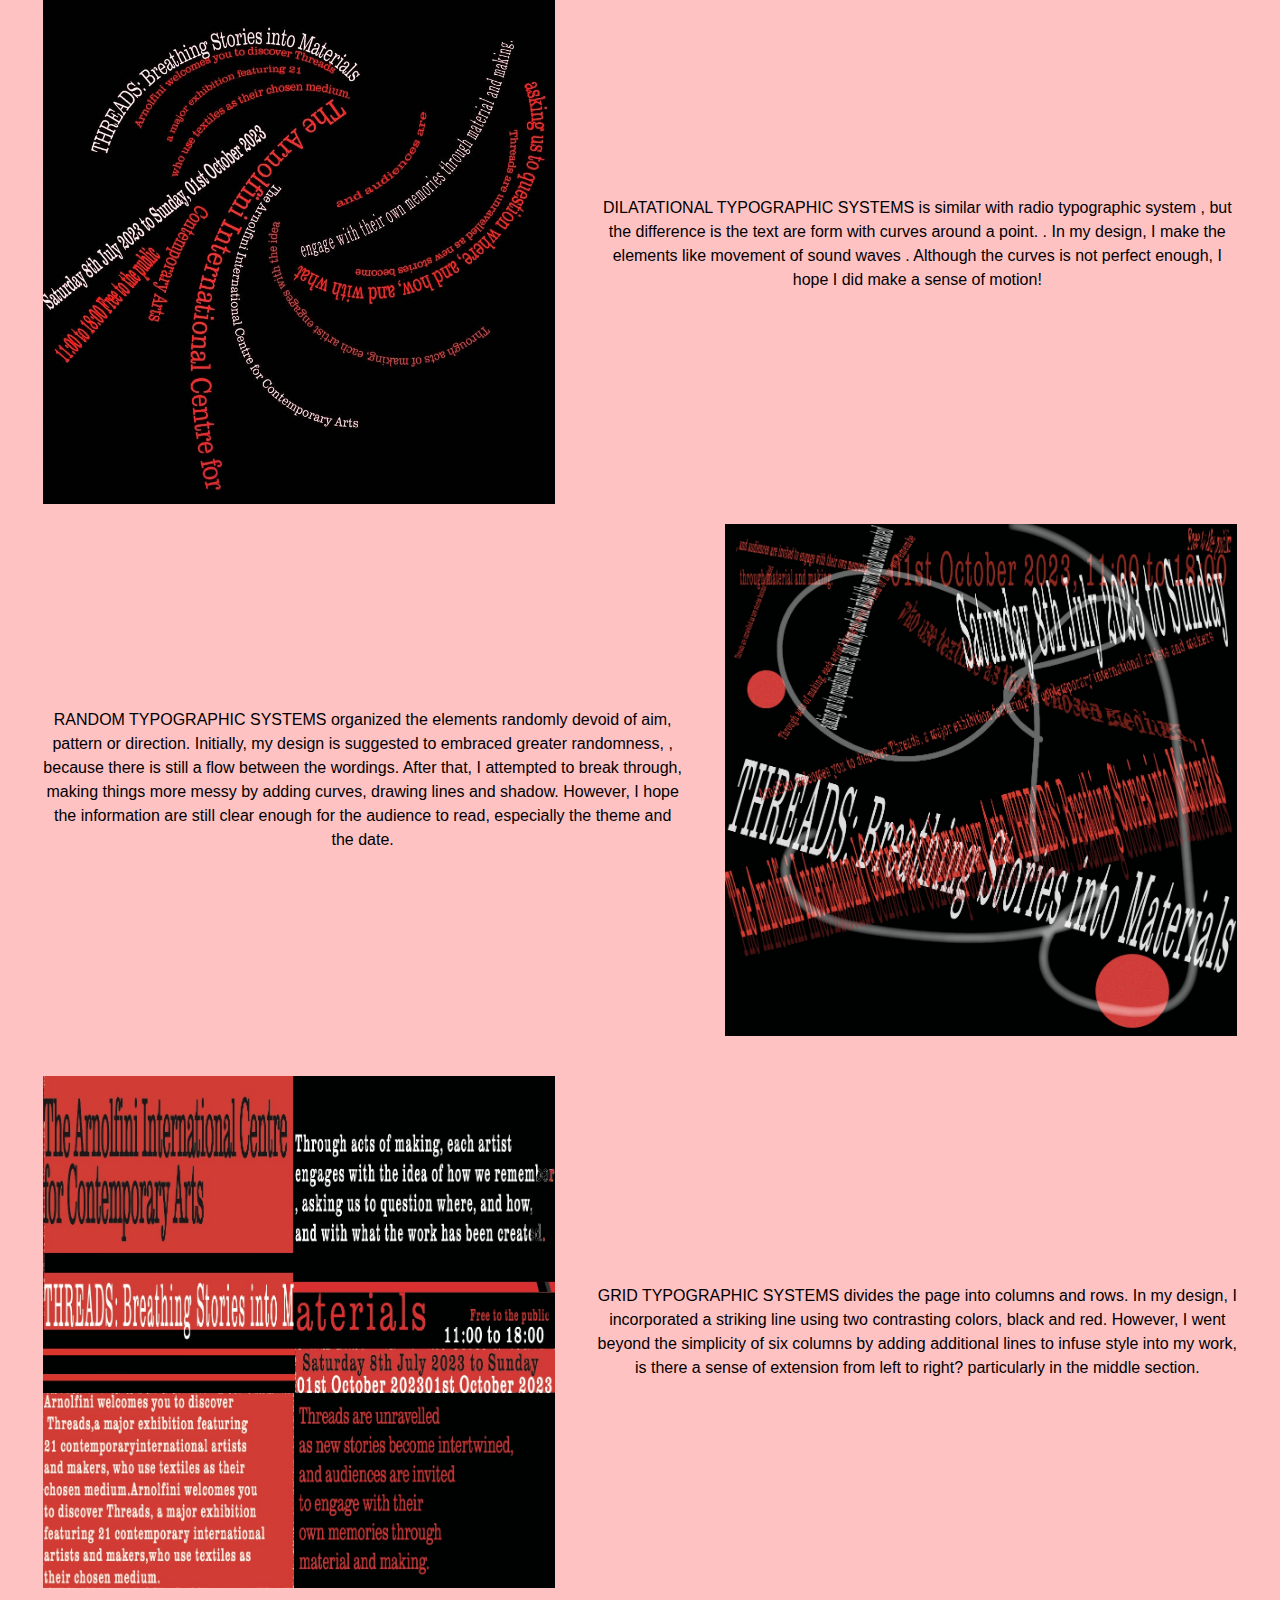
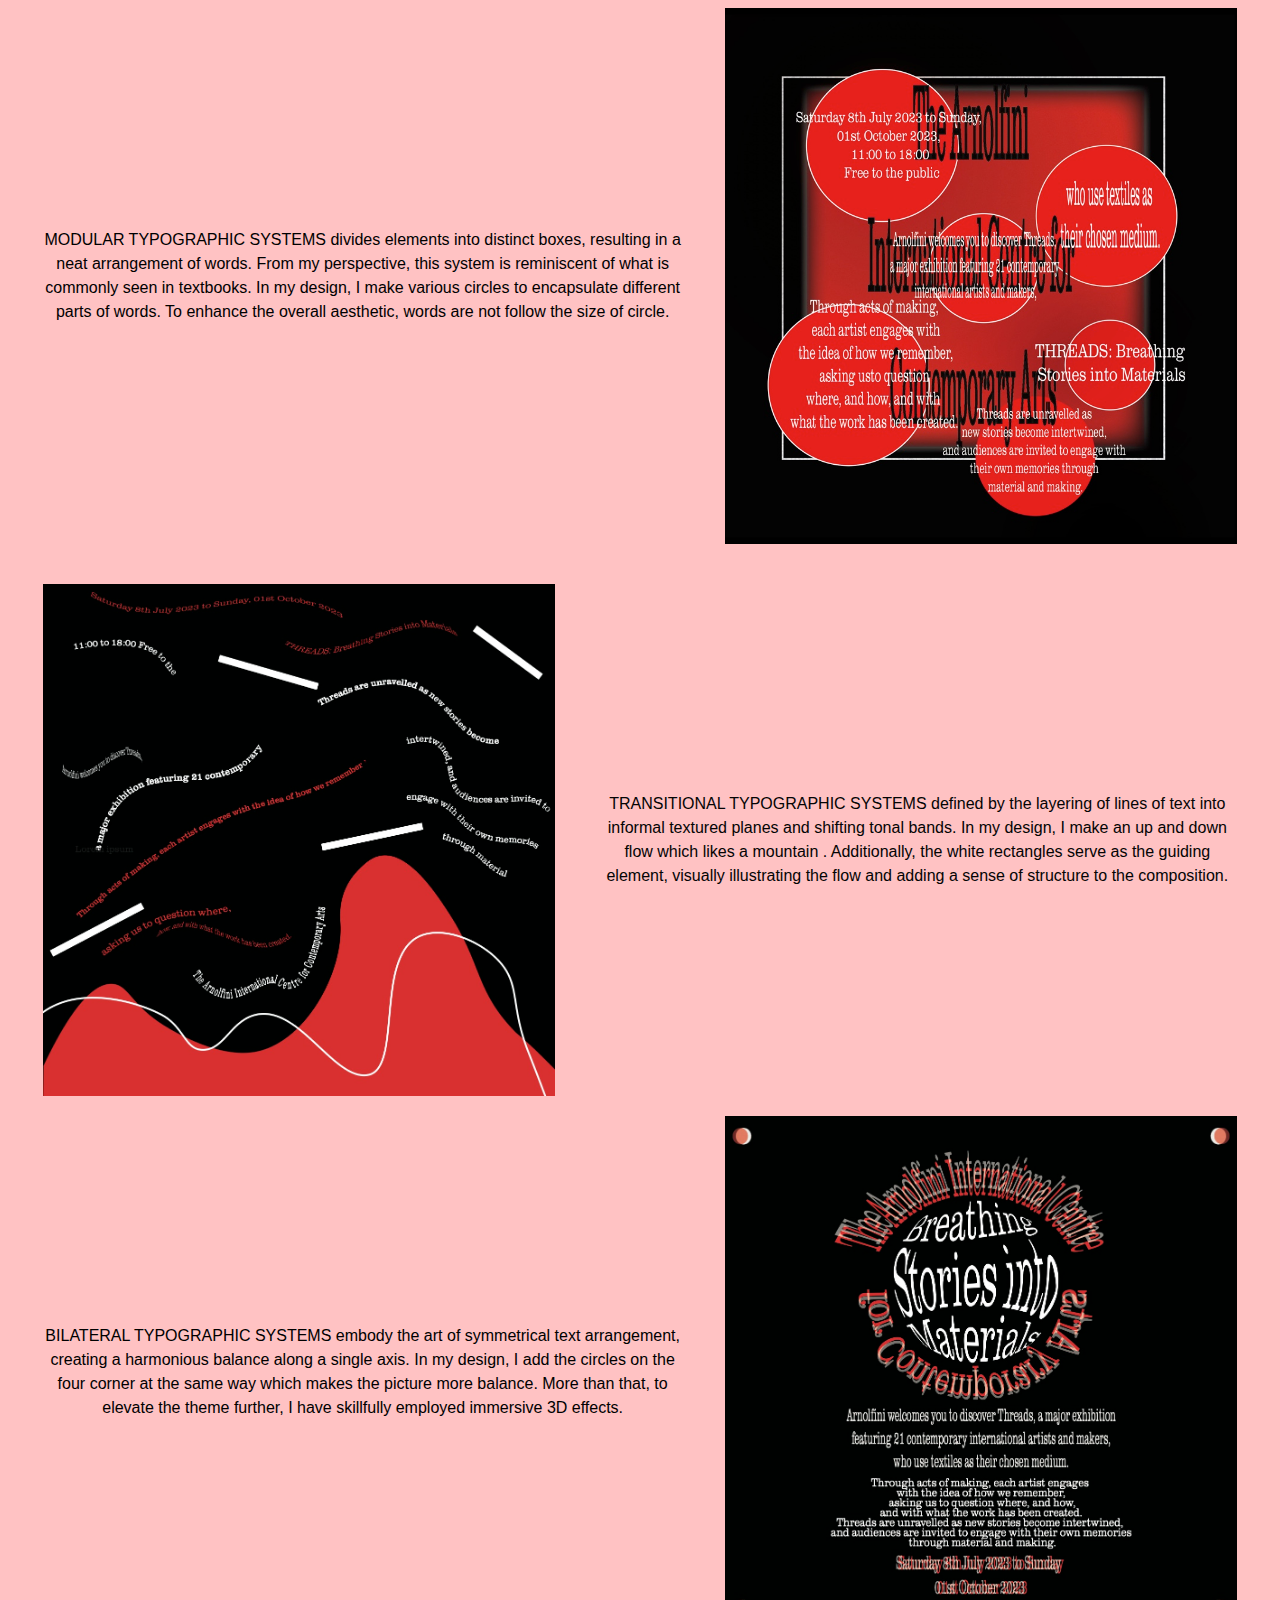
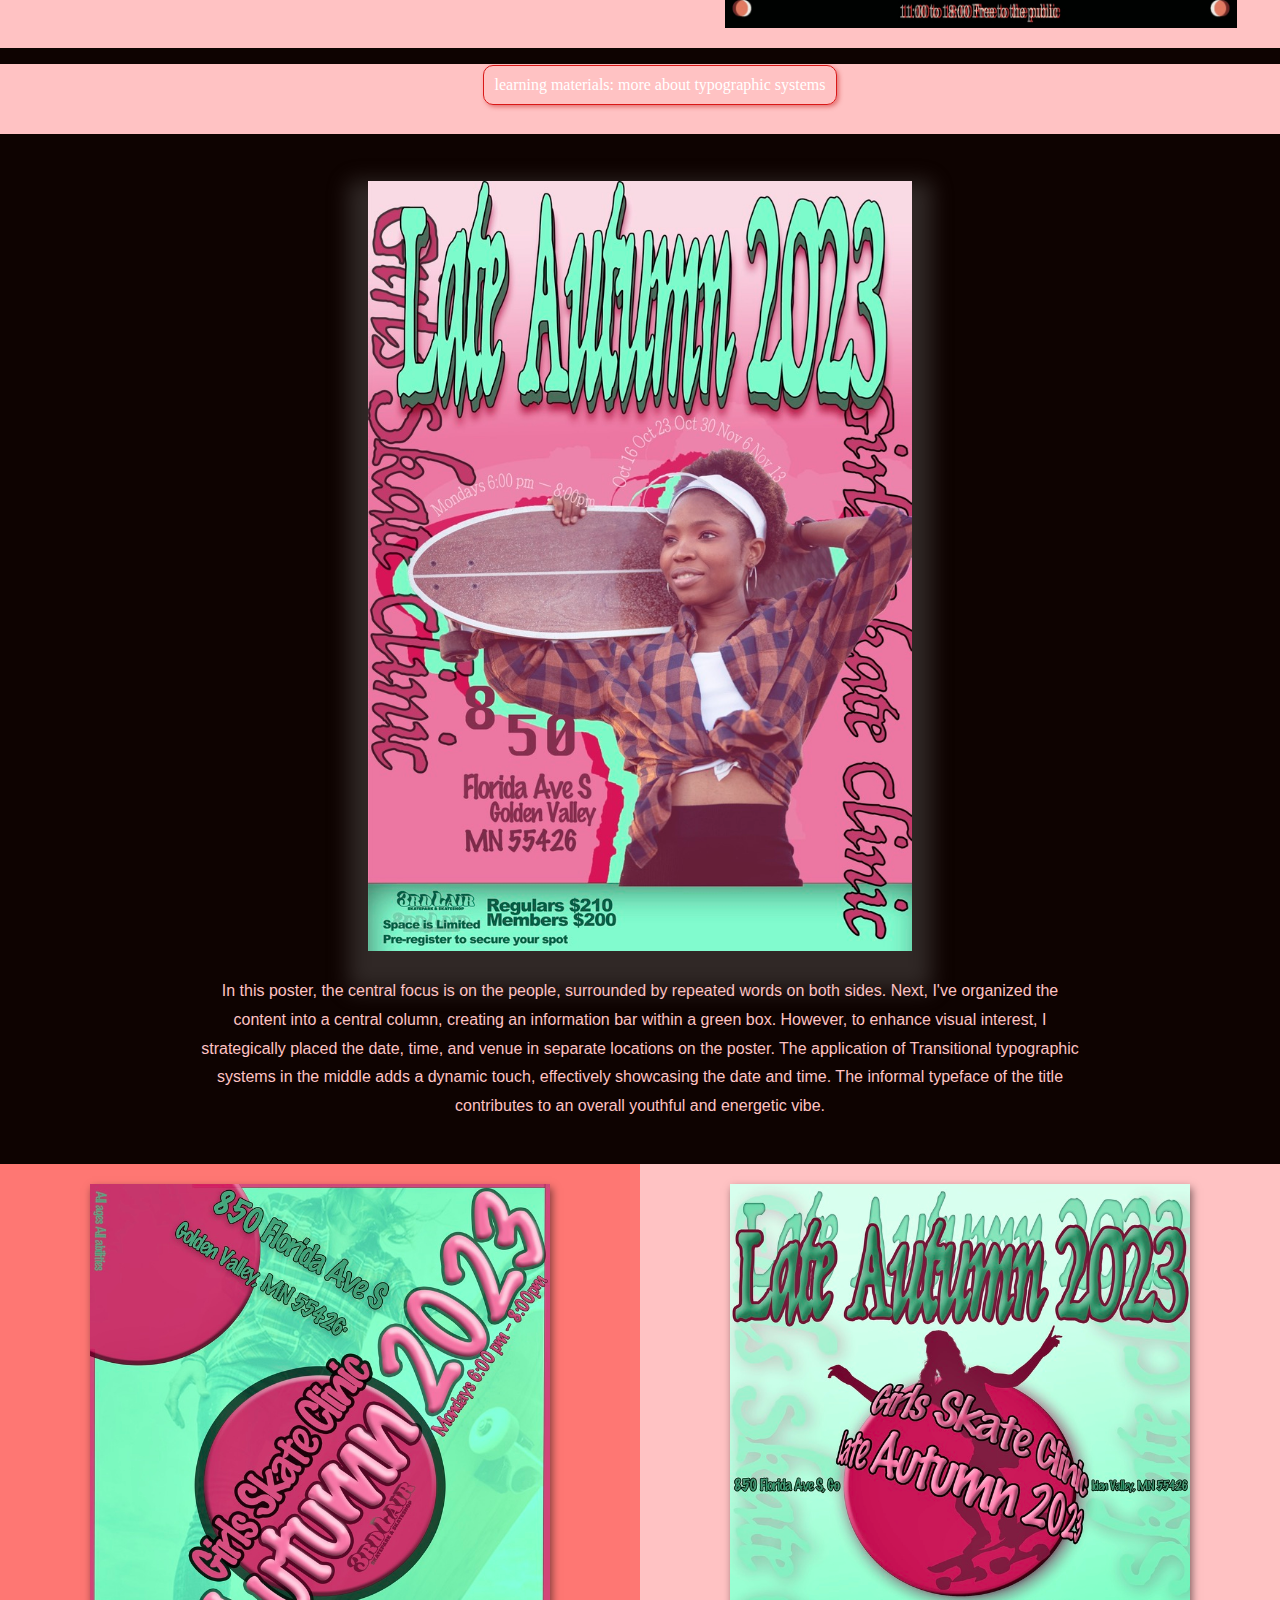
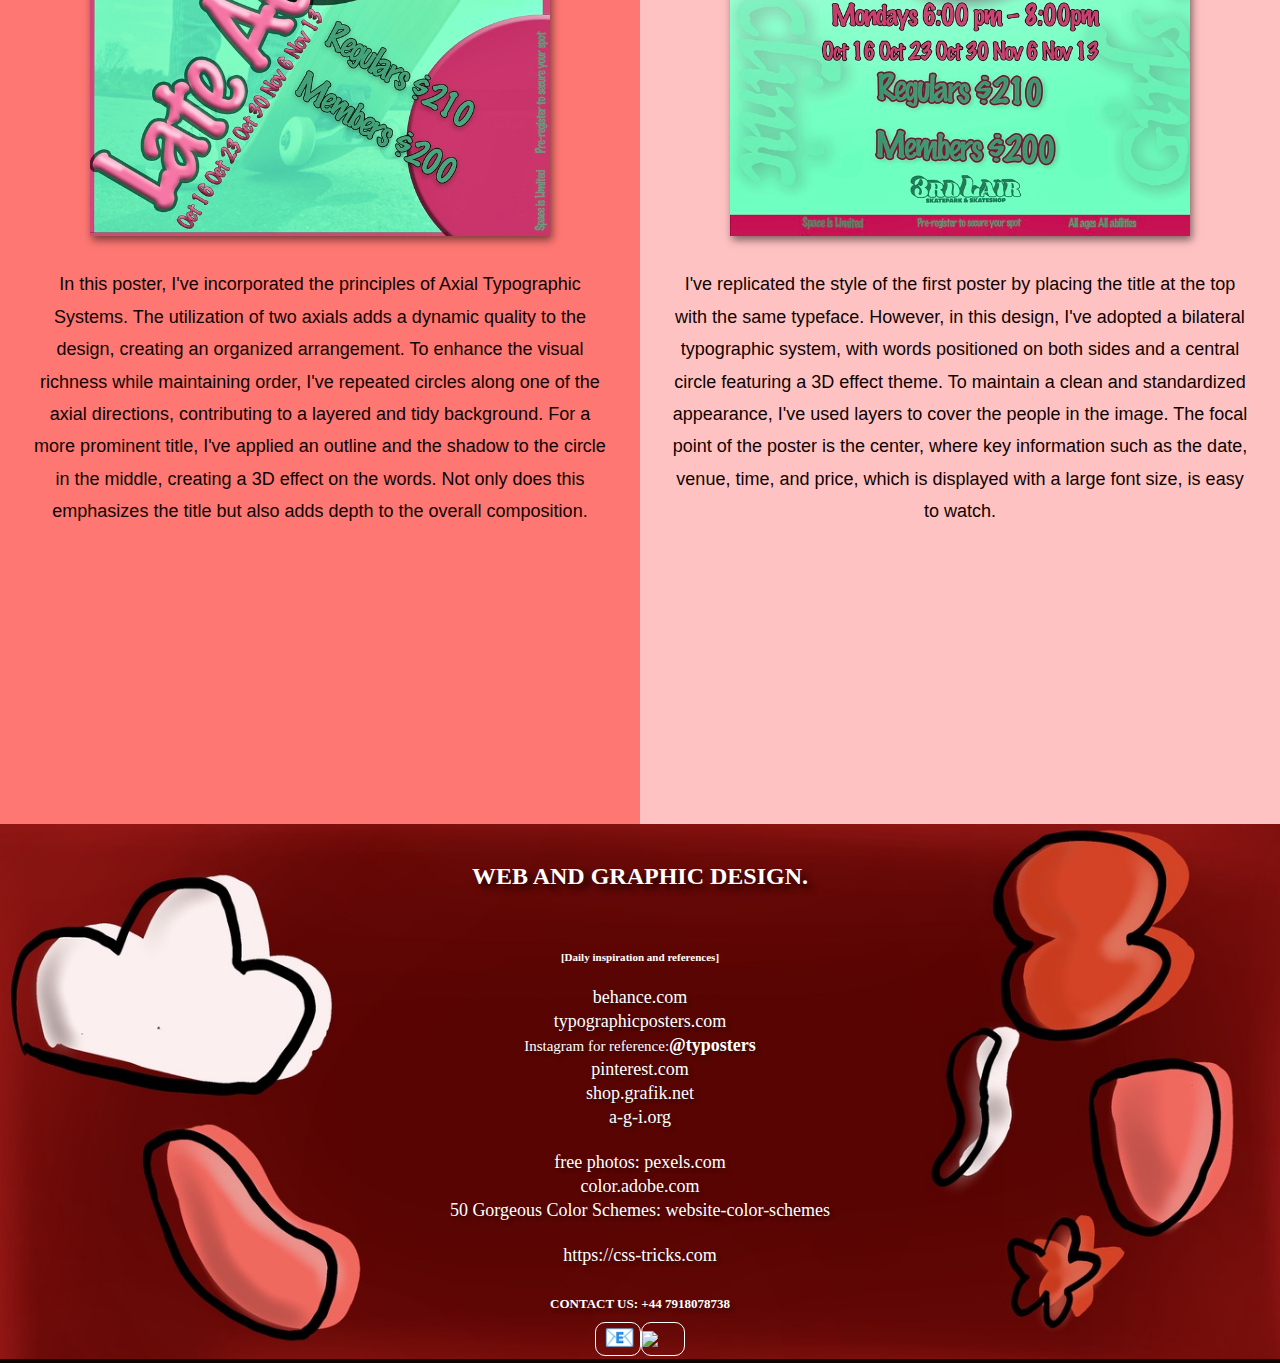
==== commit c8d42ca0: "new,coding ws" ====
--- a/index.html
+++ b/index.html
@@ -13,13 +13,13 @@
 
 <body>
   <header>
-    <h1><strong>Something about Carp & Typographic systems</strong></h1>
+    <h1><strong>Something about CARP & Typographic systems</strong></h1>
     <ul class="container-navigation">
       <li><a href="reflection.html">REFLECTION</a></li>
       <li><a href="typography.html">TYPOGRAPHIC</a></li>
       <li><a href="carp.html">CARP</a></li>
   
-      <li class="push"><a href="https://www.instagram.com/w1n9sum/">MY INSTAGRAM</a></li>
+      <li class="push"><a href="coding worksheet practice.html">CODING WORKSHEET PRACTICE</a></li>
     </ul>
   </header>
 
@@ -203,13 +203,14 @@
             </div>
   
             <footer>
-              <h5><small>[Reference used]</small></h5>
+              <h5><small>[Daily inspiration and references]</small></h5>
               <div class="reference-container">
                 <ul>
                   <li><a href="https://www.behance.net/?color_hex=E4A9AE">behance.com</a></li>
                   <li><a href="https://www.typographicposters.com">typographicposters.com</a></li>
                   <li><a href="https://www.instagram.com/typosters/"><small>Instagram for reference:</small><strong>@typosters</strong></a></li>
                   <li><a href="https://www.pinterest.com/">pinterest.com</a></li>
+                  <li><a href="https://shop.grafik.net/collections/fine-art-prints">shop.grafik.net</a></li>
                   <li><a href="https://a-g-i.org/">a-g-i.org</a></li>
                   <br>
                   <li><a href="https://www.pexels.com/zh-tw/">free photos: pexels.com</a></li>
@@ -220,16 +221,19 @@
                 </ul>
               </div>
               <h6>CONTACT US: +44 7918078738</h6>
-              <form>
-                <input type="email" placeholder="Please enter your email for inquiries">
-                <button type="submit">send</button>
-              </form>
+             
+          <div class="contact">
+                <a href="mailto:your-email@wingsum0855@gmail.com" target="_blank" class="email">📧</a>
+                <a href="https://www.instagram.com/w1n9sum/" target="_blank" class="instagram"><img src="instagram.png"></a>
+          </div>
+
             </footer>
           </div>
         </section>
-  
       </section>
     </div>
+
+    
   
   </body>
   
--- a/style.css
+++ b/style.css
@@ -1,10 +1,15 @@
-body { margin: 0; padding: 0; background-color: #0E0301; }
+body {
+margin: 0;
+padding: 0;
+background-color: #0E0301;
+}
+
 header {
  background-color: rgba(217, 50, 21, 0.746);
- height: 110px;
+ min-height: 105px;
  width: 100%;
  position: fixed;
-  top: 0;
+ top: 0;
  z-index: 999;
 }
 
@@ -19,22 +24,22 @@
 }
 
 .container-navigation {
- list-style-type: square;
- display: flex;
- flex-wrap: wrap;
- flex-direction: row;
- justify-content: space-between;
+  list-style-type: square;
+  display: flex;
+  flex-direction: row;
+  justify-content: space-between;
+  cursor: e-resize;
 }
 
 .container-navigation li {
- margin-right: 4vw;
- font-family: 'Segoe UI', Tahoma, Geneva, Verdana, sans-serif;
- font-size: small;
- color: azure;
- padding: 1px 5px;
- border: 1px solid black;
- border-radius: 10px;
- box-shadow: 2px 2px 4px rgba(0, 0, 0, 0.5);
+  margin-right: 4vw;
+  font-family: 'Segoe UI', Tahoma, Geneva, Verdana, sans-serif;
+  font-size: small;
+  color: azure;
+  padding: 1px 5px;
+  border: 1px solid black;
+  border-radius: 10px;
+  box-shadow: 2px 2px 4px rgba(0, 0, 0, 0.5);
 }
 
 .container-navigation a {
@@ -42,13 +47,18 @@
  text-decoration: none;
 }
 
+.container-navigation :hover{
+  transform: scale(1.05);
+}
+
+
 .push {
  margin-left: auto;
 }
 
 .section-one {
  margin-top: 110px;
- height: 300px;
+ min-height: 300px;
  background-image: url("background1.jpeg");
  background-repeat: no-repeat;
  background-size: cover;
@@ -81,25 +91,32 @@
 }
 
 .section-two {
- margin-top: 25px;
- background-color: #fe7773;
- height: 390px;
- display: flex;
- justify-content: center;
- align-items: center;
- flex-wrap: wrap;
-}
-
-.section-two .img {
- margin-bottom: 8px;
+  background-color: #fe7773;
+  max-height: 390px;
+  display: flex;
+  justify-content: center;
+  align-items: center;
+  flex-direction: row;
+  gap: 20px; 
+}
+
+.section-two .img:hover {
+  transform: scale(1.05);
+  transition: transform 0.3s ease;
 }
 
 .section-two img {
- margin: 0 10px;
- width: 250px;
- border-radius: 10px;
- box-shadow: 3px 5px 5px rgba(186, 6, 6, 0.754);
-}
+  margin: 0 2%;
+  margin-top: 8px;
+  margin-bottom: 8px;
+  width: 100%; 
+  max-width: 250px; 
+  border: 1px solid #ffffff;
+  border-radius: 10px;
+  box-shadow: 3px 5px 5px rgba(186, 6, 6, 0.754);
+  cursor: zoom-in;
+}
+
 
 .section-three {
  background-color:#fe7773;
@@ -133,11 +150,11 @@
 
 .section-four{
   background-color: #fe7773;
-  height: 2200px;
+  min-height: 2200px;
   display: flex;
   flex-direction: column;
   align-items: center;
-  padding: 0 200px 200px;
+  padding: 0 20% 20%;
 }
 
 .section-four p{
@@ -146,8 +163,8 @@
   color: #0E0301;
   text-align: center;
   line-height: 1.58;
-  margin-top: 25px;
-  padding: 0 240px;
+  margin-top: 5%;
+  padding: 0 20%;
   border: 1px dashed black;
 }
 
@@ -159,6 +176,7 @@
   text-shadow: 2px 2px 4px rgba(0, 0, 0, 0.5);
 }
 
+
 .section-four img{
   display: flex;
   text-align: center;
@@ -182,6 +200,11 @@
 .one img {
   width: 40%;
   height: auto;
+  transition: filter 0.3s;
+}
+
+.one img:hover {
+  filter: brightness(1.2);
 }
 
 .section-five .content {
@@ -212,6 +235,11 @@
 .two img {
   width: 40%;
   height: auto;
+  transition: filter 0.3s;
+}
+
+.two img:hover {
+  filter: brightness(1.2);
 }
 
 .section-six .content2 {
@@ -324,7 +352,7 @@
 }
 
 .section-eleven .content7 p {
-  color: black;
+  color: rgb(4, 4, 4);
   font-size: medium;
   line-height: 1.5;
 }
@@ -452,8 +480,10 @@
 }
 
 .poster-container img {
-  max-width: 100%;
-  max-height: 100%;
+  margin-top: 20px;
+  max-width: 92%;
+  max-height: 95%;
+  box-shadow: 2px 4px 8px rgba(0, 0, 0, 0.5);
 }
 
 .poster-reflection-container{
@@ -480,7 +510,7 @@
 }
 
 .section-sixteen {
-  display: block;
+  max-height: 300px;
 }
 
 .section-sixteen .image-section {
@@ -488,8 +518,8 @@
 }
 
 .section-sixteen .image-section img {
-  display: block;
   width: 100%;
+  min-width: auto;
   height: auto;
 }
 
@@ -505,19 +535,25 @@
   align-items: center;
   text-align: center;
   color: #ffffff;
+  flex: 1;
 }
 
 .section-sixteen .title {
   font-size: x-large;
   text-shadow: 6px 5px 6px rgb(31, 3, 3);
-  margin-bottom: 7px;
-}
+  margin-bottom: 5px;
+}
+
 
 .section-sixteen .reference-container {
   text-decoration: none;
   font-size: large;
   text-shadow: 3px 3px 3px rgba(26, 19, 19, 0.5);
-  margin-bottom: 40px;
+  margin-bottom: 30px;
+}
+
+.section-sixteen .reference-container ul li a:hover {
+  text-decoration: underline;
 }
 
 .section-sixteen .reference-container ul {
@@ -526,7 +562,7 @@
 }
 
 .section-sixteen .reference-container ul li {
-  margin-bottom: 5px;
+  margin-bottom: 3px;
 }
 
 .section-sixteen .reference-container ul li a {
@@ -540,32 +576,52 @@
   margin-bottom: 10px;
 }
 
-.section-sixteen input,
-.section-sixteen button {
-  background-color: transparent;
-  color: #fff;
-  border: 1px solid;
-  padding: 10px;
-  border-radius: 5px;
-  margin-bottom: 20px;
-  box-shadow: 4px 4px 4px rgba(0, 0, 0, 0.8);
-}
-
-.section-sixteen input {
-  width: 230px;
-  margin-right: 10px;
-}
-
-.section-sixteen button {
-  width: 80px;
-  cursor: pointer;
-}
-
-.section-sixteen input::placeholder {
-  color: #ffffff;
-}
-
-.section-sixteen input:focus {
-  outline: none;
-  border-color: #ff4400;
-}
+h6{
+  cursor: help;
+}
+
+.contact{
+  display: flex;
+  justify-content: center;
+  align-items: center;
+  flex-direction: row;
+}
+
+.email {
+  font-size: 25px;
+  border:1px solid  #fff;
+  border-radius: 10px;
+  text-decoration: none;
+  padding:0 8px 2px;
+  width: 28px;
+  height: 30px;
+  cursor: grab;
+}
+
+.email:hover {
+  box-shadow: 0 2px #FFC2C3;
+}
+
+
+.instagram {
+  display: flex;
+  justify-content: center;
+  align-items: center;
+  font-size: 40px;
+  border: 1px solid #fff;
+  border-radius: 10px;
+  text-decoration: none;
+  padding: 0;
+  width: 42px;
+  height: 32px;
+  cursor: grab;
+}
+
+.instagram img {
+  width: 40px;
+  height: 40px;
+}
+
+.instagram:hover {
+  box-shadow: 0 2px #FFC2C3;
+}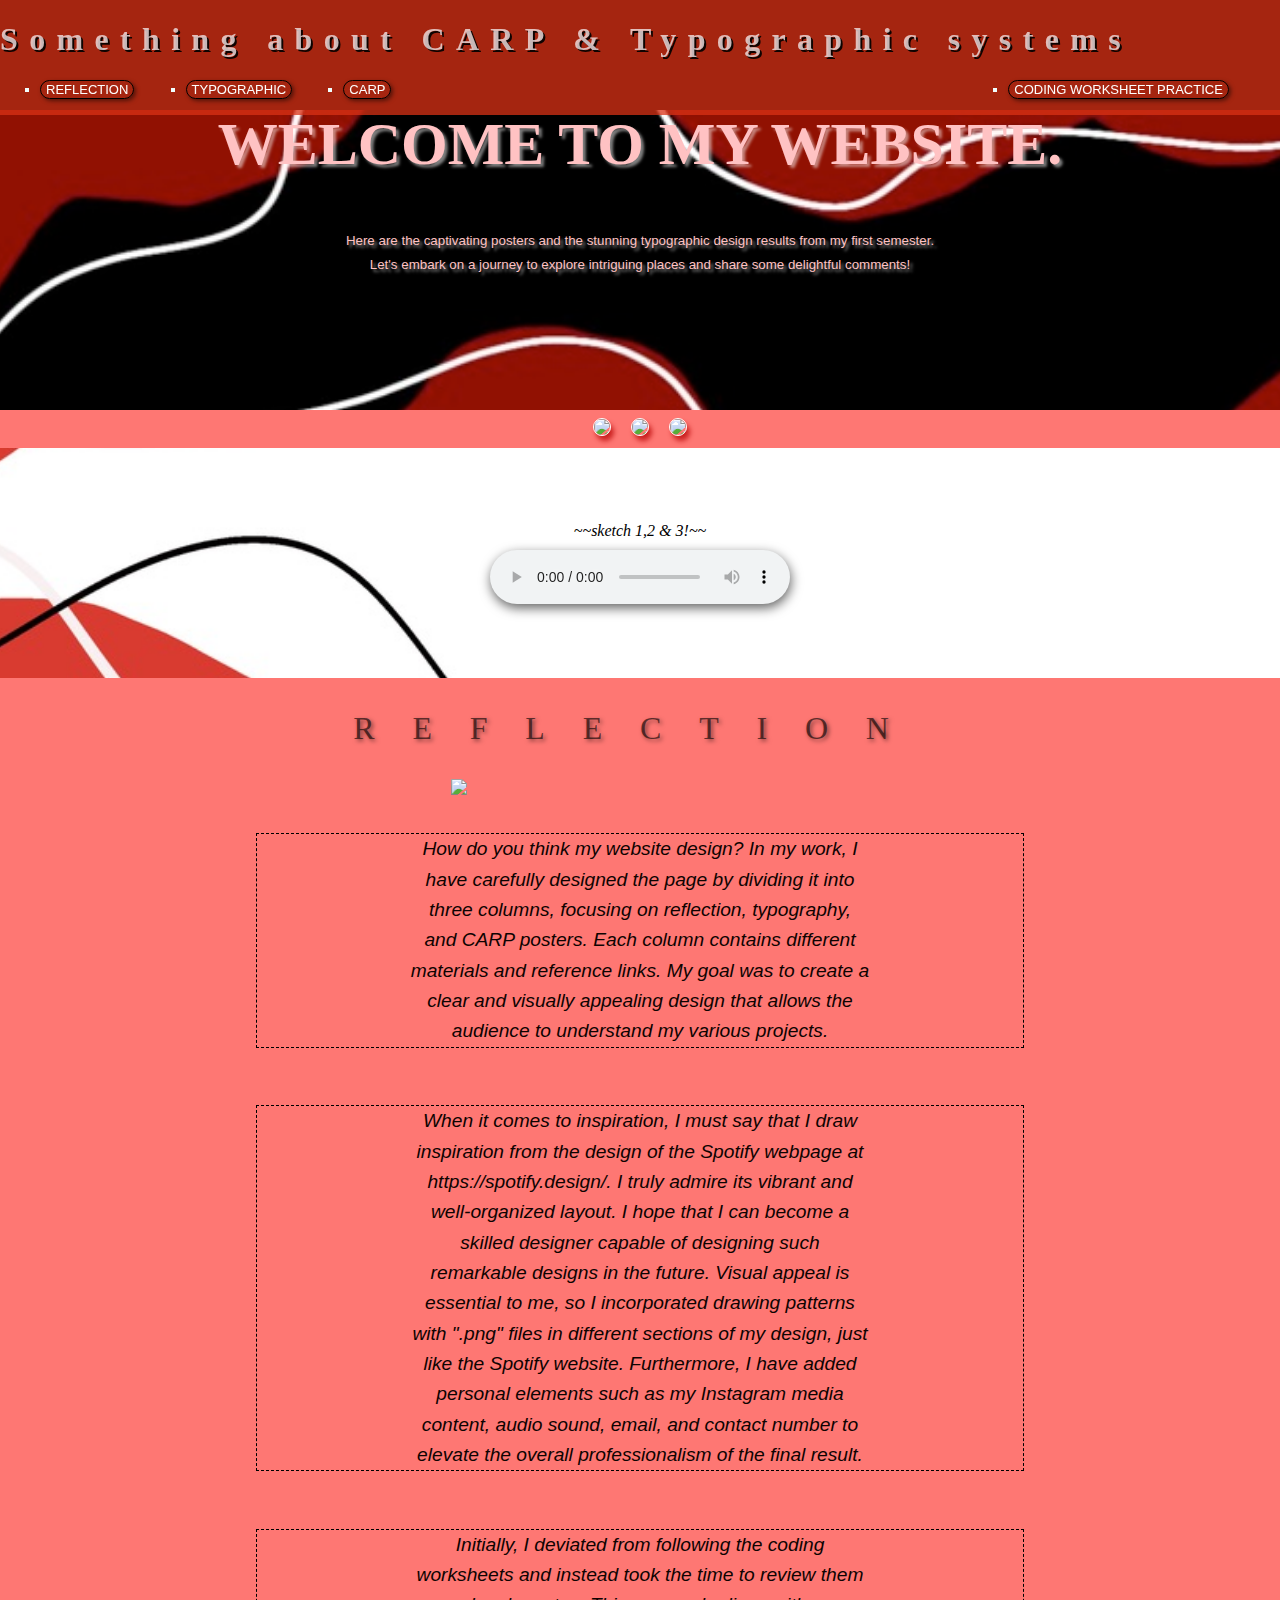
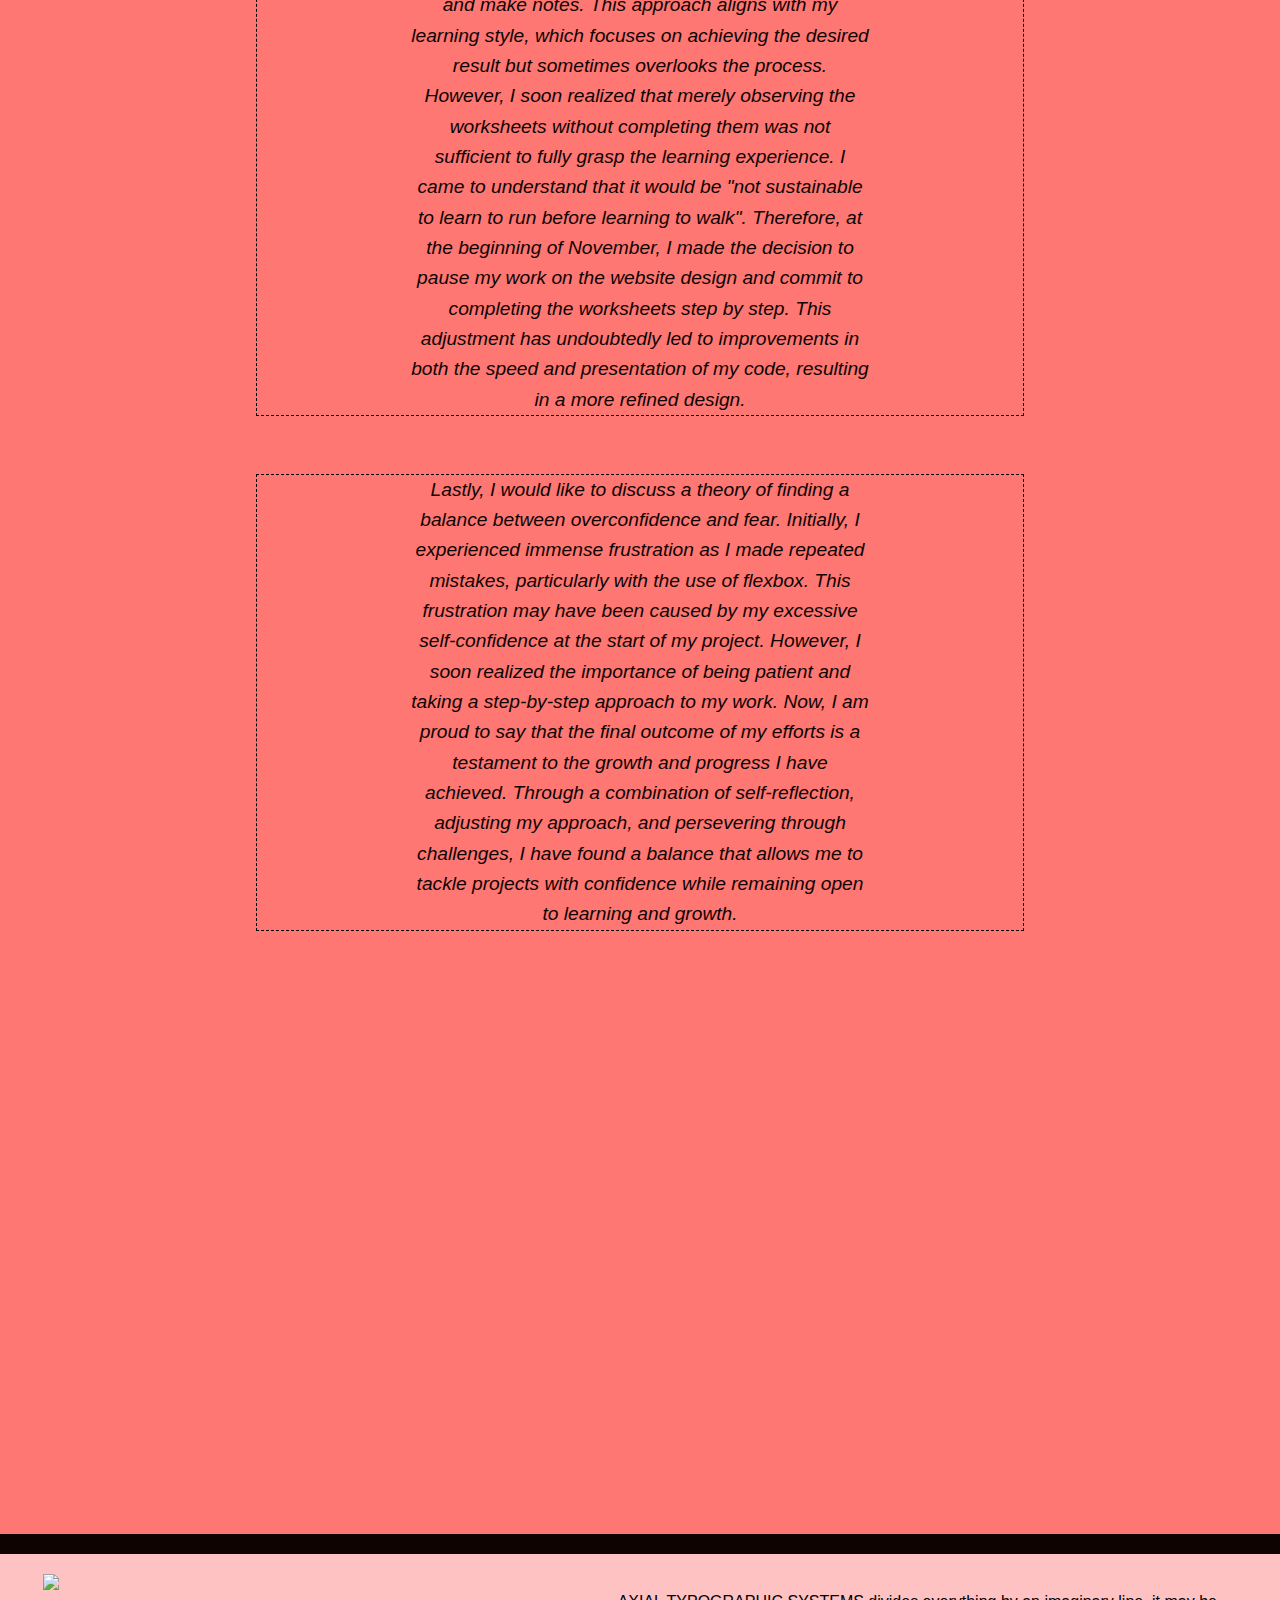
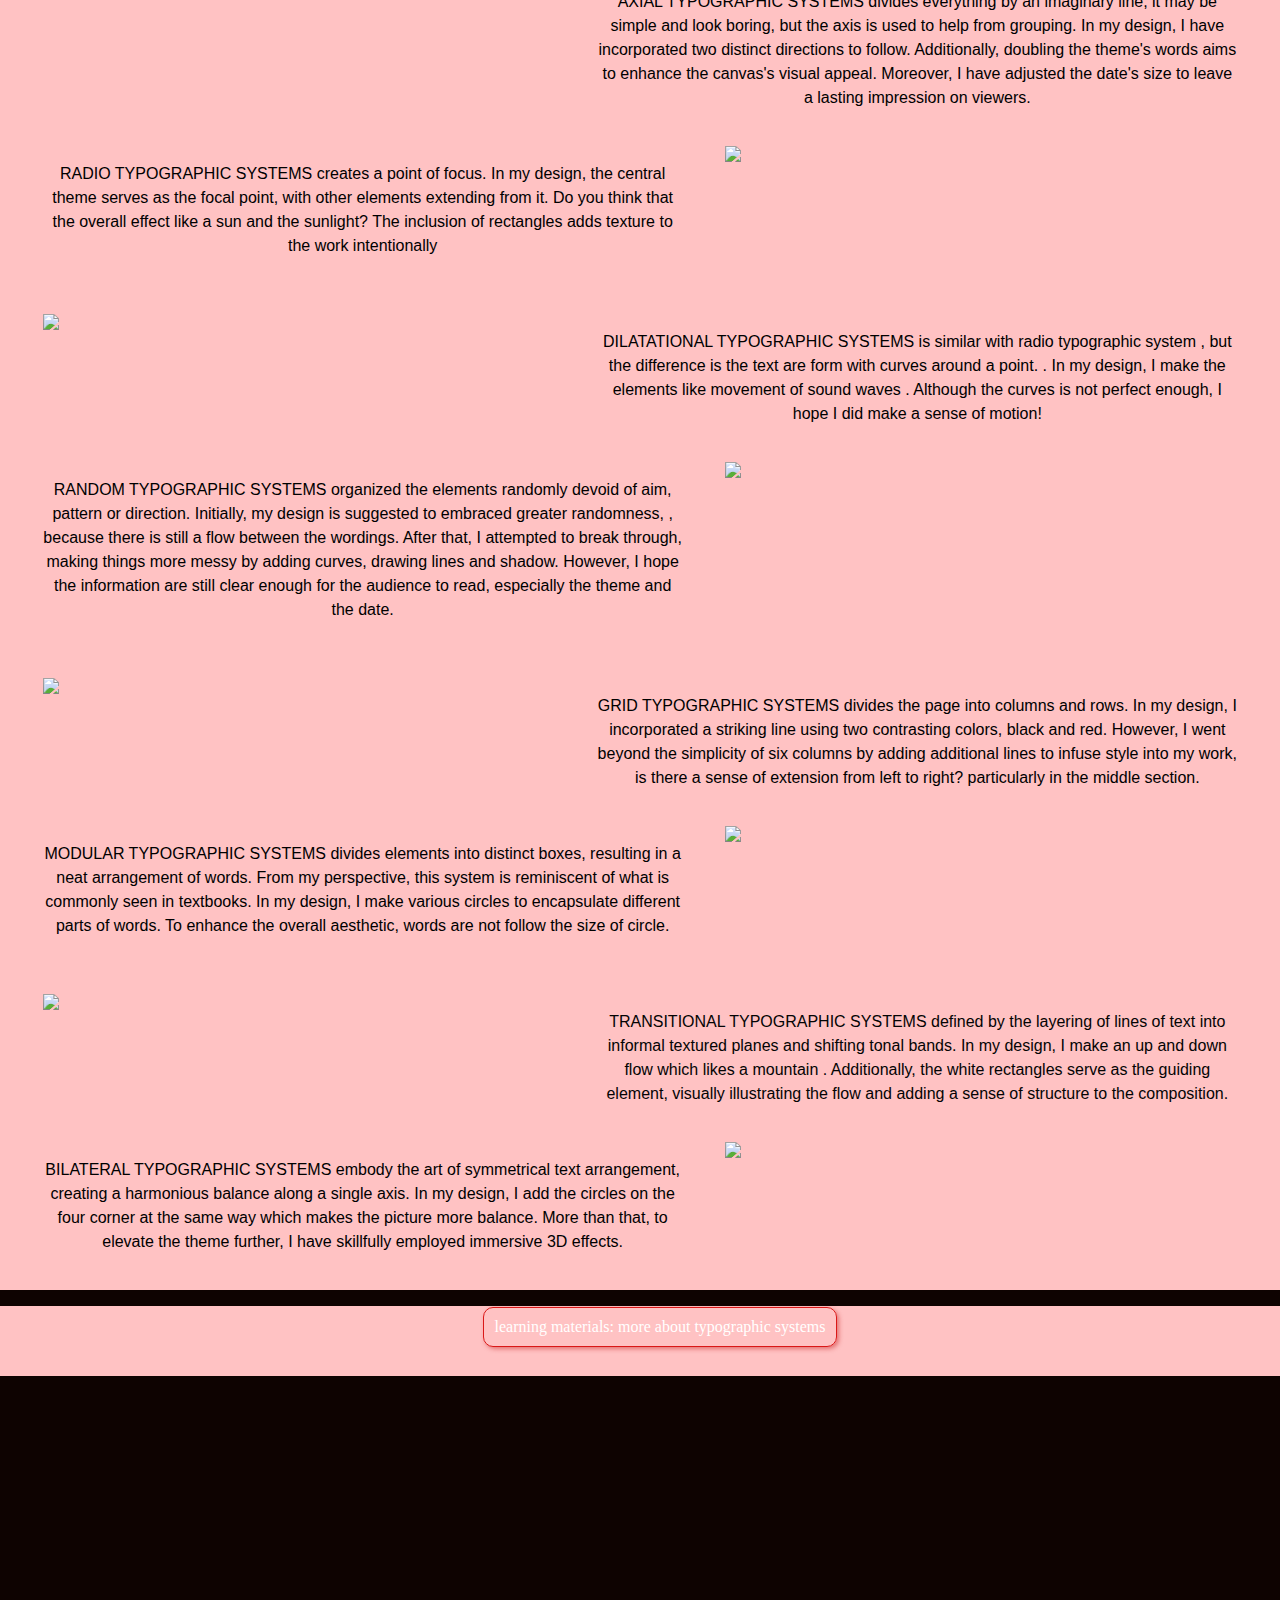
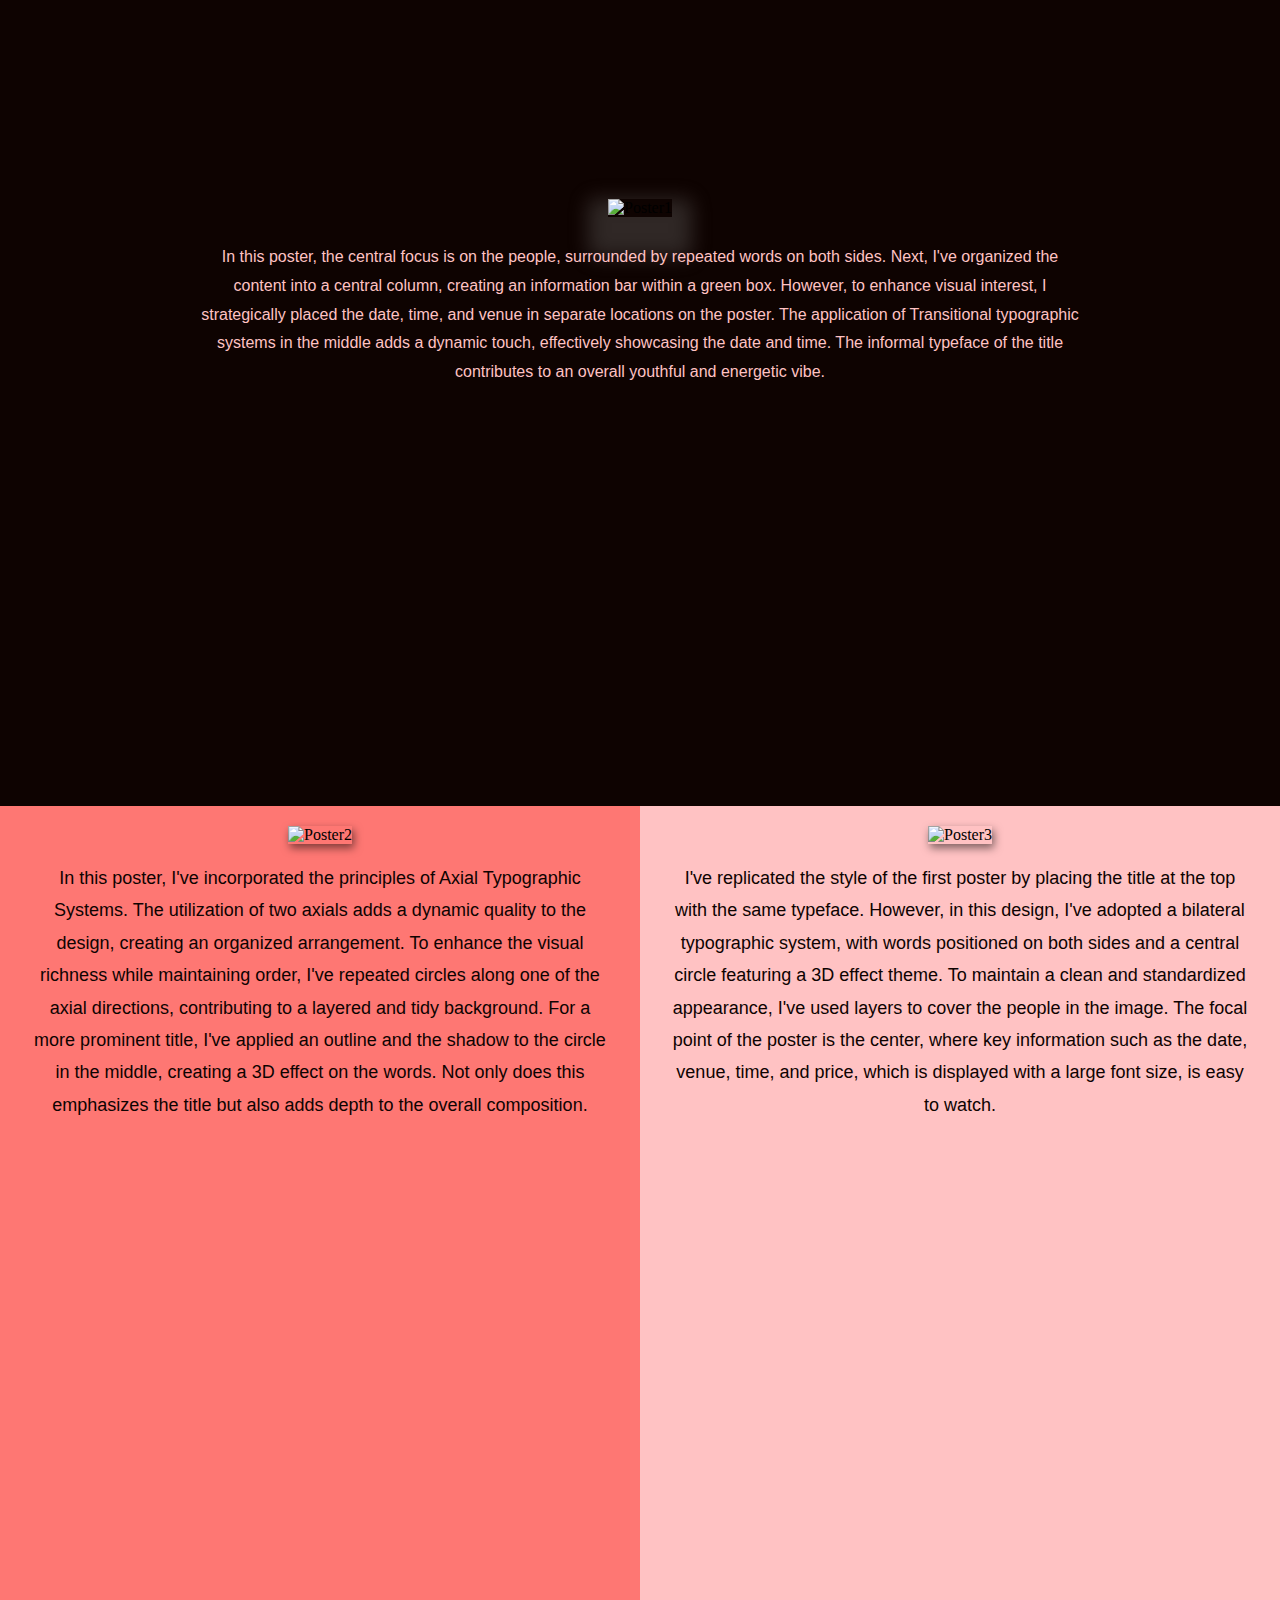
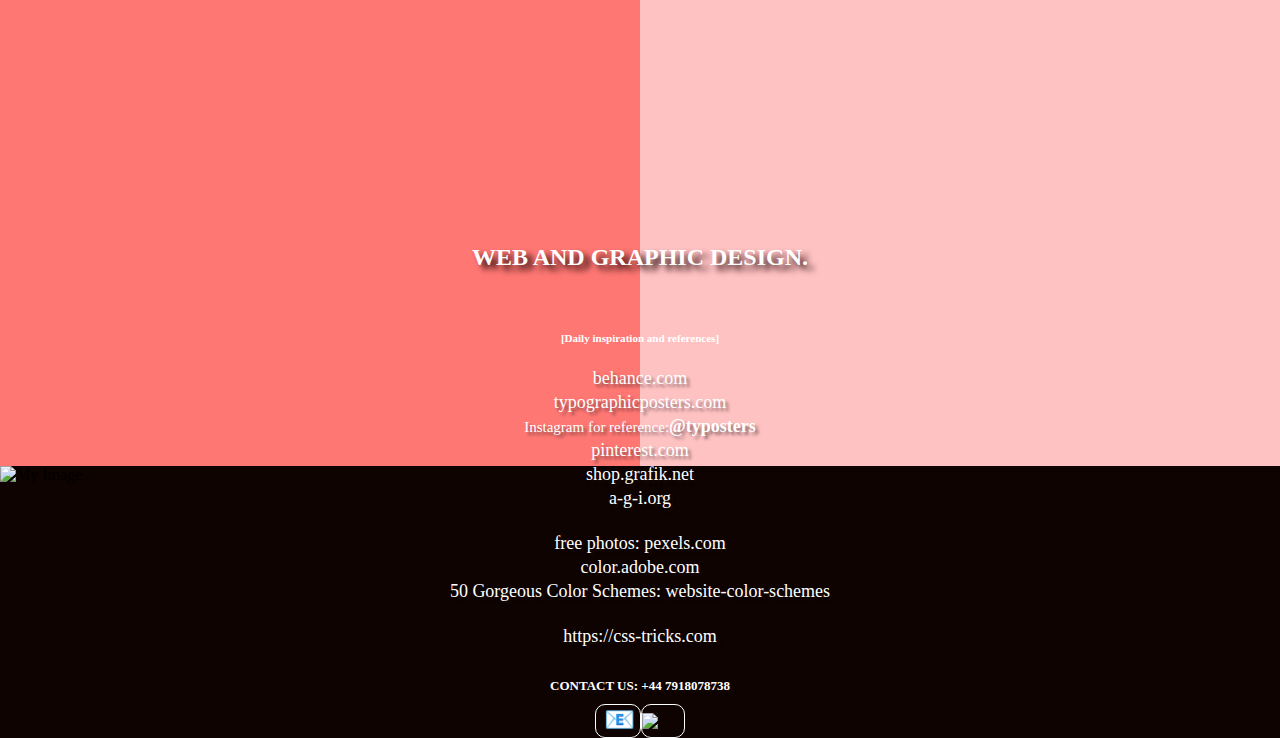
==== commit daad2639: "new" ====
--- a/index.html
+++ b/index.html
@@ -23,7 +23,7 @@
     </ul>
   </header>
 
-
+<main>
 
   <section class="section-one">
     <h2>WELCOME TO MY WEBSITE.</h2>
@@ -32,13 +32,13 @@
 
   <section class="section-two">
     <div class="img">
-      <img src="wireframe1.jpeg">
+      <img src="image of sketches/wireframe1.jpeg">
     </div>
     <div class="img">
-      <img src="wireframe2.jpeg">
+      <img src="image of sketches/wireframe2.jpeg">
     </div>
     <div class="img">
-      <img src="wireframe3.jpeg">
+      <img src="image of sketches/wireframe3.jpeg">
     </div>
   </section>
 
@@ -46,14 +46,14 @@
     <figcaption>~~sketch 1,2 & 3!~~</figcaption>
     <div class="audio">
       <audio controls>
-        <source src="introduce.mp3" type="audio/mpeg">
+        <source src="audio/introduce.mp3" type="audio/mpeg">
       </audio>
     </div>
   </section>
 
   <section class="section-four">
     <h3><Strong>REFLECTION</Strong></h3>
-    <img src="little star.png">
+    <img src="other image/little star.png">
     <p>How do you think my website design? In my work, I have carefully designed the page by dividing it into three columns, focusing on reflection, typography, and CARP posters. Each column contains different materials and reference links. My goal was to create a clear and visually appealing design that allows the audience to understand my various projects.</p>
     <p>When it comes to inspiration, I must say that I draw inspiration from the design of the Spotify webpage at https://spotify.design/. I truly admire its vibrant and well-organized layout. I hope that I can become a skilled designer capable of designing such remarkable designs in the future. Visual appeal is essential to me, so I incorporated drawing patterns with ".png" files in different sections of my design, just like the Spotify website. Furthermore, I have added personal elements such as my Instagram media content, audio sound, email, and contact number to elevate the overall professionalism of the final result.</p>
     <p> Initially, I deviated from following the coding worksheets and instead took the time to review them and make notes. This approach aligns with my learning style, which focuses on achieving the desired result but sometimes overlooks the process. However, I soon realized that merely observing the worksheets without completing them was not sufficient to fully grasp the learning experience. I came to understand that it would be "not sustainable to learn to run before learning to walk". Therefore, at the beginning of November, I made the decision to pause my work on the website design and commit to completing the worksheets step by step. This adjustment has undoubtedly led to improvements in both the speed and presentation of my code, resulting in a more refined design.</p>
@@ -62,7 +62,7 @@
 
   <section class="section-five">
     <div class="one">
-      <img src="1axial.jpg">
+      <img src="images of work/1axial.jpg">
       <div class="content">
         <p>AXIAL TYPOGRAPHIC SYSTEMS divides everything by an imaginary line, it may be simple and look boring, but the axis is used to help from grouping. In my design, I have incorporated two distinct directions to follow. Additionally, doubling the theme's words aims to enhance the canvas's visual appeal. Moreover, I have adjusted the date's size to leave a lasting impression on viewers.</p>
       </div>
@@ -74,13 +74,13 @@
       <div class="content2">
         <p>RADIO TYPOGRAPHIC SYSTEMS creates a point of focus. In my design, the central theme serves as the focal point, with other elements extending from it. Do you think that the overall effect like a sun and the sunlight?  The inclusion of rectangles adds texture to the work intentionally</p>
       </div>
-      <img src="2radial.jpg">
+      <img src="images of work/2radial.jpg">
     </div>
   </section>
 
   <section class="section-seven">
     <div class="one">
-      <img src="3dilatational.jpg">
+      <img src="images of work/3dilatational.jpg">
       <div class="content3">
         <p>DILATATIONAL TYPOGRAPHIC SYSTEMS is similar with radio typographic system , but the difference is the text are form with curves around a point.
           . In my design, I make the elements like movement of sound waves . Although the curves is not perfect enough, I hope I did make a sense of motion!
@@ -96,13 +96,13 @@
           , because there is still a flow between the wordings. After that, I attempted to break through, making things more messy by adding curves, drawing lines and shadow. However, I hope the information are still clear enough for the audience to read, especially the theme and the date.
           </p>
       </div>
-      <img src="4random.jpg">
+      <img src="images of work/4random.jpg">
     </div>
   </section>
 
   <section class="section-nine">
     <div class="one">
-      <img src="5grid.jpg">
+      <img src="images of work/5grid.jpg">
       <div class="content5">
         <p>GRID TYPOGRAPHIC SYSTEMS divides the page into columns and rows. In my design, I incorporated a striking line using two contrasting colors, black and red. However, I went beyond the simplicity of six columns by adding additional lines to infuse style into my work, is there a sense of extension from left to right? particularly in the middle section.</p>
       </div>
@@ -116,13 +116,13 @@
           In my design, I make various circles to encapsulate different parts of words. To enhance the overall aesthetic, words are not follow the size of circle.
           </p>
       </div>
-      <img src="6modular.jpg">
+      <img src="images of work/6modular.jpg">
     </div>
   </section>
 
   <section class="section-eleven">
     <div class="one">
-      <img src="7transitional.jpg">
+      <img src="images of work/7transitional.jpg">
       <div class="content7">
         <p>TRANSITIONAL TYPOGRAPHIC SYSTEMS defined by the layering of lines of text into informal textured planes and shifting tonal bands. In my design, I make an up and down flow which likes a mountain . Additionally, the white rectangles serve as the guiding element, visually illustrating the flow and adding a sense of structure to the composition.</p>
       </div>
@@ -135,7 +135,7 @@
         <p>BILATERAL TYPOGRAPHIC SYSTEMS embody the art of symmetrical text arrangement, creating a harmonious balance along a single axis.
           In my design, I add the circles on the four corner at the same way which makes the picture more balance. More than that, to elevate the theme further, I have skillfully employed immersive 3D effects.</p>
       </div>
-      <img src="8bilateral.jpg">
+      <img src="images of work/8bilateral.jpg">
     </div>
   </section>
 
@@ -147,7 +147,7 @@
 
   <section class="section-fourteen">
     <div class="image-container">
-      <img src="poster1.jpeg" alt="Poster1">
+      <img src="images of work/poster1.jpeg" alt="Poster1">
     </div>
     <div class="text-container">
       <p>In this poster, the central focus is on the people, surrounded by repeated words on both sides. Next, I've organized the content into a central column, creating an information bar within a green box. However, to enhance visual interest, I strategically placed the date, time, and venue in separate locations on the poster. The application of Transitional typographic systems in the middle adds a dynamic touch, effectively showcasing the date and time. The informal typeface of the title contributes to an overall youthful and energetic vibe.</p>
@@ -156,20 +156,11 @@
 
 
 
-  <!DOCTYPE html>
-  <html lang="en">
-  
-  <head>
-    <!-- Include your head content here -->
-  </head>
-  
-  <body>
-  
     <div class="container">
       <section class="section-fifthteen">
         <div class="box1">
           <div class="poster-container">
-          <img src="poster2.jpeg" alt="Poster2">
+          <img src="images of work/poster2.jpeg" alt="Poster2">
         </div>
           <div class="poster-reflection-container">
           <p>In this poster, I've incorporated the principles of Axial Typographic Systems. The utilization of two axials adds a dynamic quality to the design, creating an organized arrangement.
@@ -184,10 +175,12 @@
     
         <div class="box2">
           <div class="poster-container">
-            <img src="poster3.jpeg" alt="Poster3">
+            <img src="images of work/poster3.jpeg" alt="Poster3">
           </div>
           <div class="poster-reflection-container">
-            <p>I've replicated the style of the first poster by placing the title at the top with the same typeface. However, in this design, I've adopted a bilateral typographic system, with words positioned on both sides and a central circle featuring a 3D effect theme. To maintain a clean and standardized appearance, I've used layers to cover the people in the image. The focal point of the poster is the center, where key information such as the date, venue, time, and price, which is displayed with a large font size, is easy to watch.</p>
+            <p>I've replicated the style of the first poster by placing the title at the top with the same typeface. However, in this design, I've adopted a bilateral typographic system, 
+              
+              with words positioned on both sides and a central circle featuring a 3D effect theme. To maintain a clean and standardized appearance, I've used layers to cover the people in the image. The focal point of the poster is the center, where key information such as the date, venue, time, and price, which is displayed with a large font size, is easy to watch.</p>
           </div>
         </div>
       </section>
@@ -196,7 +189,7 @@
       <section class="section-sixteen">
   
         <section class="image-section">
-          <img src="footer_part_procreate.jpeg" alt="My Image">
+          <img src="other image/footer_part_procreate.jpeg" alt="My Image">
           <div class="content-overlay">
             <div class="title">
               <h4><strong>WEB AND GRAPHIC DESIGN.</strong></h4>
@@ -224,7 +217,7 @@
              
           <div class="contact">
                 <a href="mailto:your-email@wingsum0855@gmail.com" target="_blank" class="email">📧</a>
-                <a href="https://www.instagram.com/w1n9sum/" target="_blank" class="instagram"><img src="instagram.png"></a>
+                <a href="https://www.instagram.com/w1n9sum/" target="_blank" class="instagram"><img src="other image/instagram.png"></a>
           </div>
 
             </footer>
@@ -234,6 +227,7 @@
     </div>
 
     
+  </main>
   
   </body>
   
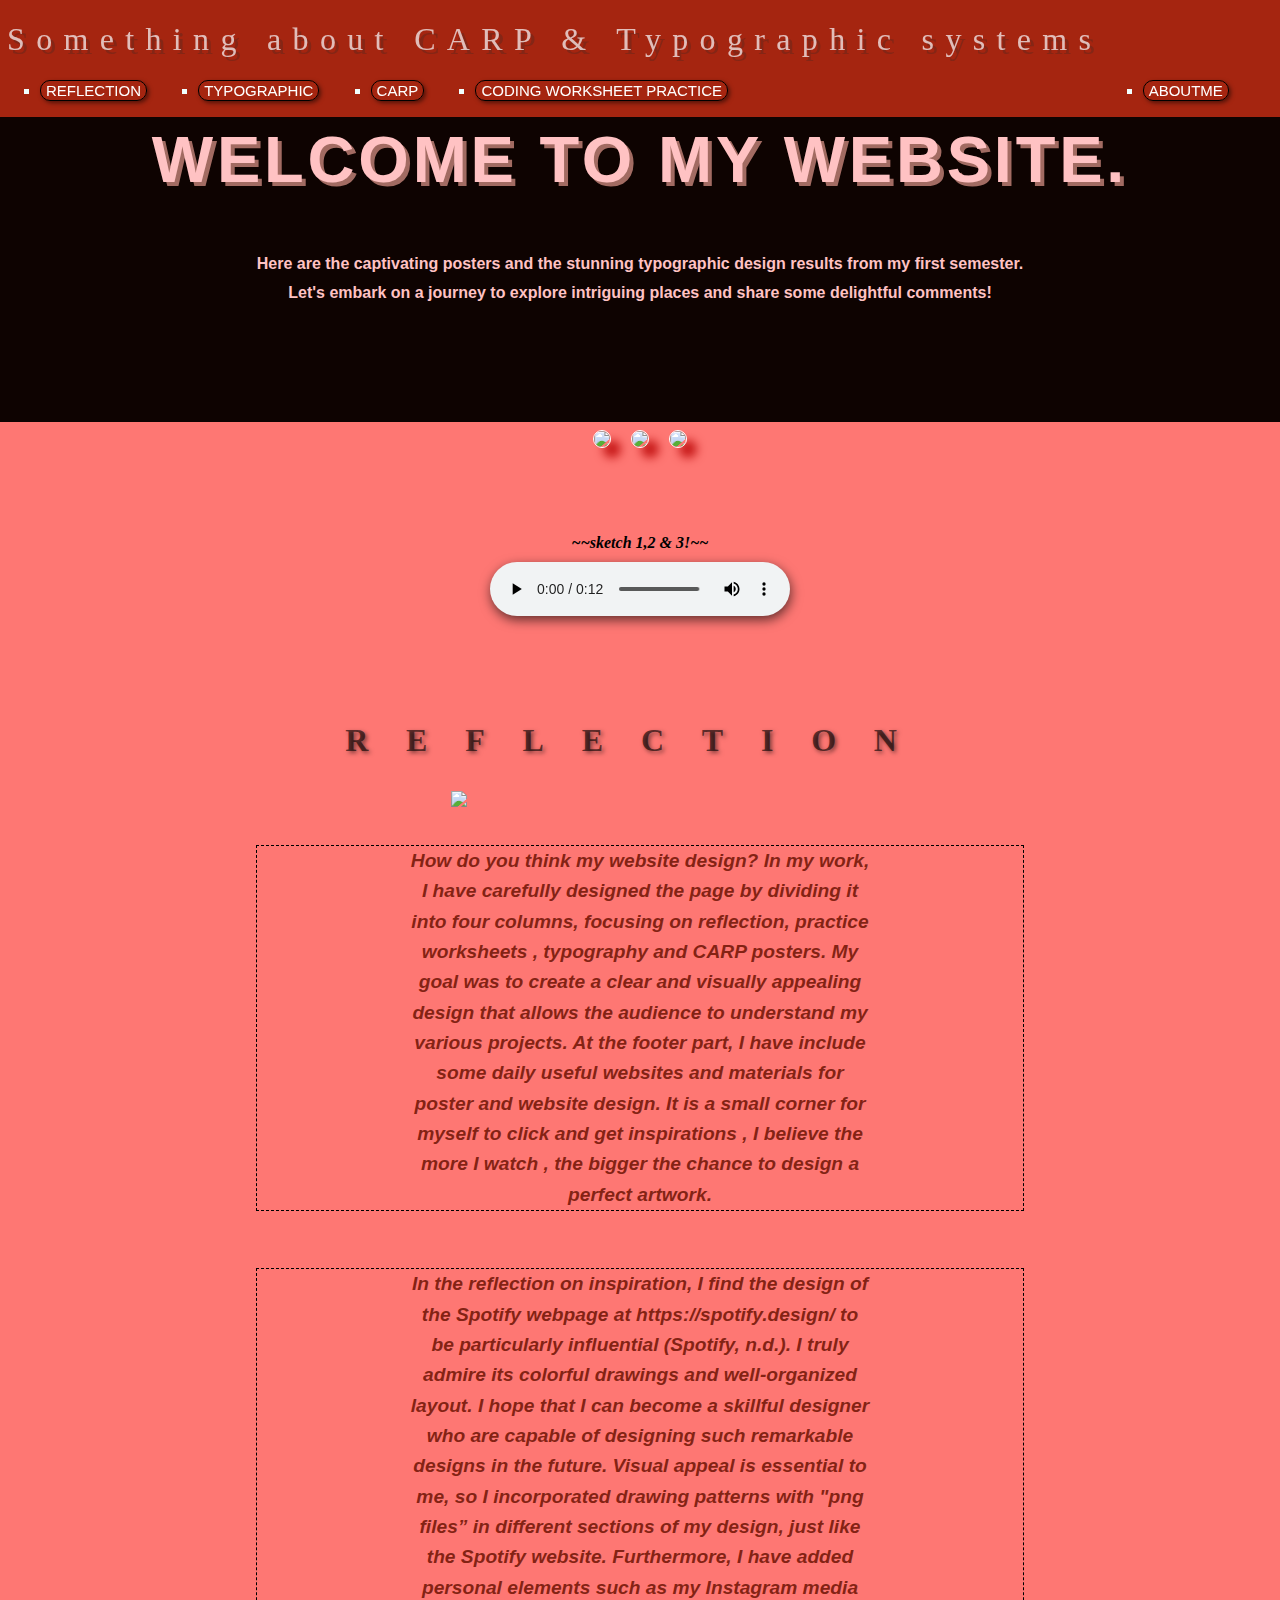
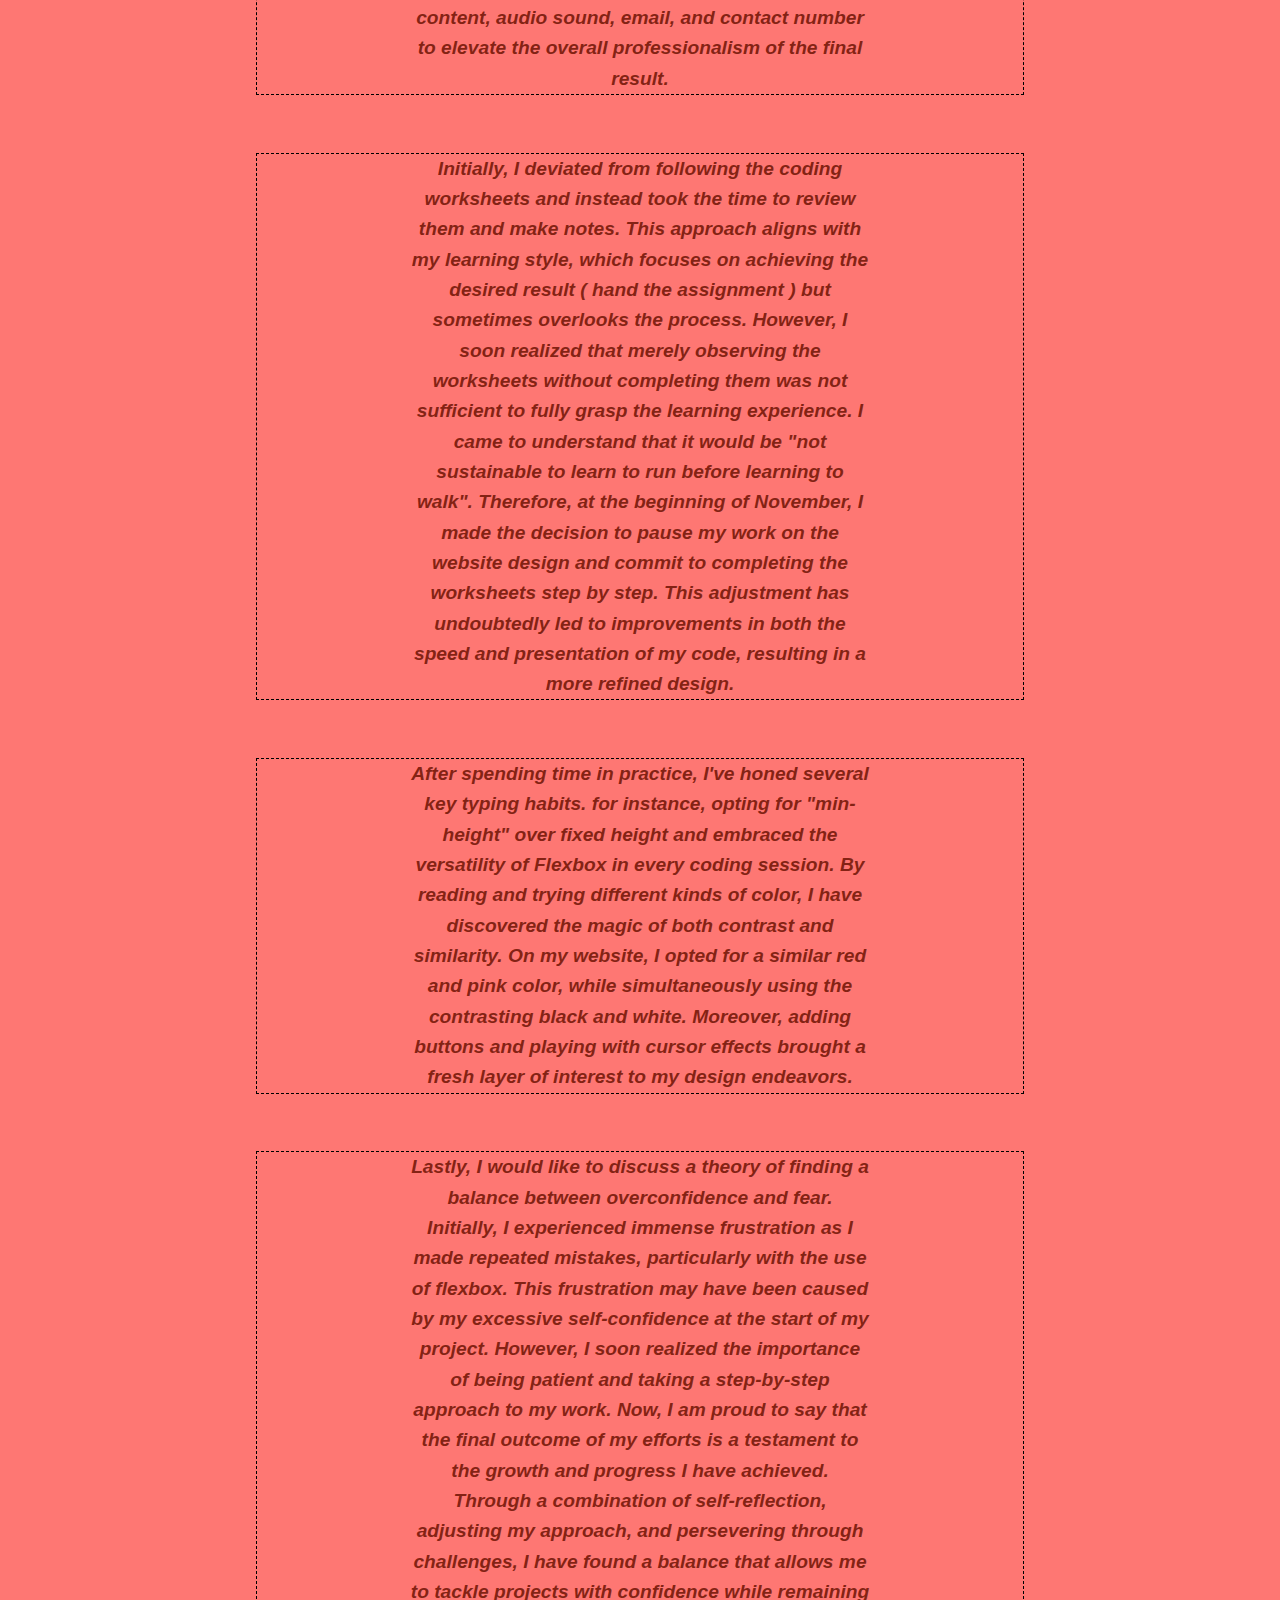
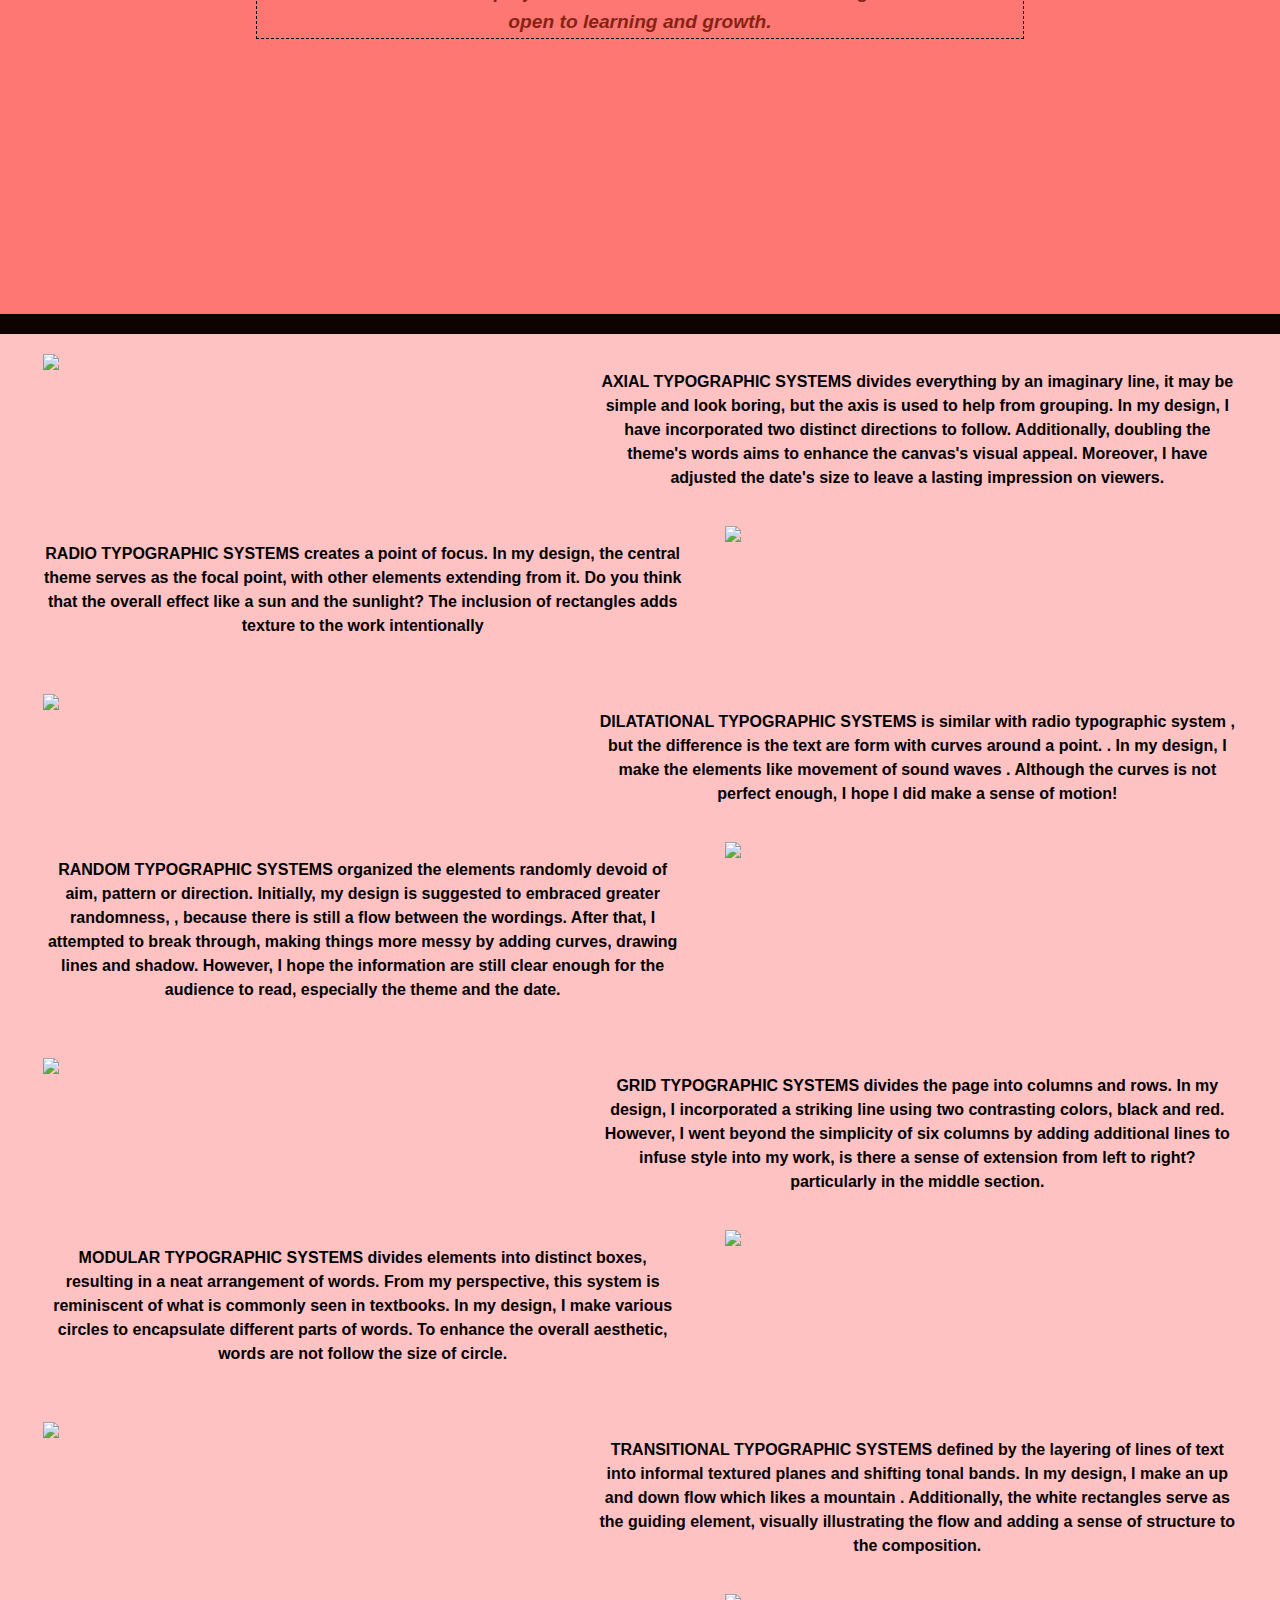
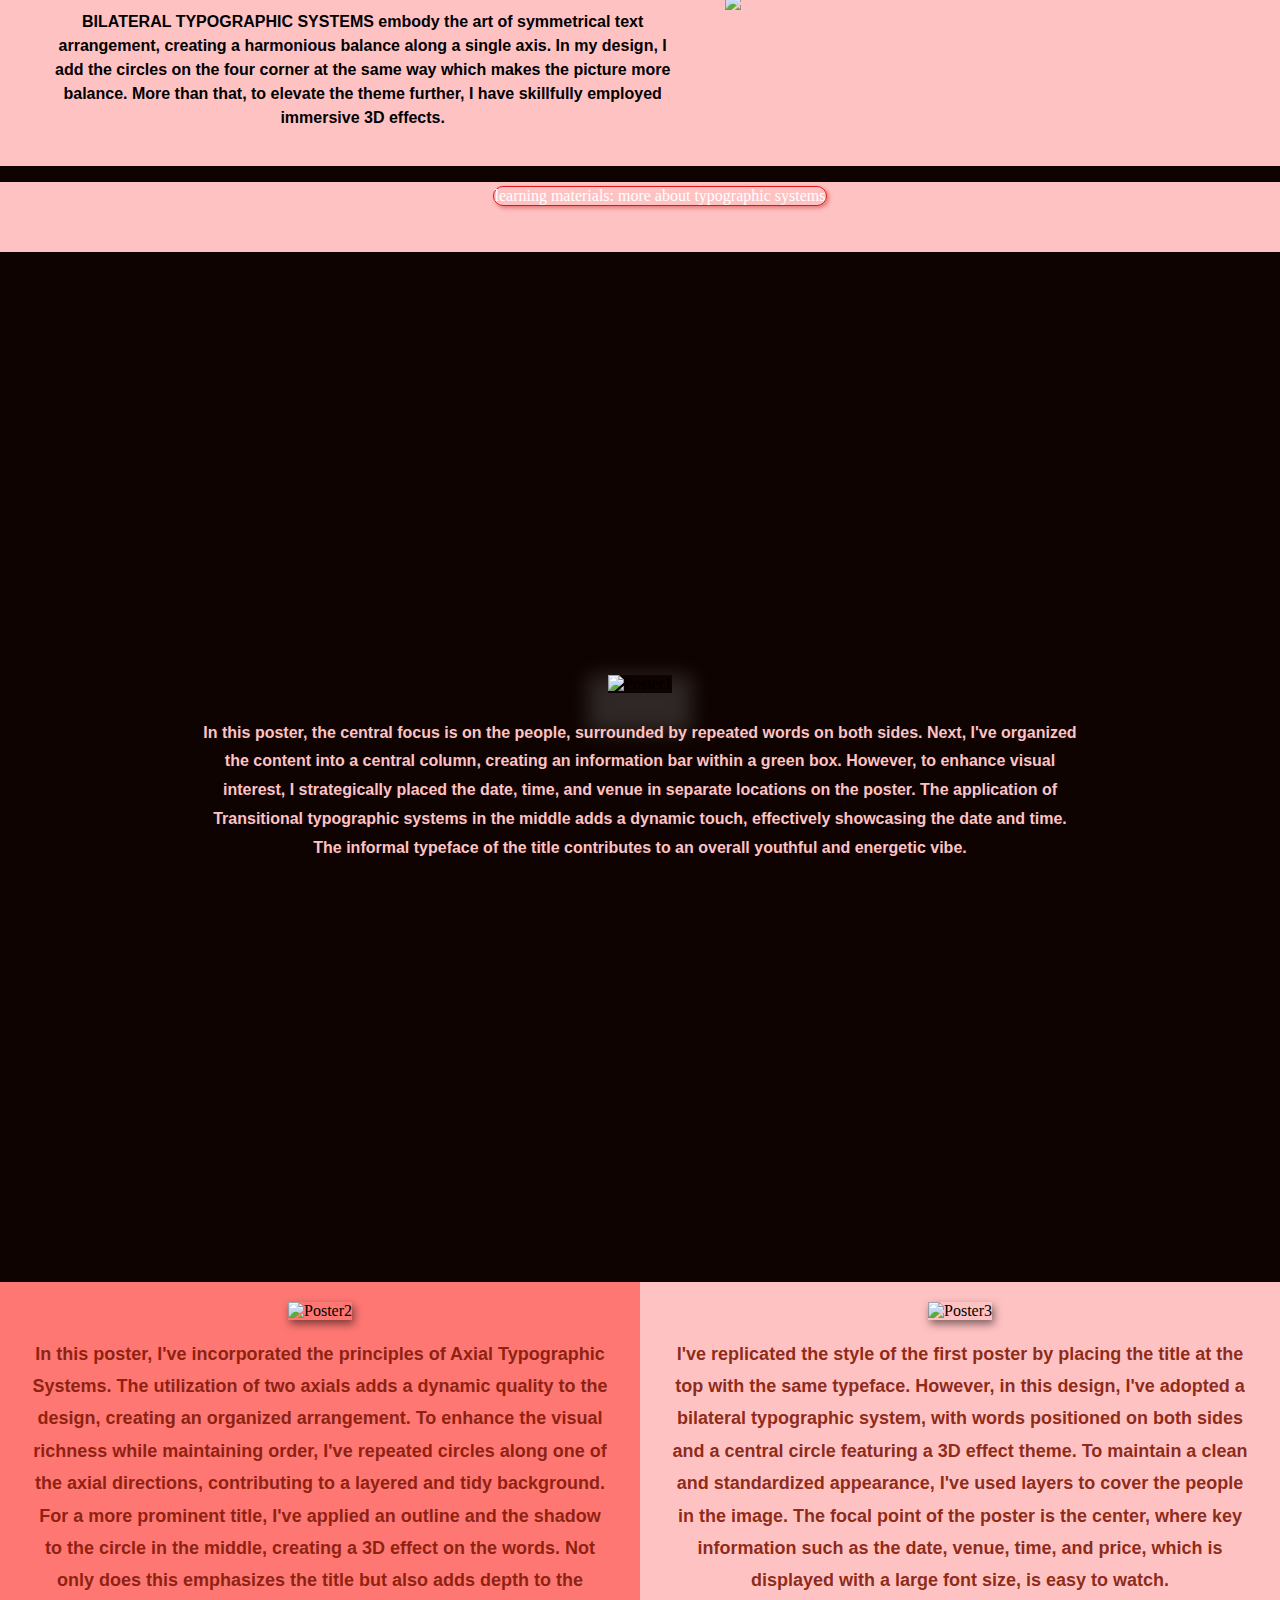
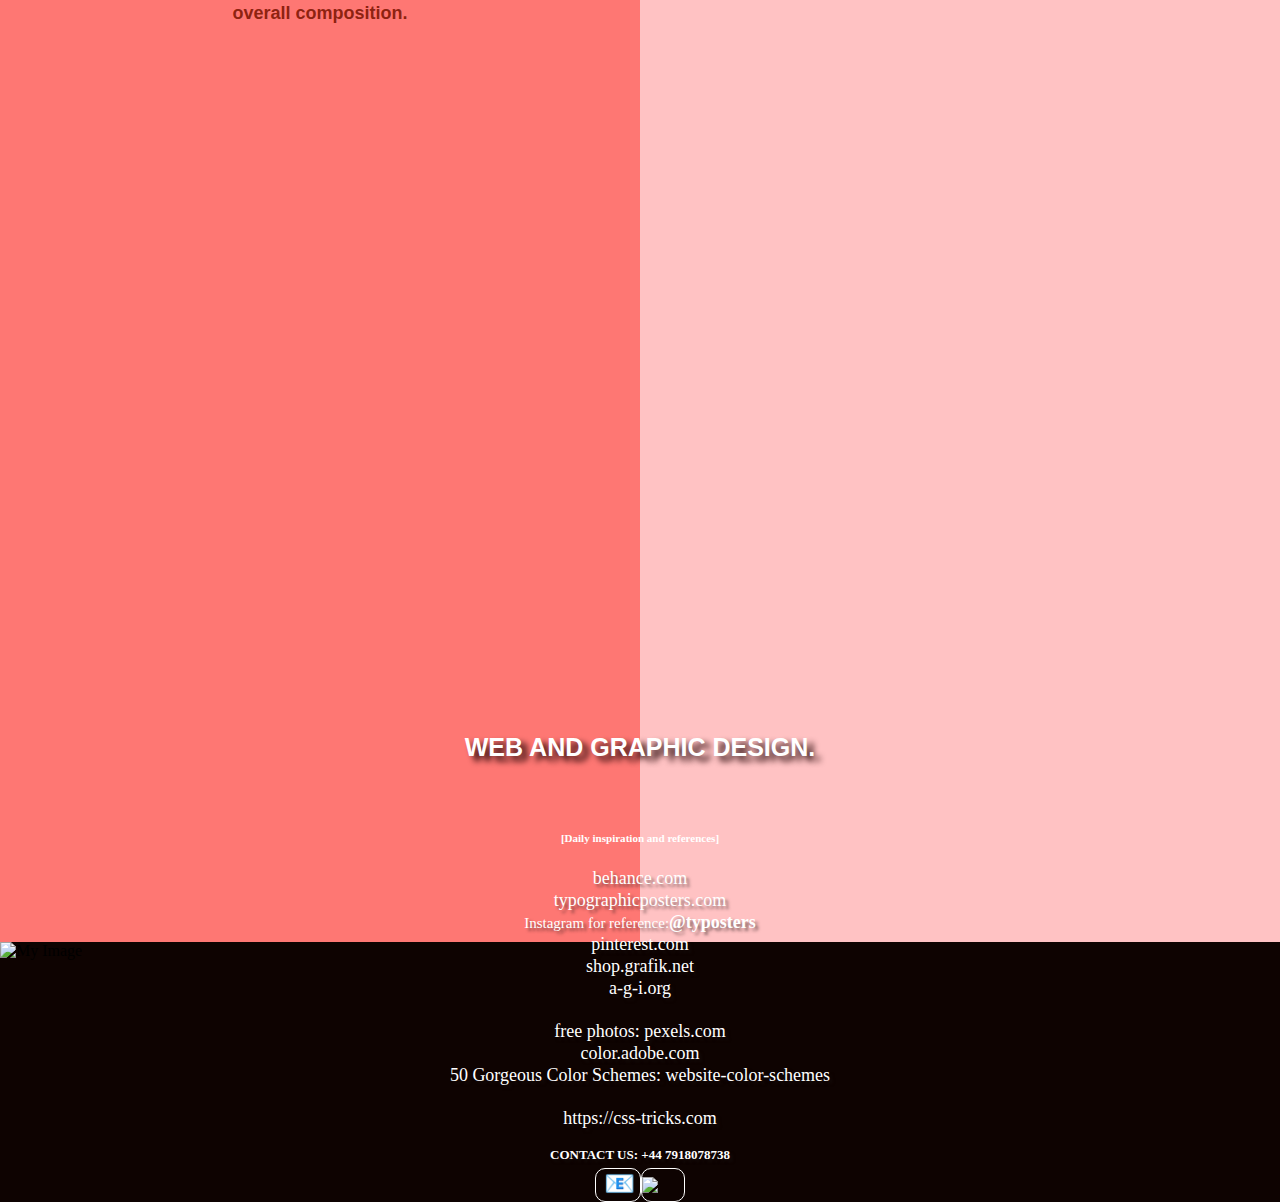
==== commit c8aceb4d: "new" ====
--- a/index.html
+++ b/index.html
@@ -6,6 +6,9 @@
   <meta name="viewport" content="width=device-width, initial-scale=1.0">
   <title>CARP & TYPOGRAPHIC</title>
   <link rel="stylesheet" href="style.css">
+  <link rel="stylesheet" href="https://use.typekit.net/cce7nyy.css">
+  <link rel="stylesheet" href="https://use.typekit.net/xxz5mso.css">
+  
 </head>
 
 
@@ -18,8 +21,9 @@
       <li><a href="reflection.html">REFLECTION</a></li>
       <li><a href="typography.html">TYPOGRAPHIC</a></li>
       <li><a href="carp.html">CARP</a></li>
-  
-      <li class="push"><a href="coding worksheet practice.html">CODING WORKSHEET PRACTICE</a></li>
+      <li><a href="coding worksheet practice.html">CODING WORKSHEET PRACTICE</a></li>
+      
+      <li class="push"><a href="aboutme.html">ABOUTME</a></li>
     </ul>
   </header>
 
@@ -46,6 +50,7 @@
     <figcaption>~~sketch 1,2 & 3!~~</figcaption>
     <div class="audio">
       <audio controls>
+        <source src="audio/introduce.m4a" type="audio/mpeg">
         <source src="audio/introduce.mp3" type="audio/mpeg">
       </audio>
     </div>
@@ -54,10 +59,14 @@
   <section class="section-four">
     <h3><Strong>REFLECTION</Strong></h3>
     <img src="other image/little star.png">
-    <p>How do you think my website design? In my work, I have carefully designed the page by dividing it into three columns, focusing on reflection, typography, and CARP posters. Each column contains different materials and reference links. My goal was to create a clear and visually appealing design that allows the audience to understand my various projects.</p>
-    <p>When it comes to inspiration, I must say that I draw inspiration from the design of the Spotify webpage at https://spotify.design/. I truly admire its vibrant and well-organized layout. I hope that I can become a skilled designer capable of designing such remarkable designs in the future. Visual appeal is essential to me, so I incorporated drawing patterns with ".png" files in different sections of my design, just like the Spotify website. Furthermore, I have added personal elements such as my Instagram media content, audio sound, email, and contact number to elevate the overall professionalism of the final result.</p>
-    <p> Initially, I deviated from following the coding worksheets and instead took the time to review them and make notes. This approach aligns with my learning style, which focuses on achieving the desired result but sometimes overlooks the process. However, I soon realized that merely observing the worksheets without completing them was not sufficient to fully grasp the learning experience. I came to understand that it would be "not sustainable to learn to run before learning to walk". Therefore, at the beginning of November, I made the decision to pause my work on the website design and commit to completing the worksheets step by step. This adjustment has undoubtedly led to improvements in both the speed and presentation of my code, resulting in a more refined design.</p>
-    <p> Lastly, I would like to discuss a theory of finding a balance between overconfidence and fear. Initially, I experienced immense frustration as I made repeated mistakes, particularly with the use of flexbox. This frustration may have been caused by my excessive self-confidence at the start of my project. However, I soon realized the importance of being patient and taking a step-by-step approach to my work. Now, I am proud to say that the final outcome of my efforts is a testament to the growth and progress I have achieved. Through a combination of self-reflection, adjusting my approach, and persevering through challenges, I have found a balance that allows me to tackle projects with confidence while remaining open to learning and growth.</p>
+    <p>How do you think my website design? In my work, I have carefully designed the page by dividing it into four columns, focusing on reflection, practice worksheets ,  typography and CARP posters. My goal was to create a clear and visually appealing design that allows the audience to understand my various projects. At the footer part, I have include some daily useful websites and materials for poster and website design. It is a small corner for myself to click and get inspirations , I believe the more I watch , the bigger the chance to design a perfect artwork. </p>
+    <p>In the reflection on inspiration, I find the design of the Spotify webpage at https://spotify.design/ to be particularly influential (Spotify, n.d.). I truly admire its colorful drawings and well-organized layout. I hope that I can become a skillful designer who are capable of designing such remarkable designs in the future. Visual appeal is essential to me, so I incorporated drawing patterns with "png files” in different sections of my design, just like the Spotify website. Furthermore, I have added personal elements such as my Instagram media content, audio sound, email, and contact number to elevate the overall professionalism of the final result.</p>
+    <p>Initially, I deviated from following the coding worksheets and instead took the time to review them and make notes. This approach aligns with my learning style, which focuses on achieving the desired result ( hand the assignment ) but sometimes overlooks the process. However, I soon realized that merely observing the worksheets without completing them was not sufficient to fully grasp the learning experience. I came to understand that it would be "not sustainable to learn to run before learning to walk". Therefore, at the beginning of November, I made the decision to pause my work on the website design and commit to completing the worksheets step by step. This adjustment has undoubtedly led to improvements in both the speed and presentation of my code, resulting in a more refined design.</p>
+    <p>After spending time in practice, I've honed several key typing habits. for instance, opting for "min-height" over fixed height 
+      and embraced the versatility of Flexbox in every coding session. 
+      By reading and trying different kinds of color, I have discovered the magic of both contrast and similarity. On my website, I opted for a similar red and pink color, while simultaneously using the contrasting black and white.
+      Moreover, adding buttons and playing with cursor effects brought a fresh layer of interest to my design endeavors.</p>
+      <p>Lastly, I would like to discuss a theory of finding a balance between overconfidence and fear. Initially, I experienced immense frustration as I made repeated mistakes, particularly with the use of flexbox. This frustration may have been caused by my excessive self-confidence at the start of my project. However, I soon realized the importance of being patient and taking a step-by-step approach to my work. Now, I am proud to say that the final outcome of my efforts is a testament to the growth and progress I have achieved. Through a combination of self-reflection, adjusting my approach, and persevering through challenges, I have found a balance that allows me to tackle projects with confidence while remaining open to learning and growth.</p>
   </section>
 
   <section class="section-five">
@@ -226,7 +235,7 @@
       </section>
     </div>
 
-    
+
   </main>
   
   </body>
--- a/style.css
+++ b/style.css
@@ -15,12 +15,13 @@
 
 h1 {
  font-family: Georgia, 'Times New Roman', Times, serif;
- font-weight: bolder;
+ font-weight: 250;
  font-size: xx-large;
  letter-spacing: 0.3cm;
  color: rgba(238, 221, 221, 0.828);
  text-align: left;
- text-shadow: 2px 2px 0 #0E0301;
+ text-shadow: 4px 4px  #842616;
+ margin-left: 7px;
 }
 
 .container-navigation {
@@ -33,8 +34,10 @@
 
 .container-navigation li {
   margin-right: 4vw;
-  font-family: 'Segoe UI', Tahoma, Geneva, Verdana, sans-serif;
-  font-size: small;
+  font-family: "kaushan-script", sans-serif;
+  font-weight: 400;
+  font-style: normal;
+  font-size: 15px;
   color: azure;
   padding: 1px 5px;
   border: 1px solid black;
@@ -57,9 +60,9 @@
 }
 
 .section-one {
- margin-top: 110px;
+ margin-top: 121.5px;
  min-height: 300px;
- background-image: url("background1.jpeg");
+ background-image: url("image og background/background1.jpeg");
  background-repeat: no-repeat;
  background-size: cover;
  background-position: center;
@@ -72,19 +75,22 @@
  flex-direction: column;
  align-items: center;
  justify-content: center;
- text-shadow: 3px 3px 3px rgba(255, 255, 255, 0.5);
 }
 
 h2 {
- font-style: inherit;
- font-weight: 600px;
- font-size: 60px;
+ font-family: "ff-market-web", sans-serif;
+ font-weight: 700;
+ font-style: normal;
+ font-size: 65px;
+ letter-spacing: 0.1cm;
  color: #FFC2C3;
+ text-shadow:4px 4px rgb(162, 107, 98)
 }
 
 p {
  font-family: Verdana, Geneva, Tahoma, sans-serif;
- font-size: smaller;
+ font-size: medium;
+ font-weight: 600;
  line-height: 1.8em;
  color: #FFC2C3;
  text-align: center;
@@ -113,7 +119,7 @@
   max-width: 250px; 
   border: 1px solid #ffffff;
   border-radius: 10px;
-  box-shadow: 3px 5px 5px rgba(186, 6, 6, 0.754);
+  box-shadow: 10px 10px 10px rgba(186, 6, 6, 0.832);
   cursor: zoom-in;
 }
 
@@ -127,7 +133,7 @@
  justify-content: center;
  align-items: center;
 
- background-image: url("background2.jpeg");
+ background-image: url("image og background/background2.jpeg");
  background-repeat: no-repeat;
  background-size: cover;
  background-position: center;
@@ -137,7 +143,7 @@
 .section-three figcaption {
  font-family: Georgia, 'Times New Roman', Times, serif;
  font-style: oblique;
- font-weight: 400;
+ font-weight: 600;
 }
 
 .section-three .audio {
@@ -160,7 +166,8 @@
 .section-four p{
   font-style: italic;
   font-size: larger;
-  color: #0E0301;
+  font-weight: 550;
+  color: #6e1303da;
   text-align: center;
   line-height: 1.58;
   margin-top: 5%;
@@ -172,7 +179,7 @@
   font-size: xx-large;
   letter-spacing: 1cm;
   color: rgba(0, 0, 0, 0.615);
-  font-weight: 300;
+  font-weight: 500;
   text-shadow: 2px 2px 4px rgba(0, 0, 0, 0.5);
 }
 
@@ -181,6 +188,10 @@
   display: flex;
   text-align: center;
   width: 10cm;
+}
+
+.section-four img:hover{
+  transform: scale(0.98);
 }
 
 .section-five {
@@ -217,6 +228,7 @@
 .section-five .content p {
   color: black;
   font-size: medium;
+  font-weight: 550;
   line-height: 1.5;
 }
 
@@ -253,6 +265,7 @@
 .section-six .content2 p {
   color: black;
   font-size: medium;
+  font-weight: 550;
   line-height: 1.5;
 }
 
@@ -273,6 +286,7 @@
 .section-seven .content3 p {
   color: black;
   font-size: medium;
+  font-weight: 550;
   line-height: 1.5;
 }
 
@@ -294,6 +308,7 @@
 .section-eight .content4 p {
   color: black;
   font-size: medium;
+  font-weight: 550;
   line-height: 1.5;
 }
 
@@ -314,6 +329,7 @@
 .section-nine .content5 p {
   color: black;
   font-size: medium;
+  font-weight: 550;
   line-height: 1.5;
 }
 
@@ -334,6 +350,7 @@
 .section-ten .content6 p {
   color: black;
   font-size: medium;
+  font-weight: 550;
   line-height: 1.5;
 }
 
@@ -354,6 +371,7 @@
 .section-eleven .content7 p {
   color: rgb(4, 4, 4);
   font-size: medium;
+  font-weight: 550;
   line-height: 1.5;
 }
 
@@ -369,6 +387,7 @@
   align-items: center;
   justify-content: center;
   text-align: center;
+  font-weight: 550;
 }
 
 .section-twelve .content8 p {
@@ -380,17 +399,14 @@
 .section-thirteen {
   background-color: #FFC2C3;
   height: 70px;
-  margin-top: 30pox;
-  margin-bottom: 30px;
-}
-
+  margin-bottom: 10px;
+}
 
 .research {
   display: flex;
-  flex-direction: row;
-  justify-content: center;
-  align-items: center;
-  padding: 1px;
+  justify-content: center;
+  align-items: center;
+  padding: 4px;
   border: none;
 }
 
@@ -398,10 +414,10 @@
   border: 1px solid rgb(218, 24, 24);
   border-radius: 10px;
   box-shadow: 2px 2px 4px rgba(202, 35, 35, 0.5);
-  padding: 10px;
   color: #fff;
   text-decoration: none;
   cursor: pointer;
+  font-weight: 500;
 }
 
 .research a:hover {
@@ -445,10 +461,10 @@
   line-height: 1.8;
 }
 
-.text-container a {
-  color: #FFC2C3 ;
-  border: 1px solid white;
-  border-radius: 10px;
+.text-container p{
+  font-family: 'Segoe UI', Tahoma, Geneva, Verdana, sans-serif;
+  color: #FFC2C3;
+  font-weight: 600;
 }
 
 .container {
@@ -459,16 +475,14 @@
 
 .section-fifthteen {
   display: flex;
-  flex: 1;
+  flex: 1 1 auto;
 }
 
 .box1 {
-  flex: 1;
+  flex: 1 1;
   background-color: #fe7773;
-  height: 100%;
   display: flex;
   flex-direction: column;
-
   align-items: center; 
 }
 
@@ -494,18 +508,18 @@
 
 .poster-reflection-container p{
   font-size: large;
+  font-family: 'Segoe UI', Tahoma, Geneva, Verdana, sans-serif;
+  font-weight: 600;
   padding: 0 30px 30px 30px;
   line-height: 1.8;
-  color: #0E0301;
+  color: #7e1604e5;
 }
 
 .box2 {
-  flex: 1;
-  background-color: #FFC2C3;
-  height: 100%;
+  flex: 1 1;
+  background-color: #FFC2C3;
   display: flex;
   flex-direction: column;
-
   align-items: center; 
 }
 
@@ -535,21 +549,28 @@
   align-items: center;
   text-align: center;
   color: #ffffff;
-  flex: 1;
+  flex: 1 1 auto;
 }
 
 .section-sixteen .title {
-  font-size: x-large;
+  font-family: "kaushan-script", sans-serif;
+  font-weight: 400;
+  font-style: normal;
+  font-size: 25px;
   text-shadow: 6px 5px 6px rgb(31, 3, 3);
-  margin-bottom: 5px;
-}
-
+  margin-bottom: 1%;
+  margin-top: 0%;
+}
+
+h6{
+  margin-top: 0%;
+}
 
 .section-sixteen .reference-container {
   text-decoration: none;
   font-size: large;
   text-shadow: 3px 3px 3px rgba(26, 19, 19, 0.5);
-  margin-bottom: 30px;
+  margin-bottom: 10px;
 }
 
 .section-sixteen .reference-container ul li a:hover {
@@ -562,7 +583,8 @@
 }
 
 .section-sixteen .reference-container ul li {
-  margin-bottom: 3px;
+  margin-bottom: 1px;
+  font-weight: 500;
 }
 
 .section-sixteen .reference-container ul li a {
@@ -573,7 +595,7 @@
 .section-sixteen h6 {
   font-size: small;
   text-shadow: 3px 3px 3px rgba(26, 19, 19, 0.5);
-  margin-bottom: 10px;
+  margin-bottom: 5px;
 }
 
 h6{
